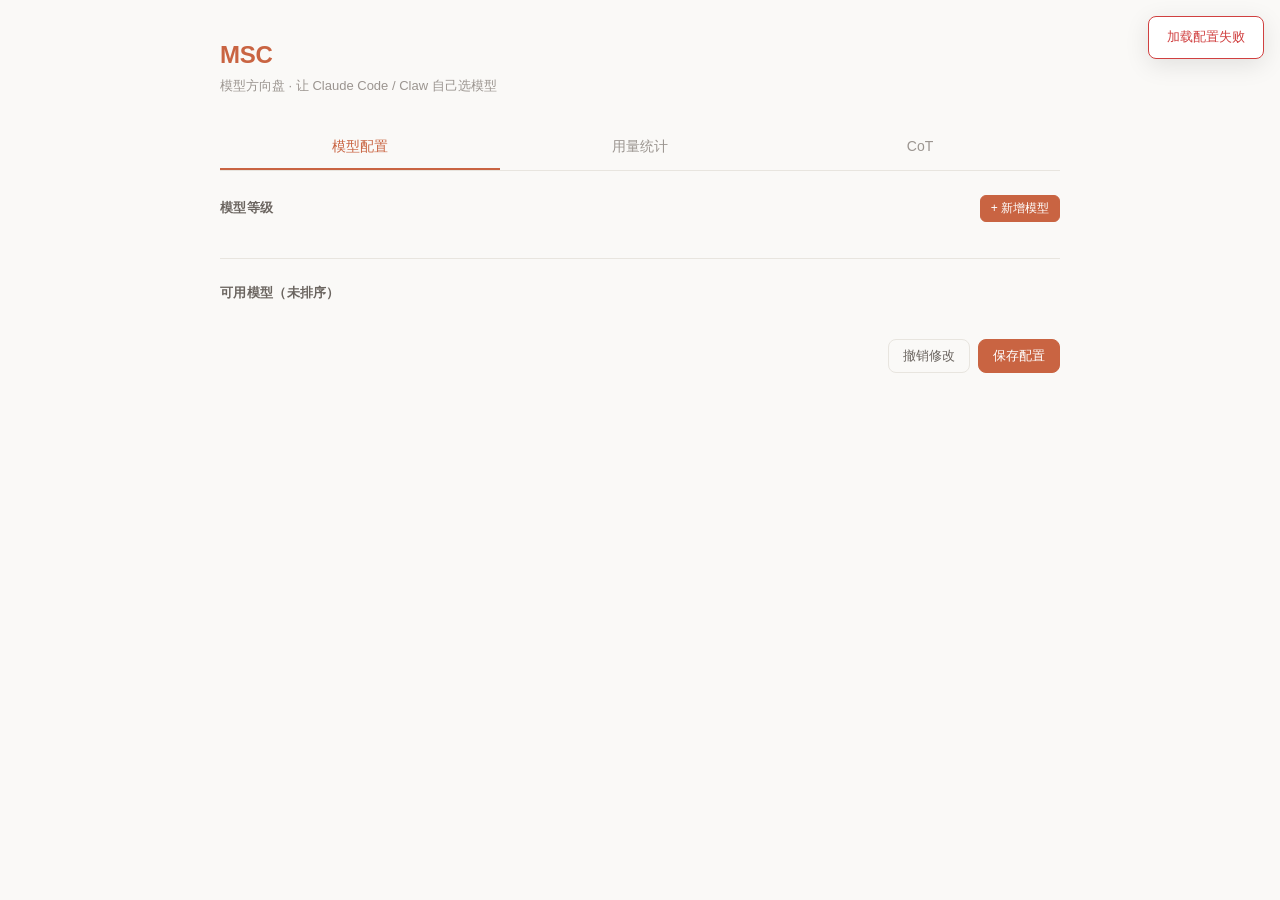
==== ui/dashboard.html @ 54654f07 "fix: key visibility toggle in modal, wider modal, remove rank field - Eye icon (👁) next to API Key i" ====
<!DOCTYPE html>
<html lang="zh-CN">
<head>
<meta charset="UTF-8">
<meta name="viewport" content="width=device-width, initial-scale=1.0">
<title>MSC</title>
<style>
/* ═══════════════════════════════════════════
   MSC — Model Steer Claude
   Anthropic-inspired warm light theme
   ═══════════════════════════════════════════ */

*, *::before, *::after {
  margin: 0;
  padding: 0;
  box-sizing: border-box;
}

:root {
  /* Colors */
  --bg: #faf9f7;
  --surface: #ffffff;
  --border: #e8e5df;
  --border-hover: #d4cfc8;
  --text-primary: #1a1a17;
  --text-secondary: #6b6560;
  --text-tertiary: #9b9590;
  --accent: #c96442;
  --accent-light: #fdf0eb;
  --accent-dark: #a84e30;
  --success: #2d8a56;
  --success-bg: #ecf7f0;
  --destructive: #d04040;
  --destructive-bg: #fdeaea;

  /* Typography */
  --font-sans: -apple-system, 'SF Pro Text', 'Helvetica Neue', sans-serif;
  --font-mono: 'SF Mono', 'Fira Code', monospace;

  /* Effects */
  --radius-card: 12px;
  --radius-input: 8px;
  --shadow: 0 1px 3px rgba(0, 0, 0, 0.05);
  --shadow-elevated: 0 6px 24px rgba(0, 0, 0, 0.1);
  --transition: 180ms ease;
}

body {
  font-family: var(--font-sans);
  background: var(--bg);
  color: var(--text-primary);
  line-height: 1.6;
  -webkit-font-smoothing: antialiased;
  -moz-osx-font-smoothing: grayscale;
}

/* ═══ Layout ═══ */
.app {
  max-width: 880px;
  margin: 0 auto;
  padding: 36px 20px 80px;
}

/* ═══ Header ═══ */
.header {
  margin-bottom: 28px;
}
.header-title {
  font-size: 24px;
  font-weight: 700;
  letter-spacing: -0.3px;
  color: var(--text-primary);
}
.header-title em {
  font-style: normal;
  color: var(--accent);
}
.header-subtitle {
  color: var(--text-tertiary);
  font-size: 13px;
  margin-top: 2px;
}

/* ═══ Tabs ═══ */
.tabs {
  display: flex;
  border-bottom: 1px solid var(--border);
  margin-bottom: 24px;
}
.tab {
  flex: 1;
  text-align: center;
  padding: 10px 20px;
  font-size: 14px;
  font-weight: 500;
  color: var(--text-tertiary);
  cursor: pointer;
  border-bottom: 2px solid transparent;
  transition: all var(--transition);
  user-select: none;
}
.tab:hover {
  color: var(--text-secondary);
}
.tab.active {
  color: var(--accent);
  border-bottom-color: var(--accent);
}
.tab-content {
  display: none;
}
.tab-content.active {
  display: block;
}

/* ═══ Cards ═══ */
.card {
  background: var(--surface);
  border: 1px solid var(--border);
  border-radius: var(--radius-card);
  box-shadow: var(--shadow);
}

/* ═══ Section ═══ */
.section {
  margin-bottom: 24px;
}
.section-header {
  display: flex;
  align-items: center;
  justify-content: space-between;
  margin-bottom: 12px;
}
.section-title {
  font-size: 13px;
  font-weight: 600;
  color: var(--text-secondary);
  letter-spacing: 0.3px;
}
.divider {
  height: 1px;
  background: var(--border);
  margin: 24px 0;
}

/* ═══ Buttons ═══ */
.btn {
  padding: 7px 14px;
  border-radius: var(--radius-input);
  font-size: 13px;
  font-weight: 500;
  cursor: pointer;
  border: 1px solid transparent;
  transition: all var(--transition);
  display: inline-flex;
  align-items: center;
  gap: 5px;
  font-family: var(--font-sans);
}
.btn-primary {
  background: var(--accent);
  color: #fff;
  border-color: var(--accent);
}
.btn-primary:hover {
  background: var(--accent-dark);
  border-color: var(--accent-dark);
}
.btn-ghost {
  background: transparent;
  color: var(--text-secondary);
  border-color: var(--border);
}
.btn-ghost:hover {
  background: var(--bg);
  border-color: var(--border-hover);
}
.btn-small {
  padding: 4px 10px;
  font-size: 12px;
  border-radius: 6px;
}
.btn-icon {
  width: 28px;
  height: 28px;
  padding: 0;
  display: inline-flex;
  align-items: center;
  justify-content: center;
  border-radius: 50%;
  border: 1px solid var(--border);
  background: var(--surface);
  cursor: pointer;
  color: var(--text-tertiary);
  font-size: 13px;
  transition: all var(--transition);
  font-family: var(--font-sans);
}
.btn-icon:hover {
  background: var(--bg);
  color: var(--text-primary);
  border-color: var(--border-hover);
}
.btn-icon.btn-destructive:hover {
  background: var(--destructive-bg);
  color: var(--destructive);
  border-color: var(--destructive);
}
.btn-icon.btn-promote:hover {
  background: var(--success-bg);
  color: var(--success);
  border-color: var(--success);
}

/* ═══ Model Items (Sorted / Priority) ═══ */
.model-list {
  display: flex;
  flex-direction: column;
  gap: 6px;
}
.model-item {
  display: flex;
  align-items: center;
  gap: 10px;
  padding: 11px 14px;
  background: var(--surface);
  border: 1px solid var(--border);
  border-radius: var(--radius-card);
  cursor: grab;
  transition: all var(--transition);
  user-select: none;
}
.model-item:hover {
  border-color: var(--border-hover);
  box-shadow: 0 2px 6px rgba(0, 0, 0, 0.04);
}
.model-item:active {
  cursor: grabbing;
}
.model-item.dragging {
  opacity: 0.35;
  border-style: dashed;
}
.model-item.drag-over, .pool-item.drag-over {
  border-color: var(--accent);
  background: var(--accent-light);
}
.model-list.drop-target, .pool-list.drop-target {
  outline: 2px dashed var(--accent);
  outline-offset: 4px;
  border-radius: var(--radius-card);
}
.pool-item {
  cursor: grab;
}
.pool-item:active {
  cursor: grabbing;
}
.pool-item.dragging {
  opacity: 0.3;
  border-style: dashed;
}
.model-grip {
  color: var(--text-tertiary);
  font-size: 14px;
  cursor: grab;
  flex-shrink: 0;
  line-height: 1;
}
.model-rank {
  width: 26px;
  height: 26px;
  border-radius: 50%;
  display: flex;
  align-items: center;
  justify-content: center;
  font-size: 12px;
  font-weight: 700;
  flex-shrink: 0;
  background: var(--accent-light);
  color: var(--accent);
}
.model-body {
  flex: 1;
  min-width: 0;
  display: flex;
  align-items: center;
  gap: 8px;
}
.model-name {
  font-size: 13px;
  font-weight: 600;
  letter-spacing: 0.2px;
}
.model-meta {
  font-size: 11px;
  color: var(--text-secondary);
  white-space: nowrap;
  overflow: hidden;
  text-overflow: ellipsis;
}
.provider-tag {
  display: inline-block;
  padding: 1px 7px;
  border-radius: 10px;
  font-size: 10px;
  font-weight: 500;
  background: var(--bg);
  color: var(--text-secondary);
  border: 1px solid var(--border);
  flex-shrink: 0;
}
.model-actions {
  display: flex;
  gap: 4px;
  flex-shrink: 0;
}

/* ═══ Pool Items (Unsorted) ═══ */
.pool-list {
  display: flex;
  flex-direction: column;
  gap: 4px;
}
.pool-item {
  display: flex;
  align-items: center;
  gap: 10px;
  padding: 9px 14px;
  background: var(--surface);
  border: 1px solid var(--border);
  border-radius: var(--radius-input);
  transition: all var(--transition);
}
.pool-item:hover {
  border-color: var(--border-hover);
}
.pool-item .model-body {
  flex: 1;
}
.pool-item .model-name {
  font-size: 12px;
}
.pool-item .model-meta {
  font-size: 10px;
}
.alias-chip {
  font-family: var(--font-mono);
  font-size: 11px;
  color: var(--accent);
  background: var(--accent-light);
  padding: 2px 8px;
  border-radius: 4px;
  white-space: nowrap;
  flex-shrink: 0;
}
.pool-empty {
  text-align: center;
  padding: 24px;
  color: var(--text-tertiary);
  font-size: 12px;
  border: 1px dashed var(--border);
  border-radius: var(--radius-input);
}

/* ═══ Action Bar ═══ */
.action-bar {
  display: flex;
  gap: 8px;
  justify-content: flex-end;
  margin-top: 16px;
}

/* ═══ Modal ═══ */
.overlay {
  position: fixed;
  inset: 0;
  background: rgba(0, 0, 0, 0.2);
  backdrop-filter: blur(2px);
  z-index: 50;
  display: none;
  align-items: flex-start;
  justify-content: center;
  padding-top: 90px;
}
.overlay.show {
  display: flex;
}
.modal {
  background: var(--surface);
  border-radius: var(--radius-card);
  box-shadow: var(--shadow-elevated);
  width: 580px;
  max-width: 92vw;
  animation: modalIn 200ms ease;
}
@keyframes modalIn {
  from { opacity: 0; transform: translateY(-10px); }
  to { opacity: 1; transform: none; }
}
.modal-header {
  display: flex;
  align-items: center;
  justify-content: space-between;
  padding: 16px 20px;
  border-bottom: 1px solid var(--border);
}
.modal-header h3 {
  font-size: 15px;
  font-weight: 600;
}
.modal-body {
  padding: 20px;
}
.modal-footer {
  padding: 12px 20px;
  border-top: 1px solid var(--border);
  display: flex;
  justify-content: flex-end;
  gap: 8px;
}

/* ═══ Form ═══ */
.field {
  margin-bottom: 12px;
}
.field label {
  display: block;
  font-size: 11px;
  font-weight: 600;
  color: var(--text-secondary);
  margin-bottom: 4px;
  letter-spacing: 0.2px;
}
.field input,
.field select {
  width: 100%;
  padding: 8px 10px;
  border: 1px solid var(--border);
  border-radius: var(--radius-input);
  font-size: 13px;
  font-family: var(--font-sans);
  background: var(--surface);
  color: var(--text-primary);
  outline: none;
  transition: border-color var(--transition);
}
.field input:focus,
.field select:focus {
  border-color: var(--accent);
}
.field input::placeholder {
  color: var(--text-tertiary);
}
.field-row {
  display: grid;
  grid-template-columns: 1fr 1fr;
  gap: 10px;
}

/* Type selector */
.type-selector {
  display: grid;
  grid-template-columns: 1fr 1fr;
  gap: 10px;
  margin-bottom: 16px;
}
.type-option {
  padding: 14px;
  border: 1px solid var(--border);
  border-radius: var(--radius-input);
  cursor: pointer;
  text-align: center;
  transition: all 150ms ease;
}
.type-option:hover {
  border-color: var(--border-hover);
}
.type-option.active {
  border-color: var(--accent);
  background: var(--accent-light);
}
.type-option-title {
  font-size: 13px;
  font-weight: 600;
  margin-bottom: 2px;
}
.type-option-desc {
  font-size: 11px;
  color: var(--text-secondary);
}

/* Preset chips */
.chips {
  display: flex;
  gap: 6px;
  flex-wrap: wrap;
  margin-bottom: 12px;
}
.chip {
  padding: 4px 12px;
  border: 1px solid var(--border);
  border-radius: 14px;
  font-size: 12px;
  cursor: pointer;
  transition: all 150ms ease;
  background: var(--surface);
  color: var(--text-secondary);
  font-family: var(--font-sans);
}
.chip:hover {
  border-color: var(--accent);
  color: var(--accent);
}
.chip.active {
  background: var(--accent);
  color: #fff;
  border-color: var(--accent);
}

/* Checkbox row */
.checkbox-row {
  display: flex;
  align-items: center;
  gap: 6px;
  cursor: pointer;
  font-size: 12px;
  color: var(--text-secondary);
  margin-top: 10px;
}
.checkbox-row input[type="checkbox"] {
  width: auto;
  cursor: pointer;
  accent-color: var(--accent);
}

/* Color picker */
.color-picker {
  display: flex;
  gap: 8px;
  flex-wrap: wrap;
  margin-top: 4px;
}
.color-dot {
  width: 26px;
  height: 26px;
  border-radius: 50%;
  cursor: pointer;
  border: 2px solid transparent;
  transition: all 150ms ease;
  display: flex;
  align-items: center;
  justify-content: center;
  font-size: 12px;
  color: #fff;
}
.color-dot:hover {
  transform: scale(1.15);
}
.color-dot.selected {
  border-color: var(--text-primary);
  box-shadow: 0 0 0 2px var(--surface), 0 0 0 4px var(--text-tertiary);
}

/* Read-only rank field in modal */
.field input.readonly-rank {
  background: var(--bg);
  color: var(--text-secondary);
  text-align: center;
  font-weight: 700;
  font-size: 16px;
}

/* ═══ Usage Tab ═══ */
.stat-row {
  display: grid;
  grid-template-columns: repeat(3, 1fr);
  gap: 12px;
  margin-bottom: 20px;
}
.stat-card {
  padding: 16px;
  text-align: center;
}
.stat-value {
  font-size: 22px;
  font-weight: 700;
  letter-spacing: -0.5px;
}
.stat-value.green {
  color: var(--success);
}
.stat-label {
  font-size: 11px;
  color: var(--text-tertiary);
  margin-top: 3px;
}

/* Table */
.table-wrapper {
  overflow-x: auto;
}
table {
  width: 100%;
  border-collapse: collapse;
  font-size: 13px;
}
th {
  text-align: left;
  font-size: 11px;
  font-weight: 600;
  color: var(--text-tertiary);
  padding: 10px 12px;
  border-bottom: 1px solid var(--border);
  letter-spacing: 0.3px;
}
td {
  padding: 10px 12px;
  border-bottom: 1px solid var(--border);
  vertical-align: middle;
}
tr:last-child td {
  border-bottom: none;
}
tr:hover td {
  background: var(--bg);
}
.session-id {
  font-family: var(--font-mono);
  font-size: 12px;
  font-weight: 600;
}
.model-tag {
  display: inline-block;
  padding: 2px 8px;
  border-radius: 10px;
  font-size: 11px;
  font-weight: 500;
  background: var(--bg);
  color: var(--text-secondary);
  border: 1px solid var(--border);
}
.usage-bar {
  height: 6px;
  border-radius: 3px;
  background: var(--bg);
  overflow: hidden;
  min-width: 100px;
  display: flex;
}
.usage-bar div {
  height: 100%;
}
/* bar segments now get inline background colors from JS */
.saved-text {
  color: var(--success);
  font-weight: 600;
}
.legend {
  display: flex;
  gap: 14px;
  margin-top: 8px;
  padding: 0 4px;
}
.legend-item {
  display: flex;
  align-items: center;
  gap: 4px;
  font-size: 11px;
  color: var(--text-secondary);
}
.legend-dot {
  width: 6px;
  height: 6px;
  border-radius: 50%;
  flex-shrink: 0;
}

/* ═══ Empty state ═══ */
.empty-state {
  text-align: center;
  padding: 40px 16px;
  color: var(--text-tertiary);
  font-size: 13px;
}
.empty-state-title {
  font-size: 15px;
  font-weight: 600;
  color: var(--text-secondary);
  margin-bottom: 4px;
}

/* ═══ Toast ═══ */
.toast {
  position: fixed;
  top: 16px;
  right: 16px;
  padding: 10px 18px;
  border-radius: var(--radius-input);
  font-size: 13px;
  font-weight: 500;
  background: var(--surface);
  border: 1px solid var(--border);
  box-shadow: var(--shadow-elevated);
  opacity: 0;
  transform: translateY(-8px);
  transition: all 200ms ease;
  z-index: 100;
  pointer-events: none;
}
.toast.show {
  opacity: 1;
  transform: none;
}
.toast.success {
  border-color: var(--success);
  color: var(--success);
}
.toast.error {
  border-color: var(--destructive);
  color: var(--destructive);
}

/* CoT tab: same width as other tabs (no breakout) */

/* ═══ CoT Viewer — Two Column + Fullscreen ═══ */
.cot-layout {
  display: flex;
  height: calc(100vh - 180px);
  min-height: 500px;
  border: 1px solid var(--border);
  border-radius: var(--radius-card);
  overflow: hidden;
  background: var(--surface);
}
.cot-panel {
  display: flex;
  flex-direction: column;
  overflow: hidden;
}
.cot-panel-projects {
  width: 35%;
  min-width: 200px;
  border-right: 1px solid var(--border);
}
.cot-panel-sessions {
  width: 65%;
  min-width: 240px;
}
.cot-panel-header {
  padding: 10px 12px;
  border-bottom: 1px solid var(--border);
  flex-shrink: 0;
}
.cot-search {
  width: 100%;
  padding: 7px 10px;
  border: 1px solid var(--border);
  border-radius: var(--radius-input);
  font-size: 12px;
  font-family: var(--font-sans);
  background: var(--surface);
  color: var(--text-primary);
  outline: none;
  transition: border-color var(--transition);
}
.cot-search:focus {
  border-color: var(--accent);
}
.cot-search::placeholder {
  color: var(--text-tertiary);
}
.cot-scroll {
  flex: 1;
  overflow-y: auto;
}
/* Project items */
.cot-project-item {
  padding: 8px 12px;
  cursor: pointer;
  transition: all var(--transition);
  display: flex;
  align-items: center;
  justify-content: space-between;
  gap: 6px;
  font-size: 12px;
  color: var(--text-primary);
  border-bottom: 1px solid var(--border);
}
.cot-project-item:hover {
  background: var(--bg);
}
.cot-project-item.active {
  background: var(--accent-light);
  color: var(--accent-dark);
}
.cot-project-path {
  flex: 1;
  min-width: 0;
  overflow: hidden;
  text-overflow: ellipsis;
  white-space: nowrap;
  font-family: var(--font-mono);
  font-size: 11px;
}
.cot-project-count {
  flex-shrink: 0;
  padding: 1px 7px;
  border-radius: 10px;
  font-size: 10px;
  font-weight: 600;
  background: var(--bg);
  color: var(--text-tertiary);
  border: 1px solid var(--border);
}
.cot-project-item.active .cot-project-count {
  background: var(--accent);
  color: #fff;
  border-color: var(--accent);
}
/* Session items */
.cot-session-item {
  padding: 10px 12px;
  cursor: pointer;
  transition: all var(--transition);
  background: var(--surface);
  border-bottom: 1px solid var(--border);
}
.cot-session-item:hover {
  background: var(--bg);
}
.cot-session-item.active {
  border-left: 3px solid var(--accent);
  background: var(--accent-light);
}
.cot-session-query {
  font-size: 13px;
  font-weight: 500;
  color: var(--text-primary);
  white-space: nowrap;
  overflow: hidden;
  text-overflow: ellipsis;
  line-height: 1.4;
}
.cot-session-meta {
  display: flex;
  align-items: center;
  gap: 6px;
  margin-top: 3px;
  font-size: 11px;
  color: var(--text-tertiary);
}
.cot-session-time {
  flex-shrink: 0;
}
.cot-session-size {
  flex-shrink: 0;
}
/* Fullscreen viewer bar (shown when a session is opened) */
.cot-viewer-bar {
  display: flex;
  align-items: center;
  gap: 12px;
  padding: 10px 16px;
  border-bottom: 1px solid var(--border);
  background: var(--surface);
  border-radius: var(--radius-card) var(--radius-card) 0 0;
}
.cot-viewer-bar button {
  padding: 5px 12px;
  border-radius: var(--radius-input);
  border: 1px solid var(--border);
  background: var(--surface);
  cursor: pointer;
  font-size: 13px;
  font-weight: 500;
  font-family: var(--font-sans);
  color: var(--text-secondary);
  flex-shrink: 0;
  transition: all 0.15s;
}
.cot-viewer-bar button:hover {
  background: var(--bg);
  color: var(--text-primary);
  border-color: var(--border-hover);
}
#cot-viewer-title {
  font-size: 14px;
  font-weight: 600;
  color: var(--text-primary);
  white-space: nowrap;
  overflow: hidden;
  text-overflow: ellipsis;
}
</style>
</head>
<body>

<div class="app">
  <!-- Header -->
  <div class="header">
    <div class="header-title"><em>MSC</em></div>
    <div class="header-subtitle">模型方向盘 · 让 Claude Code / Claw 自己选模型</div>
  </div>

  <!-- Tabs -->
  <div class="tabs">
    <div class="tab active" onclick="switchTab(0)">模型配置</div>
    <div class="tab" onclick="switchTab(1)">用量统计</div>
    <div class="tab" onclick="switchTab(2)">CoT</div>
  </div>

  <!-- ═══ Tab 1: 模型配置 ═══ -->
  <div class="tab-content active" id="tab-config">
    <div class="section">
      <div class="section-header">
        <div class="section-title">模型等级</div>
        <button class="btn btn-primary btn-small" onclick="openAddModal()">+ 新增模型</button>
      </div>
      <div class="model-list" id="sorted-list"
        ondragover="handleZoneDragOver(event,'sorted')"
        ondragleave="handleZoneDragLeave(event,'sorted')"
        ondrop="handleZoneDrop(event,'sorted')"></div>
    </div>

    <div class="divider"></div>

    <div class="section">
      <div class="section-header">
        <div class="section-title">可用模型（未排序）</div>
      </div>
      <div class="pool-list" id="pool-list"
        ondragover="handleZoneDragOver(event,'pool')"
        ondragleave="handleZoneDragLeave(event,'pool')"
        ondrop="handleZoneDrop(event,'pool')"></div>
    </div>

    <div class="action-bar">
      <button class="btn btn-ghost" onclick="undoChanges()">撤销修改</button>
      <button class="btn btn-primary" onclick="saveConfig()">保存配置</button>
    </div>
  </div>

  <!-- ═══ Tab 2: 用量统计 ═══ -->
  <div class="tab-content" id="tab-usage">
    <div class="stat-row">
      <div class="card stat-card">
        <div class="stat-value" id="stat-tokens">-</div>
        <div class="stat-label">总 Token</div>
      </div>
      <div class="card stat-card">
        <div class="stat-value" id="stat-cost">-</div>
        <div class="stat-label">混合模式费用</div>
      </div>
      <div class="card stat-card">
        <div class="stat-value green" id="stat-saved">-</div>
        <div class="stat-label" id="stat-saved-label">相比纯 Claude 模式</div>
      </div>
    </div>

    <div class="card" style="padding: 0 0 4px;">
      <div class="table-wrapper">
        <table>
          <thead>
            <tr>
              <th>Session</th>
              <th>当前模型</th>
              <th>模型分布</th>
              <th>Token</th>
              <th>节省</th>
            </tr>
          </thead>
          <tbody id="session-tbody">
            <tr><td colspan="5" class="empty-state">加载中...</td></tr>
          </tbody>
        </table>
      </div>
    </div>

    <div class="legend" id="usage-legend"></div>
  </div>

  <!-- ═══ Tab 3: CoT ═══ -->
  <div class="tab-content" id="tab-cot">
    <!-- List view: two-column layout (projects + sessions) -->
    <div id="cot-list-view" style="display:block">
      <div class="cot-layout">
        <!-- Left: Project directory tree -->
        <div class="cot-panel cot-panel-projects">
          <div class="cot-panel-header">
            <input class="cot-search" id="cot-project-search" placeholder="搜索项目..." oninput="cotProjectSearchDebounced()">
          </div>
          <div class="cot-scroll" id="cot-project-list">
            <div class="empty-state">加载中...</div>
          </div>
        </div>
        <!-- Right: Session list -->
        <div class="cot-panel cot-panel-sessions">
          <div class="cot-panel-header">
            <input class="cot-search" id="cot-session-search" placeholder="搜索会话..." oninput="cotSessionSearchDebounced()">
          </div>
          <div class="cot-scroll" id="cot-session-list">
            <div class="empty-state" style="padding:30px 12px">选择一个项目</div>
          </div>
        </div>
      </div>
    </div>
    <!-- Viewer view: full-width CUI iframe (replaces list view) -->
    <div id="cot-viewer-view" style="display:none">
      <div class="cot-viewer-bar">
        <button onclick="cotGoBack()">&larr; 返回</button>
        <span id="cot-viewer-title">Session Title</span>
      </div>
      <iframe id="cot-iframe" style="width:100%;height:calc(100vh - 240px);border:none;background:#fff;border-radius:0 0 var(--radius-card) var(--radius-card)"></iframe>
    </div>
  </div>
</div>

<!-- ═══ Unified Model Modal (Add / Edit) ═══ -->
<div class="overlay" id="model-overlay" onclick="if(event.target===this)closeModal()">
  <div class="modal">
    <div class="modal-header">
      <h3 id="modal-title">新增模型</h3>
      <button class="btn-icon" onclick="closeModal()">&times;</button>
    </div>
    <div class="modal-body">
      <!-- Read-only rank (edit mode only) -->
      <!-- rank field removed -->

      <!-- Type selector -->
      <div class="type-selector" id="modal-type-selector">
        <div class="type-option active" onclick="selectType('claude', this)">
          <div class="type-option-title">官方 Claude</div>
          <div class="type-option-desc">OAuth 透传</div>
        </div>
        <div class="type-option" onclick="selectType('custom', this)">
          <div class="type-option-title">自定义 API</div>
          <div class="type-option-desc">兼容接口</div>
        </div>
      </div>

      <!-- Claude fields -->
      <div id="fields-claude">
        <div class="field">
          <label>模型</label>
          <select id="add-claude-model">
            <option value="claude-opus-4-6">Claude Opus 4.6</option>
            <option value="claude-sonnet-4-6">Claude Sonnet 4.6</option>
            <option value="claude-haiku-4-5-20251001">Claude Haiku 4.5</option>
          </select>
        </div>
        <div class="field-row">
          <div class="field">
            <label>显示名称</label>
            <input id="add-claude-name" placeholder="opus">
          </div>
          <div class="field">
            <label>别名命令</label>
            <input id="add-claude-alias" placeholder="co">
          </div>
        </div>
      </div>

      <!-- Custom fields -->
      <div id="fields-custom" style="display:none">
        <div class="field" id="preset-field">
          <label>预设</label>
          <div class="chips">
            <div class="chip active" onclick="applyPreset('glm', this)">GLM</div>
            <div class="chip" onclick="applyPreset('deepseek', this)">DeepSeek</div>
            <div class="chip" onclick="applyPreset('moonshot', this)">Moonshot</div>
            <div class="chip" onclick="applyPreset('qwen', this)">Qwen</div>
          </div>
        </div>
        <div class="field-row">
          <div class="field">
            <label>显示名称</label>
            <input id="add-custom-name" placeholder="glm">
          </div>
          <div class="field">
            <label>别名命令</label>
            <input id="add-custom-alias" placeholder="cg">
          </div>
        </div>
        <div class="field-row">
          <div class="field">
            <label>API 地址</label>
            <input id="add-custom-url" placeholder="https://...">
          </div>
          <div class="field">
            <label>模型名称</label>
            <input id="add-custom-model" placeholder="glm-5.1">
          </div>
        </div>
        <div class="field-row">
          <div class="field">
            <label>API Key</label>
            <div style="position:relative">
              <input id="add-custom-key" type="password" placeholder="sk-..." style="padding-right:36px">
              <button type="button" onclick="toggleKeyVisibility()" id="key-eye-btn"
                style="position:absolute;right:8px;top:50%;transform:translateY(-50%);background:none;border:none;cursor:pointer;font-size:14px;color:var(--text-tertiary);padding:2px"
                title="显示/隐藏密钥">&#128065;</button>
            </div>
          </div>
          <div class="field">
            <label>代理（可选）</label>
            <input id="add-custom-proxy" placeholder="http://127.0.0.1:7897">
          </div>
        </div>
      </div>

      <!-- Color picker -->
      <div class="field">
        <label>模型颜色</label>
        <div class="color-picker" id="color-picker"></div>
      </div>

      <!-- Add to levels checkbox (add mode only) -->
      <label class="checkbox-row" id="add-to-levels-row">
        <input type="checkbox" id="add-to-levels" checked>
        添加到模型等级
      </label>
    </div>
    <div class="modal-footer">
      <button class="btn btn-ghost" onclick="closeModal()">取消</button>
      <button class="btn btn-primary" id="modal-submit-btn" onclick="submitModal()">添加</button>
    </div>
  </div>
</div>

<div class="toast" id="toast"></div>

<script>
/* ═══════════════════════════════════════════
   MSC — Dashboard Logic
   ═══════════════════════════════════════════ */

const API_BASE = '';

const PRICE = {
  glm:       { input: 0.55, output: 2.48 },
  anthropic: { input: 5,    output: 25   }
};

const PRESETS = {
  glm:      { url: 'https://open.bigmodel.cn/api/anthropic/v1/messages',          model: 'glm-5.1',          name: 'glm',      alias: 'cg' },
  deepseek: { url: 'https://api.deepseek.com/v1/messages',                        model: 'deepseek-chat',    name: 'deepseek',  alias: 'cd' },
  moonshot: { url: 'https://api.moonshot.cn/v1/messages',                          model: 'moonshot-v1-auto', name: 'moonshot',  alias: 'cm' },
  qwen:     { url: 'https://dashscope.aliyuncs.com/compatible-mode/v1/messages',   model: 'qwen-max',        name: 'qwen',      alias: 'cq' }
};

const COLOR_PALETTE = [
  '#c96442', '#2d8a56', '#4a6fa5', '#7c5cbf',
  '#d97706', '#0891b2', '#6366f1', '#9b9590'
];

const CNY_RATE = 7.25; // approximate USD to CNY

let config = null;
let configSnapshot = null;
let currentAddType = 'claude';
let dragSourceEl = null;
let modalMode = 'add'; // 'add' or 'edit'
let editIdx = -1;
let selectedColor = COLOR_PALETTE[0];

// ═══════════════════════════════════════════
// Tab switching
// ═══════════════════════════════════════════

function switchTab(index) {
  var tabs = document.querySelectorAll('.tab');
  var contents = document.querySelectorAll('.tab-content');
  for (var i = 0; i < tabs.length; i++) {
    tabs[i].classList.toggle('active', i === index);
    contents[i].classList.toggle('active', i === index);
  }
  if (index === 1) loadUsage();
  if (index === 2) loadCotProjects();
}

// ═══════════════════════════════════════════
// Init
// ═══════════════════════════════════════════

async function init() {
  try {
    var resp = await fetch(API_BASE + '/config');
    config = await resp.json();
    configSnapshot = JSON.stringify(config);
    render();
  } catch (e) {
    showToast('加载配置失败', 'error');
  }
}

// ═══════════════════════════════════════════
// Render
// ═══════════════════════════════════════════

function render() {
  renderSorted();
  renderPool();
}

function renderSorted() {
  var el = document.getElementById('sorted-list');
  var sorted = getSortedLevels();

  if (!sorted.length) {
    el.innerHTML = '<div class="pool-empty">暂无排序模型，点击「+ 新增模型」添加</div>';
    return;
  }

  el.innerHTML = sorted.map(function(entry, i) {
    var level = entry[1];
    var provLabel = level.provider === 'anthropic' ? '官方' : '自定义';
    var aliasHtml = level.alias ? '<span class="alias-chip">' + escHtml(level.alias) + '</span>' : '';
    var colorDot = level.color ? '<span style="display:inline-block;width:8px;height:8px;border-radius:50%;background:' + escHtml(level.color) + ';flex-shrink:0"></span>' : '';

    return '<div class="model-item" draggable="true" data-index="' + i + '"' +
      ' ondragstart="handleDragStart(event)"' +
      ' ondragend="handleDragEnd(event)"' +
      ' ondragover="handleDragOver(event)"' +
      ' ondragleave="handleDragLeave(event)"' +
      ' ondrop="handleDrop(event)"' +
      ' onclick="openEdit(' + i + ', event)"' +
      ' style="cursor:pointer">' +
      '<div class="model-grip">\u2807</div>' +
      '<div class="model-rank" style="background:' + (level.color || '#c96442') + '20;color:' + (level.color || '#c96442') + '">' + (i + 1) + '</div>' +
      '<div class="model-body">' +
        '<div>' +
          '<div class="model-name">' + escHtml((level.name || '?').toUpperCase()) + '</div>' +
          '<div class="model-meta">' + escHtml(level.model) + '</div>' +
        '</div>' +
        colorDot +
        '<span class="provider-tag">' + provLabel + '</span>' +
        aliasHtml +
      '</div>' +
      '<div class="model-actions">' +
        '<button class="btn btn-ghost btn-small" onclick="moveToPool(' + i + ', event)">移出</button>' +
        '<button class="btn-icon btn-destructive" title="删除" onclick="deleteSorted(' + i + ', event)">\u00d7</button>' +
      '</div>' +
    '</div>';
  }).join('');
}

function renderPool() {
  var el = document.getElementById('pool-list');
  var pool = config._pool || [];

  if (!pool.length) {
    el.innerHTML = '<div class="pool-empty">没有未排序的模型</div>';
    return;
  }

  el.innerHTML = pool.map(function(item, i) {
    var provLabel = item.provider === 'anthropic' ? '官方' : '自定义';
    var aliasHtml = item.alias ? '<span class="alias-chip">' + escHtml(item.alias) + '</span>' : '';

    return '<div class="pool-item" draggable="true" data-pool-index="' + i + '"' +
      ' ondragstart="handleDragStart(event)"' +
      ' ondragend="handleDragEnd(event)"' +
      ' ondragover="handleDragOver(event)"' +
      ' ondragleave="handleDragLeave(event)"' +
      ' ondrop="handleDrop(event)">' +
      '<div class="model-grip">\u2807</div>' +
      '<div class="model-body">' +
        '<div>' +
          '<div class="model-name">' + escHtml((item.name || '?').toUpperCase()) + '</div>' +
          '<div class="model-meta">' + escHtml(provLabel) + ' \u00b7 ' + escHtml(item.model) + '</div>' +
        '</div>' +
        aliasHtml +
      '</div>' +
      '<button class="btn btn-ghost btn-small" onclick="moveToSorted(' + i + ')">\u2191 加入等级</button>' +
      '<button class="btn-icon btn-destructive" title="删除" onclick="deletePool(' + i + ')">\u00d7</button>' +
    '</div>';
  }).join('');
}

// ═══════════════════════════════════════════
// Helpers
// ═══════════════════════════════════════════

function getSortedLevels() {
  if (!config || !config.levels) return [];
  return Object.entries(config.levels).sort(function(a, b) {
    return Number(a[0]) - Number(b[0]);
  });
}

function rebuildLevels(arr) {
  var levels = {};
  arr.forEach(function(item, i) {
    levels[String(i + 1)] = item;
  });
  config.levels = levels;
}

function escHtml(str) {
  var d = document.createElement('div');
  d.textContent = str;
  return d.innerHTML;
}

// ═══════════════════════════════════════════
// Color Picker
// ═══════════════════════════════════════════

function getUsedColors() {
  var used = {};
  var sorted = getSortedLevels();
  sorted.forEach(function(entry) {
    if (entry[1].color) used[entry[1].color] = true;
  });
  var pool = config._pool || [];
  pool.forEach(function(item) {
    if (item.color) used[item.color] = true;
  });
  return used;
}

function getDefaultColor() {
  var used = getUsedColors();
  for (var i = 0; i < COLOR_PALETTE.length; i++) {
    if (!used[COLOR_PALETTE[i]]) return COLOR_PALETTE[i];
  }
  return '#9b9590';
}

function renderColorPicker(selected) {
  var picker = document.getElementById('color-picker');
  selectedColor = selected || getDefaultColor();
  picker.innerHTML = COLOR_PALETTE.map(function(c) {
    var isSelected = c === selectedColor;
    return '<div class="color-dot' + (isSelected ? ' selected' : '') + '"' +
      ' style="background:' + c + '"' +
      ' onclick="pickColor(\'' + c + '\')">' +
      (isSelected ? '\u2713' : '') +
    '</div>';
  }).join('');
}

function pickColor(color) {
  selectedColor = color;
  var dots = document.querySelectorAll('#color-picker .color-dot');
  for (var i = 0; i < dots.length; i++) {
    var isThis = COLOR_PALETTE[i] === color;
    dots[i].classList.toggle('selected', isThis);
    dots[i].textContent = isThis ? '\u2713' : '';
  }
}

// ═══════════════════════════════════════════
// Drag and Drop
// ═══════════════════════════════════════════

function handleDragStart(e) {
  dragSourceEl = e.currentTarget;
  dragSourceEl.classList.add('dragging');
  e.dataTransfer.effectAllowed = 'move';
  // Mark source zone
  dragSourceEl._fromPool = dragSourceEl.hasAttribute('data-pool-index');
  dragSourceEl._fromIdx = dragSourceEl._fromPool
    ? Number(dragSourceEl.getAttribute('data-pool-index'))
    : Number(dragSourceEl.getAttribute('data-index'));
}

function handleDragEnd(e) {
  e.currentTarget.classList.remove('dragging');
  document.querySelectorAll('.model-item, .pool-item').forEach(function(el) {
    el.classList.remove('drag-over');
  });
  document.querySelectorAll('.model-list, .pool-list').forEach(function(el) {
    el.classList.remove('drop-target');
  });
  dragSourceEl = null;
}

function handleDragOver(e) {
  e.preventDefault();
  e.dataTransfer.dropEffect = 'move';
  if (e.currentTarget !== dragSourceEl) {
    e.currentTarget.classList.add('drag-over');
  }
}

function handleDragLeave(e) {
  e.currentTarget.classList.remove('drag-over');
}

// Zone-level drop handlers (for cross-zone dragging)
function handleZoneDragOver(e, zone) {
  e.preventDefault();
  e.dataTransfer.dropEffect = 'move';
  e.currentTarget.classList.add('drop-target');
}
function handleZoneDragLeave(e, zone) {
  e.currentTarget.classList.remove('drop-target');
}
function handleZoneDrop(e, zone) {
  e.preventDefault();
  e.currentTarget.classList.remove('drop-target');
  if (!dragSourceEl) return;

  // Only handle cross-zone drops (not item-to-item within sorted)
  var fromPool = dragSourceEl._fromPool;
  var fromIdx = dragSourceEl._fromIdx;

  if (zone === 'sorted' && fromPool) {
    // Pool → Sorted: add to end of sorted
    moveToSorted(fromIdx);
  } else if (zone === 'pool' && !fromPool) {
    // Sorted → Pool: move out
    moveToPool(fromIdx);
  }
  // Same-zone drops on the container are ignored (handled by item-level handleDrop)
}

function handleDrop(e) {
  e.preventDefault();
  var target = e.currentTarget;
  target.classList.remove('drag-over');

  if (!dragSourceEl || target === dragSourceEl) return;

  // Cross-zone: pool item dropped ON a sorted item → insert at that position
  if (dragSourceEl._fromPool && target.hasAttribute('data-index')) {
    var poolIdx = dragSourceEl._fromIdx;
    var insertAt = Number(target.getAttribute('data-index'));
    var pool = config._pool || [];
    var item = pool[poolIdx];
    if (!item) return;
    pool.splice(poolIdx, 1);
    var sorted = getSortedLevels().map(function(e) { return e[1]; });
    sorted.splice(insertAt, 0, item);
    rebuildLevels(sorted);
    render();
    toast('已加入等级');
    return;
  }

  // Cross-zone: sorted item dropped ON a pool item → move to pool
  if (!dragSourceEl._fromPool && target.hasAttribute('data-pool-index')) {
    moveToPool(dragSourceEl._fromIdx);
    return;
  }

  // Same-zone sorted reorder
  var list = document.getElementById('sorted-list');
  var items = Array.from(list.querySelectorAll('.model-item'));
  var fromIdx = items.indexOf(dragSourceEl);
  var toIdx = items.indexOf(target);

  if (fromIdx < 0 || toIdx < 0) return;

  // Reorder in config
  var sorted = getSortedLevels().map(function(e) { return e[1]; });
  var moved = sorted.splice(fromIdx, 1)[0];
  sorted.splice(toIdx, 0, moved);
  rebuildLevels(sorted);
  render();
}

// ═══════════════════════════════════════════
// Unified Modal (Add / Edit)
// ═══════════════════════════════════════════

function openAddModal() {
  modalMode = 'add';
  editIdx = -1;
  currentAddType = 'claude';
  resetModalFields();
  updateTypeSelection();

  document.getElementById('modal-title').textContent = '新增模型';
  document.getElementById('add-to-levels-row').style.display = '';
  document.getElementById('modal-submit-btn').textContent = '添加';
  document.getElementById('modal-submit-btn').onclick = submitModal;
  document.getElementById('modal-type-selector').style.pointerEvents = '';
  document.getElementById('modal-type-selector').style.opacity = '';
  document.getElementById('preset-field').style.display = '';

  renderColorPicker(getDefaultColor());
  document.getElementById('model-overlay').classList.add('show');
}

function openEdit(idx, e) {
  if (e.target.closest('.btn, .btn-icon, .model-grip')) return;
  var sorted = getSortedLevels();
  if (!sorted[idx]) return;

  modalMode = 'edit';
  editIdx = idx;
  var item = sorted[idx][1];

  // Set type
  var isCustom = item.provider !== 'anthropic';
  currentAddType = isCustom ? 'custom' : 'claude';

  // Update type selector visual
  var options = document.querySelectorAll('#modal-type-selector .type-option');
  options[0].classList.toggle('active', !isCustom);
  options[1].classList.toggle('active', isCustom);
  updateTypeSelection();

  // Hide checkbox in edit mode
  document.getElementById('modal-title').textContent = '编辑模型';
  document.getElementById('add-to-levels-row').style.display = 'none';
  document.getElementById('modal-submit-btn').textContent = '保存';
  document.getElementById('modal-submit-btn').onclick = submitModal;
  // Type selector still clickable in edit mode (to switch provider type if desired)
  document.getElementById('modal-type-selector').style.pointerEvents = '';
  document.getElementById('modal-type-selector').style.opacity = '';
  document.getElementById('preset-field').style.display = isCustom ? '' : 'none';

  // Fill fields based on type
  if (!isCustom) {
    // Claude type
    var modelSelect = document.getElementById('add-claude-model');
    for (var i = 0; i < modelSelect.options.length; i++) {
      if (modelSelect.options[i].value === item.model) {
        modelSelect.selectedIndex = i;
        break;
      }
    }
    document.getElementById('add-claude-name').value = item.name || '';
    document.getElementById('add-claude-alias').value = item.alias || '';
  } else {
    // Custom type
    document.getElementById('add-custom-name').value = item.name || '';
    document.getElementById('add-custom-alias').value = item.alias || '';
    document.getElementById('add-custom-model').value = item.model || '';
    if (config.providers && config.providers[item.provider]) {
      var prov = config.providers[item.provider];
      document.getElementById('add-custom-url').value = prov.url || '';
      document.getElementById('add-custom-proxy').value = prov.proxy || '';
      // Fetch full key for editing
      fetch('/config?show_keys=1').then(function(r){return r.json()}).then(function(full){
        if(full.providers && full.providers[item.provider]){
          document.getElementById('add-custom-key').value = full.providers[item.provider].key || '';
        }
      }).catch(function(){
        document.getElementById('add-custom-key').value = prov.key || '';
      });
    } else {
      document.getElementById('add-custom-url').value = '';
      document.getElementById('add-custom-key').value = '';
      document.getElementById('add-custom-proxy').value = '';
    }
    // Deactivate all preset chips in edit mode
    var chips = document.querySelectorAll('#fields-custom .chip');
    for (var i = 0; i < chips.length; i++) {
      chips[i].classList.remove('active');
    }
  }

  renderColorPicker(item.color || getDefaultColor());
  document.getElementById('model-overlay').classList.add('show');
}

function closeModal() {
  document.getElementById('model-overlay').classList.remove('show');
  editIdx = -1;
  modalMode = 'add';
}

function selectType(type, el) {
  currentAddType = type;
  var options = document.querySelectorAll('#modal-type-selector .type-option');
  for (var i = 0; i < options.length; i++) {
    options[i].classList.remove('active');
  }
  el.classList.add('active');
  updateTypeSelection();
}

function updateTypeSelection() {
  document.getElementById('fields-claude').style.display = currentAddType === 'claude' ? 'block' : 'none';
  document.getElementById('fields-custom').style.display = currentAddType === 'custom' ? 'block' : 'none';
}

function resetModalFields() {
  var ids = ['add-claude-name', 'add-claude-alias', 'add-custom-name', 'add-custom-alias',
             'add-custom-url', 'add-custom-model', 'add-custom-key', 'add-custom-proxy'];
  ids.forEach(function(id) {
    document.getElementById(id).value = '';
  });
  document.getElementById('add-to-levels').checked = true;
  document.getElementById('add-claude-model').selectedIndex = 0;
  // Reset chips
  var chips = document.querySelectorAll('#fields-custom .chip');
  for (var i = 0; i < chips.length; i++) {
    chips[i].classList.toggle('active', i === 0);
  }
  // Apply GLM preset by default
  applyPresetValues('glm');
}

function applyPreset(key, el) {
  var chips = document.querySelectorAll('#fields-custom .chip');
  for (var i = 0; i < chips.length; i++) {
    chips[i].classList.remove('active');
  }
  el.classList.add('active');
  applyPresetValues(key);
}

function applyPresetValues(key) {
  var p = PRESETS[key];
  if (!p) return;
  document.getElementById('add-custom-name').value = p.name;
  document.getElementById('add-custom-url').value = p.url;
  document.getElementById('add-custom-model').value = p.model;
  document.getElementById('add-custom-alias').value = p.alias || '';
}

function submitModal() {
  if (modalMode === 'edit') {
    submitEdit();
  } else {
    submitAdd();
  }
}

function submitAdd() {
  var addToLevels = document.getElementById('add-to-levels').checked;
  var item;

  if (currentAddType === 'claude') {
    var model = document.getElementById('add-claude-model').value;
    var name = document.getElementById('add-claude-name').value.trim() || model.split('-').slice(1, 2)[0] || 'claude';
    var alias = document.getElementById('add-claude-alias').value.trim();
    item = { name: name, provider: 'anthropic', model: model };
    if (alias) item.alias = alias;
  } else {
    var name = document.getElementById('add-custom-name').value.trim();
    var url = document.getElementById('add-custom-url').value.trim();
    var model = document.getElementById('add-custom-model').value.trim();
    var key = document.getElementById('add-custom-key').value.trim();
    var alias = document.getElementById('add-custom-alias').value.trim();
    var proxy = document.getElementById('add-custom-proxy').value.trim();

    if (!name || !url || !model) {
      showToast('请填写必要字段', 'error');
      return;
    }

    var providerName = name.toLowerCase().replace(/[^a-z0-9]/g, '');
    if (!config.providers) config.providers = {};
    var providerConfig = { url: url };
    if (key) providerConfig.key = key;
    if (proxy) providerConfig.proxy = proxy;
    config.providers[providerName] = providerConfig;

    item = { name: name, provider: providerName, model: model };
    if (alias) item.alias = alias;
  }

  item.color = selectedColor;

  if (addToLevels) {
    var sorted = getSortedLevels().map(function(e) { return e[1]; });
    sorted.push(item);
    rebuildLevels(sorted);
  } else {
    if (!config._pool) config._pool = [];
    config._pool.push(item);
  }

  render();
  closeModal();
  showToast('已添加');
}

function submitEdit() {
  if (editIdx < 0) return;
  var sorted = getSortedLevels();
  var key = sorted[editIdx][0];
  var item = config.levels[key];

  if (currentAddType === 'claude') {
    item.name = document.getElementById('add-claude-name').value.trim() || item.name;
    item.model = document.getElementById('add-claude-model').value;
    var alias = document.getElementById('add-claude-alias').value.trim();
    item.alias = alias || undefined;
    // If switching from custom to claude
    if (item.provider !== 'anthropic') {
      item.provider = 'anthropic';
    }
  } else {
    var name = document.getElementById('add-custom-name').value.trim();
    var url = document.getElementById('add-custom-url').value.trim();
    var model = document.getElementById('add-custom-model').value.trim();
    var apiKey = document.getElementById('add-custom-key').value.trim();
    var alias = document.getElementById('add-custom-alias').value.trim();
    var proxy = document.getElementById('add-custom-proxy').value.trim();

    item.name = name || item.name;
    item.model = model || item.model;
    item.alias = alias || undefined;

    var providerName = (name || item.name).toLowerCase().replace(/[^a-z0-9]/g, '');
    if (!config.providers) config.providers = {};
    var providerConfig = config.providers[providerName] || {};
    if (url) providerConfig.url = url;
    if (apiKey) providerConfig.key = apiKey;
    if (proxy) providerConfig.proxy = proxy;
    config.providers[providerName] = providerConfig;
    item.provider = providerName;
  }

  item.color = selectedColor;

  closeModal();
  render();
  showToast('已更新');
}

// ═══════════════════════════════════════════
// Move / Delete
// ═══════════════════════════════════════════

function moveToPool(idx, e) {
  if (e) e.stopPropagation();
  var sorted = getSortedLevels();
  var item = sorted[idx][1];
  var remaining = sorted.map(function(e) { return e[1]; });
  remaining.splice(idx, 1);
  rebuildLevels(remaining);
  if (!config._pool) config._pool = [];
  config._pool.push(item);
  render();
}

function moveToSorted(idx) {
  var pool = config._pool || [];
  var item = pool[idx];
  pool.splice(idx, 1);
  var sorted = getSortedLevels().map(function(e) { return e[1]; });
  sorted.push(item);
  rebuildLevels(sorted);
  render();
}

function deleteSorted(idx, e) {
  if (e) e.stopPropagation();
  var sorted = getSortedLevels();
  var name = (sorted[idx][1].name || '?').toUpperCase();
  if (!confirm('\u5220\u9664 ' + name + ' \uff1f')) return;
  var remaining = sorted.map(function(e) { return e[1]; });
  remaining.splice(idx, 1);
  rebuildLevels(remaining);
  render();
  showToast('\u5df2\u5220\u9664 ' + name);
}

function deletePool(idx) {
  var pool = config._pool || [];
  var name = (pool[idx].name || '?').toUpperCase();
  if (!confirm('\u5220\u9664 ' + name + ' \uff1f')) return;
  pool.splice(idx, 1);
  render();
  showToast('\u5df2\u5220\u9664 ' + name);
}

// ═══════════════════════════════════════════
// Undo / Save
// ═══════════════════════════════════════════

function toggleKeyVisibility() {
  var input = document.getElementById('add-custom-key');
  var btn = document.getElementById('key-eye-btn');
  if (input.type === 'password') {
    input.type = 'text';
    btn.style.color = 'var(--accent)';
  } else {
    input.type = 'password';
    btn.style.color = 'var(--text-tertiary)';
  }
}

function undoChanges() {
  if (!configSnapshot) return;
  config = JSON.parse(configSnapshot);
  render();
  showToast('已撤销修改');
}

async function saveConfig() {
  try {
    var resp = await fetch(API_BASE + '/config', {
      method: 'POST',
      headers: { 'Content-Type': 'application/json' },
      body: JSON.stringify(config)
    });
    if (resp.ok) {
      configSnapshot = JSON.stringify(config);
      showToast('配置已保存', 'success');
    } else {
      showToast('保存失败', 'error');
    }
  } catch (e) {
    showToast('保存失败', 'error');
  }
}

// ═══════════════════════════════════════════
// Usage Tab
// ═══════════════════════════════════════════

function getProviderColor(providerName) {
  // Look up color from config levels by provider name
  if (config && config.levels) {
    var sorted = getSortedLevels();
    for (var i = 0; i < sorted.length; i++) {
      if (sorted[i][1].provider === providerName && sorted[i][1].color) {
        return sorted[i][1].color;
      }
    }
  }
  // Check pool too
  if (config && config._pool) {
    for (var i = 0; i < config._pool.length; i++) {
      if (config._pool[i].provider === providerName && config._pool[i].color) {
        return config._pool[i].color;
      }
    }
  }
  return '#9b9590'; // default gray
}

async function loadUsage() {
  try {
    var resp = await fetch(API_BASE + '/sessions');
    var sessions = await resp.json();
    renderStats(sessions);
    renderSessionTable(sessions);
    renderLegend(sessions);
  } catch (e) {
    document.getElementById('session-tbody').innerHTML =
      '<tr><td colspan="5" class="empty-state">无法加载数据</td></tr>';
  }
}

function renderStats(sessions) {
  var totalTokens = 0;
  var mixedCost = 0;
  var fullCost = 0;

  sessions.forEach(function(s) {
    (s.usage || []).forEach(function(u) {
      var inp = u.input_tokens || 0;
      var out = u.output_tokens || 0;
      totalTokens += inp + out;

      var p = PRICE[u.provider] || PRICE.anthropic;
      mixedCost += (inp / 1e6) * p.input + (out / 1e6) * p.output;
      fullCost += (inp / 1e6) * PRICE.anthropic.input + (out / 1e6) * PRICE.anthropic.output;
    });
  });

  document.getElementById('stat-tokens').textContent = totalTokens.toLocaleString();
  document.getElementById('stat-cost').textContent = '$' + mixedCost.toFixed(3);

  var saved = fullCost - mixedCost;
  var pct = fullCost > 0 ? Math.round((saved / fullCost) * 100) : 0;
  var cny = (saved * CNY_RATE).toFixed(2);
  document.getElementById('stat-saved').textContent =
    saved > 0 ? '-$' + saved.toFixed(3) + ' (' + pct + '%)' : '$0.000';
  document.getElementById('stat-saved-label').textContent =
    saved > 0 ? '相比纯 Claude 模式 · 约 \u00a5' + cny : '相比纯 Claude 模式';
}

function renderSessionTable(sessions) {
  var tbody = document.getElementById('session-tbody');

  if (!sessions.length) {
    tbody.innerHTML = '<tr><td colspan="5" class="empty-state">暂无会话</td></tr>';
    return;
  }

  tbody.innerHTML = sessions.map(function(s) {
    var byProvider = {};
    var total = 0;

    (s.usage || []).forEach(function(u) {
      var t = (u.input_tokens || 0) + (u.output_tokens || 0);
      byProvider[u.provider] = (byProvider[u.provider] || 0) + t;
      total += t;
    });

    // Build bar segments for each provider with their configured color
    var barSegments = '';
    Object.keys(byProvider).forEach(function(p) {
      var pct = total > 0 ? (byProvider[p] / total * 100) : 0;
      var color = getProviderColor(p);
      barSegments += '<div style="width:' + pct + '%;height:100%;background:' + color + '"></div>';
    });

    // Calculate savings
    var fullCost = 0;
    var mixedCost = 0;
    (s.usage || []).forEach(function(u) {
      var inp = u.input_tokens || 0;
      var out = u.output_tokens || 0;
      var p = PRICE[u.provider] || PRICE.anthropic;
      mixedCost += (inp / 1e6) * p.input + (out / 1e6) * p.output;
      fullCost += (inp / 1e6) * PRICE.anthropic.input + (out / 1e6) * PRICE.anthropic.output;
    });
    var saved = fullCost - mixedCost;
    var savedPct = fullCost > 0 ? Math.round((saved / fullCost) * 100) : 0;

    var modelName = (s.name || s.current_model || '?').toUpperCase();
    var sessionId = (s.session_id || '').substring(0, 8);

    return '<tr>' +
      '<td><span class="session-id">' + escHtml(sessionId) + '</span></td>' +
      '<td><span class="model-tag">' + escHtml(modelName) + '</span></td>' +
      '<td><div class="usage-bar">' + barSegments + '</div></td>' +
      '<td>' + total.toLocaleString() + '</td>' +
      '<td>' + (saved > 0.0001
        ? '<span class="saved-text">-$' + saved.toFixed(3) + ' (' + savedPct + '%)</span>'
        : '\u2014') + '</td>' +
    '</tr>';
  }).join('');
}

function renderLegend(sessions) {
  // Collect all unique providers across sessions
  var providers = {};
  sessions.forEach(function(s) {
    (s.usage || []).forEach(function(u) {
      if (!providers[u.provider]) providers[u.provider] = true;
    });
  });

  var legendEl = document.getElementById('usage-legend');
  legendEl.innerHTML = Object.keys(providers).map(function(p) {
    var color = getProviderColor(p);
    var label = p === 'anthropic' ? 'Claude' : p.toUpperCase();
    return '<div class="legend-item">' +
      '<div class="legend-dot" style="background:' + color + '"></div>' +
      label +
    '</div>';
  }).join('');
}

// ═══════════════════════════════════════════
// Toast
// ═══════════════════════════════════════════

function showToast(message, type) {
  type = type || 'success';
  var el = document.getElementById('toast');
  el.textContent = message;
  el.className = 'toast ' + type + ' show';
  clearTimeout(el._timer);
  el._timer = setTimeout(function() {
    el.classList.remove('show');
  }, 2000);
}

// ═══════════════════════════════════════════
// Start
// ═══════════════════════════════════════════

init();

// Auto-refresh usage tab every 5 seconds
setInterval(function() {
  if (document.getElementById('tab-usage').classList.contains('active')) {
    loadUsage();
  }
}, 5000);

// ═══════════════════════════════════════════
// CoT Viewer — Two Column + Fullscreen
// ═══════════════════════════════════════════

var cotProjects = [];
var cotFilteredProjects = [];
var cotSelectedProject = null;
var cotSessions = [];
var cotFilteredSessions = [];
var cotSelectedSessionId = null;
var cotProjectSearchTimer = null;
var cotSessionSearchTimer = null;

var CUI_BASE = 'http://localhost:4000';

function cotProjectSearchDebounced() {
  clearTimeout(cotProjectSearchTimer);
  cotProjectSearchTimer = setTimeout(function() {
    cotFilterProjects();
  }, 200);
}

function cotSessionSearchDebounced() {
  clearTimeout(cotSessionSearchTimer);
  cotSessionSearchTimer = setTimeout(function() {
    cotFilterSessions();
  }, 200);
}

// 1. Load projects on tab switch
async function loadCotProjects() {

  try {
    var resp = await fetch(API_BASE + '/api/cot/projects');
    cotProjects = await resp.json();
    cotFilterProjects();
  } catch (e) {
    document.getElementById('cot-project-list').innerHTML =
      '<div class="empty-state" style="padding:20px 12px">加载失败</div>';
  }
}

function cotFilterProjects() {
  var q = (document.getElementById('cot-project-search').value || '').trim().toLowerCase();
  if (q) {
    cotFilteredProjects = cotProjects.filter(function(p) {
      return p.path.toLowerCase().indexOf(q) >= 0 || p.dir_name.toLowerCase().indexOf(q) >= 0;
    });
  } else {
    cotFilteredProjects = cotProjects;
  }
  renderCotProjects();
}

function renderCotProjects() {
  var el = document.getElementById('cot-project-list');
  if (!cotFilteredProjects.length) {
    el.innerHTML = '<div class="empty-state" style="padding:20px 12px">无项目目录</div>';
    return;
  }

  el.innerHTML = cotFilteredProjects.map(function(p) {
    var isActive = p.dir_name === cotSelectedProject;
    return '<div class="cot-project-item' + (isActive ? ' active' : '') + '"' +
      ' onclick="cotSelectProject(\'' + escHtml(p.dir_name) + '\')">' +
      '<span class="cot-project-path" title="' + escHtml(p.path) + '">' + escHtml(p.path) + '</span>' +
      '<span class="cot-project-count">' + p.session_count + '</span>' +
    '</div>';
  }).join('');
}

// 2. On project click
async function cotSelectProject(dirName) {
  cotSelectedProject = dirName;
  cotSelectedSessionId = null;
  renderCotProjects();

  // Clear session search
  document.getElementById('cot-session-search').value = '';

  var listEl = document.getElementById('cot-session-list');
  listEl.innerHTML = '<div class="empty-state" style="padding:20px 12px">加载中...</div>';

  try {
    var resp = await fetch(API_BASE + '/api/cot/sessions?project=' + encodeURIComponent(dirName));
    cotSessions = await resp.json();
    cotFilteredSessions = cotSessions;
    renderCotSessions();
  } catch (e) {
    listEl.innerHTML = '<div class="empty-state" style="padding:20px 12px">加载失败</div>';
  }
}

function cotFilterSessions() {
  var q = (document.getElementById('cot-session-search').value || '').trim().toLowerCase();
  if (q) {
    cotFilteredSessions = cotSessions.filter(function(s) {
      return (s.first_query || '').toLowerCase().indexOf(q) >= 0 ||
             s.session_id.toLowerCase().indexOf(q) >= 0;
    });
  } else {
    cotFilteredSessions = cotSessions;
  }
  renderCotSessions();
}

function renderCotSessions() {
  var el = document.getElementById('cot-session-list');
  if (!cotFilteredSessions.length) {
    el.innerHTML = '<div class="empty-state" style="padding:20px 12px">暂无会话</div>';
    return;
  }

  el.innerHTML = cotFilteredSessions.map(function(s) {
    var isActive = s.session_id === cotSelectedSessionId;
    var query = s.first_query || s.session_id.substring(0, 12);
    var timeStr = cotRelativeTime(s.last_timestamp);
    var sizeStr = cotFormatSize(s.file_size || 0);
    return '<div class="cot-session-item' + (isActive ? ' active' : '') + '"' +
      ' onclick="cotSelectSession(\'' + escHtml(s.session_id) + '\',\'' + escHtml(query).replace(/'/g, "\\'") + '\')">' +
      '<div class="cot-session-query">' + escHtml(query) + '</div>' +
      '<div class="cot-session-meta">' +
        '<span class="cot-session-time">' + escHtml(timeStr) + '</span>' +
        '<span class="cot-session-size">' + escHtml(sizeStr) + '</span>' +
      '</div>' +
    '</div>';
  }).join('');
}

// 3. On session click — replace list view with fullscreen viewer
function cotSelectSession(sessionId, title) {
  cotSelectedSessionId = sessionId;
  renderCotSessions();

  document.getElementById('cot-list-view').style.display = 'none';
  document.getElementById('cot-viewer-view').style.display = 'block';
  document.getElementById('cot-viewer-title').textContent = title || sessionId.substring(0, 8);
  document.getElementById('cot-iframe').src = CUI_BASE + '/c/' + encodeURIComponent(sessionId) + '?embed=1';
}

// Back from viewer — return to two-column list view
function cotGoBack() {
  document.getElementById('cot-viewer-view').style.display = 'none';
  document.getElementById('cot-list-view').style.display = 'block';
  document.getElementById('cot-iframe').src = '';
  cotSelectedSessionId = null;
  renderCotSessions();
}

function cotRelativeTime(ts) {
  if (!ts) return '';
  try {
    var d = new Date(ts);
    var now = new Date();
    var diff = (now - d) / 1000;
    if (diff < 60) return '刚刚';
    if (diff < 3600) return Math.floor(diff / 60) + '分钟前';
    if (diff < 86400) return Math.floor(diff / 3600) + '小时前';
    if (diff < 604800) return Math.floor(diff / 86400) + '天前';
    return d.toLocaleDateString('zh-CN');
  } catch (e) {
    return ts.substring(0, 10);
  }
}

function cotFormatSize(bytes) {
  if (bytes < 1024) return bytes + 'B';
  if (bytes < 1024 * 1024) return (bytes / 1024).toFixed(1) + 'KB';
  return (bytes / 1024 / 1024).toFixed(1) + 'MB';
}

// Auto-refresh session list every 10 seconds (if a project is selected)
setInterval(function() {
  if (document.getElementById('tab-cot').classList.contains('active') && cotSelectedProject) {
    // Re-fetch sessions silently
    fetch(API_BASE + '/api/cot/sessions?project=' + encodeURIComponent(cotSelectedProject))
      .then(function(r) { return r.json(); })
      .then(function(data) {
        cotSessions = data;
        cotFilterSessions();
      })
      .catch(function() {});
  }
}, 10000);
</script>
</body>
</html>
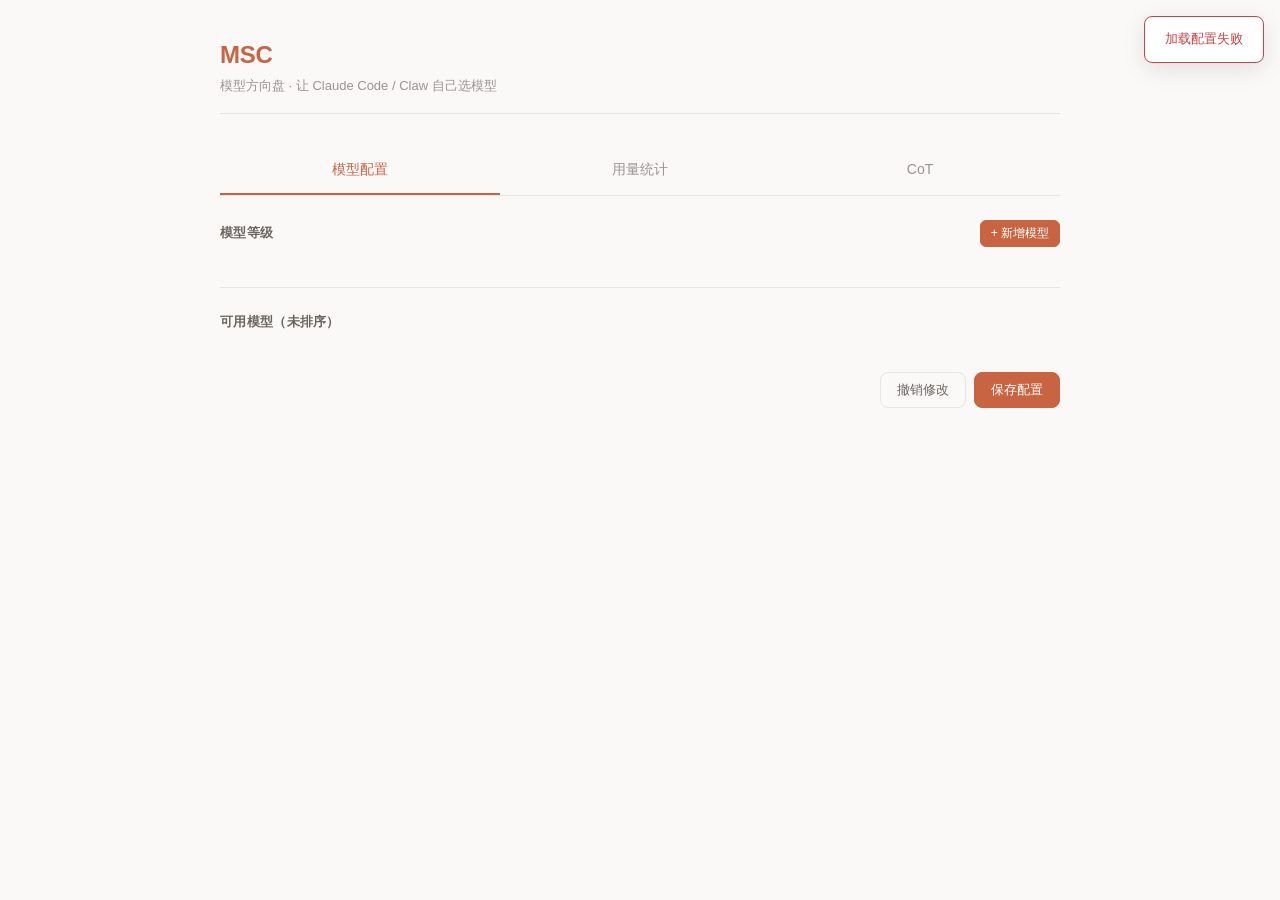
==== commit abcae7e2: "polish: SVG eye toggle, refined spacing, professional layout - API Key: emoji eye → inline SVG (open" ====
--- a/ui/dashboard.html
+++ b/ui/dashboard.html
@@ -54,6 +54,11 @@
   -moz-osx-font-smoothing: grayscale;
 }
 
+/* ═══ Interactive hover transition ═══ */
+a, button, .tab, .chip, .type-option, .color-dot, .cot-project-item, .cot-session-item, tr {
+  transition: all 180ms ease;
+}
+
 /* ═══ Layout ═══ */
 .app {
   max-width: 880px;
@@ -63,7 +68,9 @@
 
 /* ═══ Header ═══ */
 .header {
-  margin-bottom: 28px;
+  margin-bottom: 32px;
+  padding-bottom: 16px;
+  border-bottom: 1px solid var(--border);
 }
 .header-title {
   font-size: 24px;
@@ -90,7 +97,7 @@
 .tab {
   flex: 1;
   text-align: center;
-  padding: 10px 20px;
+  padding: 12px 24px;
   font-size: 14px;
   font-weight: 500;
   color: var(--text-tertiary);
@@ -129,7 +136,7 @@
   display: flex;
   align-items: center;
   justify-content: space-between;
-  margin-bottom: 12px;
+  margin-bottom: 16px;
 }
 .section-title {
   font-size: 13px;
@@ -145,7 +152,7 @@
 
 /* ═══ Buttons ═══ */
 .btn {
-  padding: 7px 14px;
+  padding: 8px 16px;
   border-radius: var(--radius-input);
   font-size: 13px;
   font-weight: 500;
@@ -221,8 +228,8 @@
 .model-item {
   display: flex;
   align-items: center;
-  gap: 10px;
-  padding: 11px 14px;
+  gap: 12px;
+  padding: 14px 16px;
   background: var(--surface);
   border: 1px solid var(--border);
   border-radius: var(--radius-card);
@@ -402,7 +409,7 @@
   display: flex;
   align-items: center;
   justify-content: space-between;
-  padding: 16px 20px;
+  padding: 18px 24px;
   border-bottom: 1px solid var(--border);
 }
 .modal-header h3 {
@@ -410,10 +417,10 @@
   font-weight: 600;
 }
 .modal-body {
-  padding: 20px;
+  padding: 24px;
 }
 .modal-footer {
-  padding: 12px 20px;
+  padding: 14px 24px;
   border-top: 1px solid var(--border);
   display: flex;
   justify-content: flex-end;
@@ -422,23 +429,24 @@
 
 /* ═══ Form ═══ */
 .field {
-  margin-bottom: 12px;
+  margin-bottom: 16px;
 }
 .field label {
   display: block;
-  font-size: 11px;
+  font-size: 12px;
   font-weight: 600;
   color: var(--text-secondary);
-  margin-bottom: 4px;
-  letter-spacing: 0.2px;
+  margin-bottom: 6px;
+  text-transform: uppercase;
+  letter-spacing: 0.5px;
 }
 .field input,
 .field select {
   width: 100%;
-  padding: 8px 10px;
+  padding: 10px 12px;
   border: 1px solid var(--border);
   border-radius: var(--radius-input);
-  font-size: 13px;
+  font-size: 14px;
   font-family: var(--font-sans);
   background: var(--surface);
   color: var(--text-primary);
@@ -455,7 +463,7 @@
 .field-row {
   display: grid;
   grid-template-columns: 1fr 1fr;
-  gap: 10px;
+  gap: 16px;
 }
 
 /* Type selector */
@@ -610,12 +618,12 @@
   font-size: 11px;
   font-weight: 600;
   color: var(--text-tertiary);
-  padding: 10px 12px;
+  padding: 12px 16px;
   border-bottom: 1px solid var(--border);
   letter-spacing: 0.3px;
 }
 td {
-  padding: 10px 12px;
+  padding: 12px 16px;
   border-bottom: 1px solid var(--border);
   vertical-align: middle;
 }
@@ -695,8 +703,8 @@
   position: fixed;
   top: 16px;
   right: 16px;
-  padding: 10px 18px;
-  border-radius: var(--radius-input);
+  padding: 12px 20px;
+  border-radius: 8px;
   font-size: 13px;
   font-weight: 500;
   background: var(--surface);
@@ -1098,8 +1106,18 @@
             <div style="position:relative">
               <input id="add-custom-key" type="password" placeholder="sk-..." style="padding-right:36px">
               <button type="button" onclick="toggleKeyVisibility()" id="key-eye-btn"
-                style="position:absolute;right:8px;top:50%;transform:translateY(-50%);background:none;border:none;cursor:pointer;font-size:14px;color:var(--text-tertiary);padding:2px"
-                title="显示/隐藏密钥">&#128065;</button>
+                style="position:absolute;right:8px;top:50%;transform:translateY(-50%);background:none;border:none;cursor:pointer;padding:4px;color:var(--text-tertiary);display:flex;align-items:center"
+                title="显示/隐藏密钥" aria-label="切换密钥可见性">
+                <svg id="eye-open" width="18" height="18" viewBox="0 0 24 24" fill="none" stroke="currentColor" stroke-width="2" stroke-linecap="round" stroke-linejoin="round">
+                  <path d="M1 12s4-8 11-8 11 8 11 8-4 8-11 8-11-8-11-8z"/>
+                  <circle cx="12" cy="12" r="3"/>
+                </svg>
+                <svg id="eye-closed" width="18" height="18" viewBox="0 0 24 24" fill="none" stroke="currentColor" stroke-width="2" stroke-linecap="round" stroke-linejoin="round" style="display:none">
+                  <path d="M17.94 17.94A10.07 10.07 0 0 1 12 20c-7 0-11-8-11-8a18.45 18.45 0 0 1 5.06-5.94"/>
+                  <path d="M9.9 4.24A9.12 9.12 0 0 1 12 4c7 0 11 8 11 8a18.5 18.5 0 0 1-2.16 3.19"/>
+                  <line x1="1" y1="1" x2="23" y2="23"/>
+                </svg>
+              </button>
             </div>
           </div>
           <div class="field">
@@ -1770,12 +1788,18 @@
 
 function toggleKeyVisibility() {
   var input = document.getElementById('add-custom-key');
+  var eyeOpen = document.getElementById('eye-open');
+  var eyeClosed = document.getElementById('eye-closed');
   var btn = document.getElementById('key-eye-btn');
   if (input.type === 'password') {
     input.type = 'text';
+    eyeOpen.style.display = 'none';
+    eyeClosed.style.display = '';
     btn.style.color = 'var(--accent)';
   } else {
     input.type = 'password';
+    eyeOpen.style.display = '';
+    eyeClosed.style.display = 'none';
     btn.style.color = 'var(--text-tertiary)';
   }
 }
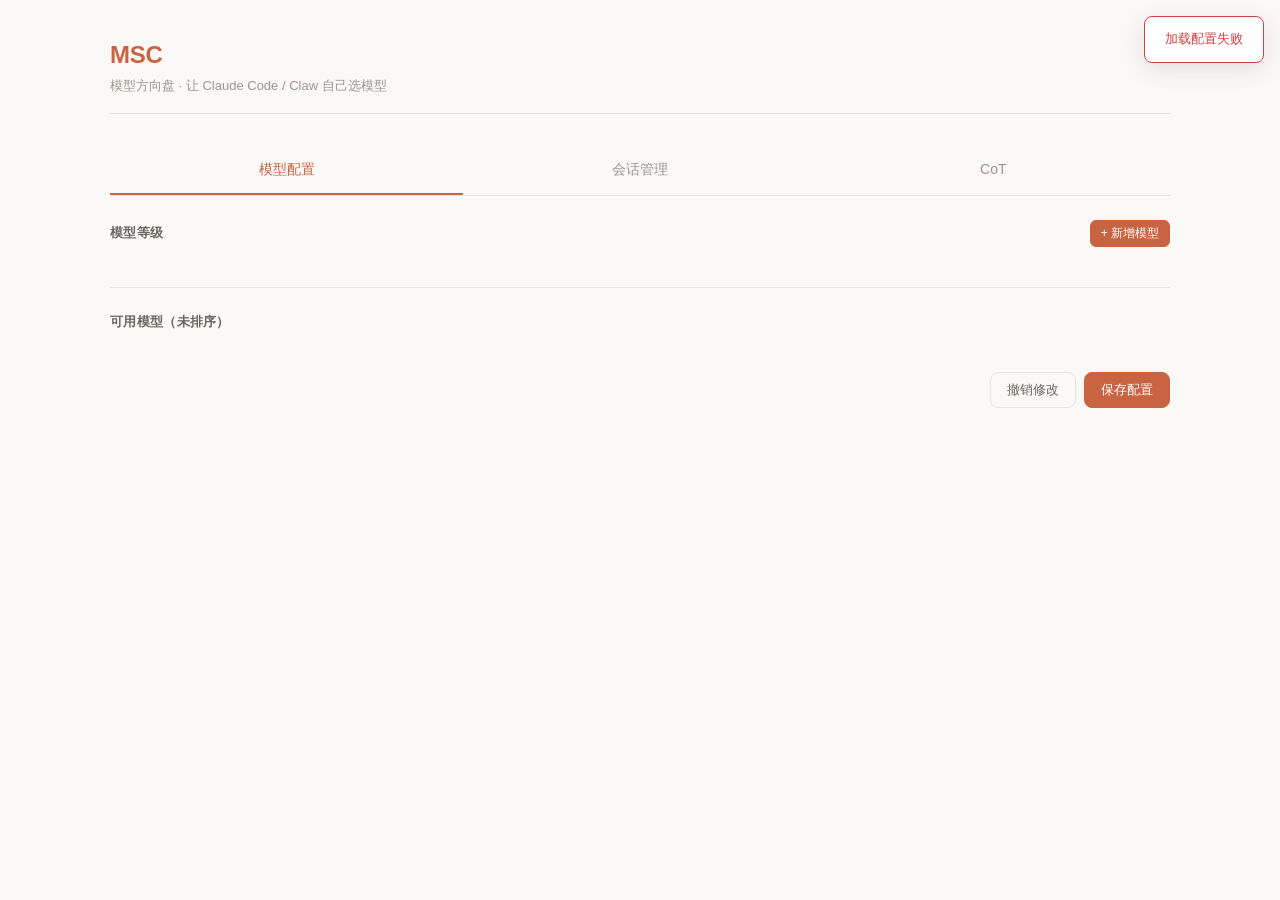
==== commit 57ea4f88: "feat: session management tab + wider layout + CUI embed mode Dashboard: - Tab 2 renamed: 用量统计 → 会话管理" ====
--- a/ui/dashboard.html
+++ b/ui/dashboard.html
@@ -61,7 +61,7 @@
 
 /* ═══ Layout ═══ */
 .app {
-  max-width: 880px;
+  max-width: 1100px;
   margin: 0 auto;
   padding: 36px 20px 80px;
 }
@@ -641,12 +641,34 @@
 .model-tag {
   display: inline-block;
   padding: 2px 8px;
-  border-radius: 10px;
+  border-radius: 4px;
   font-size: 11px;
-  font-weight: 500;
-  background: var(--bg);
-  color: var(--text-secondary);
+  font-weight: 600;
+  background: var(--accent-light);
+  color: var(--accent);
+}
+.session-table {
+  width: 100%;
+  border-collapse: collapse;
+  font-size: 13px;
+}
+.field-input {
+  width: 100%;
+  padding: 10px 12px;
   border: 1px solid var(--border);
+  border-radius: var(--radius-input);
+  font-size: 14px;
+  font-family: var(--font-sans);
+  background: var(--surface);
+  color: var(--text-primary);
+  outline: none;
+  transition: border-color var(--transition);
+}
+.field-input:focus {
+  border-color: var(--accent);
+}
+.field-input::placeholder {
+  color: var(--text-tertiary);
 }
 .usage-bar {
   height: 6px;
@@ -914,7 +936,7 @@
   <!-- Tabs -->
   <div class="tabs">
     <div class="tab active" onclick="switchTab(0)">模型配置</div>
-    <div class="tab" onclick="switchTab(1)">用量统计</div>
+    <div class="tab" onclick="switchTab(1)">会话管理</div>
     <div class="tab" onclick="switchTab(2)">CoT</div>
   </div>
 
@@ -949,7 +971,7 @@
     </div>
   </div>
 
-  <!-- ═══ Tab 2: 用量统计 ═══ -->
+  <!-- ═══ Tab 2: 会话管理 ═══ -->
   <div class="tab-content" id="tab-usage">
     <div class="stat-row">
       <div class="card stat-card">
@@ -966,26 +988,35 @@
       </div>
     </div>
 
-    <div class="card" style="padding: 0 0 4px;">
-      <div class="table-wrapper">
-        <table>
-          <thead>
-            <tr>
-              <th>Session</th>
-              <th>当前模型</th>
-              <th>模型分布</th>
-              <th>Token</th>
-              <th>节省</th>
-            </tr>
-          </thead>
-          <tbody id="session-tbody">
-            <tr><td colspan="5" class="empty-state">加载中...</td></tr>
-          </tbody>
-        </table>
+    <div style="display:flex;gap:12px;margin-bottom:16px;align-items:center">
+      <div style="flex:1;position:relative">
+        <svg style="position:absolute;left:10px;top:50%;transform:translateY(-50%);color:var(--text-tertiary)" width="16" height="16" viewBox="0 0 24 24" fill="none" stroke="currentColor" stroke-width="2"><circle cx="11" cy="11" r="8"/><line x1="21" y1="21" x2="16.65" y2="16.65"/></svg>
+        <input class="field-input" id="session-search" placeholder="搜索 session / 路径 / 内容..." oninput="filterSessions()" style="padding-left:34px">
       </div>
+      <select class="field-input" id="session-sort" onchange="sortSessions()" style="width:160px">
+        <option value="recent">最近活跃</option>
+        <option value="tokens">Token 消耗</option>
+        <option value="path">项目路径</option>
+      </select>
     </div>
 
-    <div class="legend" id="usage-legend"></div>
+    <div class="card" style="padding:0">
+      <table class="session-table">
+        <thead>
+          <tr>
+            <th>Session ID</th>
+            <th>首条消息</th>
+            <th>项目路径</th>
+            <th>当前模型</th>
+            <th>Token</th>
+            <th>操作</th>
+          </tr>
+        </thead>
+        <tbody id="session-tbody">
+          <tr><td colspan="6" style="text-align:center;padding:24px;color:var(--text-tertiary)">加载中...</td></tr>
+        </tbody>
+      </table>
+    </div>
   </div>
 
   <!-- ═══ Tab 3: CoT ═══ -->
@@ -1146,6 +1177,13 @@
   </div>
 </div>
 
+<div class="overlay" id="switch-overlay" onclick="if(event.target===this)closeSwitchModal()">
+  <div class="modal" style="width:360px">
+    <div class="modal-header"><h3>切换模型</h3><button class="btn-icon" onclick="closeSwitchModal()">&times;</button></div>
+    <div id="switch-content"></div>
+  </div>
+</div>
+
 <div class="toast" id="toast"></div>
 
 <script>
@@ -1193,7 +1231,7 @@
     tabs[i].classList.toggle('active', i === index);
     contents[i].classList.toggle('active', i === index);
   }
-  if (index === 1) loadUsage();
+  if (index === 1) loadSessionManagement();
   if (index === 2) loadCotProjects();
 }
 
@@ -1830,40 +1868,122 @@
 }
 
 // ═══════════════════════════════════════════
-// Usage Tab
-// ═══════════════════════════════════════════
-
-function getProviderColor(providerName) {
-  // Look up color from config levels by provider name
-  if (config && config.levels) {
-    var sorted = getSortedLevels();
-    for (var i = 0; i < sorted.length; i++) {
-      if (sorted[i][1].provider === providerName && sorted[i][1].color) {
-        return sorted[i][1].color;
-      }
-    }
-  }
-  // Check pool too
-  if (config && config._pool) {
-    for (var i = 0; i < config._pool.length; i++) {
-      if (config._pool[i].provider === providerName && config._pool[i].color) {
-        return config._pool[i].color;
-      }
-    }
-  }
-  return '#9b9590'; // default gray
-}
-
-async function loadUsage() {
+// Session Management Tab
+// ═══════════════════════════════════════════
+
+var allSessions = [];
+var filteredSessions = [];
+
+async function loadSessionManagement() {
+  // Fetch sessions + CoT index for first_query and path
   try {
-    var resp = await fetch(API_BASE + '/sessions');
-    var sessions = await resp.json();
-    renderStats(sessions);
-    renderSessionTable(sessions);
-    renderLegend(sessions);
-  } catch (e) {
-    document.getElementById('session-tbody').innerHTML =
-      '<tr><td colspan="5" class="empty-state">无法加载数据</td></tr>';
+    var [sessResp, cotResp] = await Promise.all([
+      fetch('/sessions'),
+      fetch('/api/cot/sessions')
+    ]);
+    var sessions = await sessResp.json();
+    var cotData = await cotResp.json();
+
+    // Merge CoT data into sessions
+    var cotMap = {};
+    cotData.forEach(function(c) { cotMap[c.session_id] = c; });
+
+    allSessions = sessions.map(function(s) {
+      var cot = cotMap[s.session_id] || {};
+      return {
+        session_id: s.session_id,
+        level: s.level,
+        name: s.name || 'glm',
+        label: s.label || 'GLM',
+        first_query: cot.first_query || '',
+        project_path: cot.project_path || '',
+        total_tokens: (s.usage || []).reduce(function(sum, u) { return sum + (u.input_tokens||0) + (u.output_tokens||0); }, 0),
+        usage: s.usage || [],
+        updated_at: s.updated_at || s.created_at || ''
+      };
+    });
+
+    filteredSessions = allSessions.slice();
+    sortSessions();
+    renderStats(allSessions);
+  } catch(e) {
+    document.getElementById('session-tbody').innerHTML = '<tr><td colspan="6" style="text-align:center;padding:24px;color:var(--text-tertiary)">无法加载数据</td></tr>';
+  }
+}
+
+function filterSessions() {
+  var q = (document.getElementById('session-search').value || '').toLowerCase();
+  if (!q) {
+    filteredSessions = allSessions.slice();
+  } else {
+    filteredSessions = allSessions.filter(function(s) {
+      return s.session_id.toLowerCase().includes(q) ||
+        s.first_query.toLowerCase().includes(q) ||
+        s.project_path.toLowerCase().includes(q);
+    });
+  }
+  renderSessionTable();
+}
+
+function sortSessions() {
+  var sort = document.getElementById('session-sort').value;
+  filteredSessions.sort(function(a, b) {
+    if (sort === 'tokens') return b.total_tokens - a.total_tokens;
+    if (sort === 'path') return (a.project_path || '').localeCompare(b.project_path || '');
+    return (b.updated_at || '').localeCompare(a.updated_at || ''); // recent
+  });
+  renderSessionTable();
+}
+
+function renderSessionTable() {
+  var tbody = document.getElementById('session-tbody');
+  if (!filteredSessions.length) {
+    tbody.innerHTML = '<tr><td colspan="6" style="text-align:center;padding:24px;color:var(--text-tertiary)">暂无会话</td></tr>';
+    return;
+  }
+  tbody.innerHTML = filteredSessions.map(function(s) {
+    var query = s.first_query || '(无消息)';
+    if (query.length > 40) query = query.substring(0, 40) + '...';
+    var path = s.project_path || '-';
+    return '<tr>' +
+      '<td><span style="font-family:var(--font-mono);font-size:12px;word-break:break-all">' + escHtml(s.session_id) + '</span></td>' +
+      '<td>' + escHtml(query) + '</td>' +
+      '<td style="color:var(--text-secondary);font-size:12px">' + escHtml(path) + '</td>' +
+      '<td><span class="model-tag">' + escHtml(s.label) + '</span></td>' +
+      '<td style="font-family:var(--font-mono)">' + s.total_tokens.toLocaleString() + '</td>' +
+      '<td><button class="btn btn-ghost btn-small" onclick="openSwitchModal(\'' + escHtml(s.session_id) + '\',' + s.level + ')">切换</button></td>' +
+    '</tr>';
+  }).join('');
+}
+
+function openSwitchModal(sessionId, currentLevel) {
+  var levels = config ? config.levels || {} : {};
+  var options = Object.entries(levels).map(function(e) {
+    var num = e[0], lv = e[1];
+    var isCurrent = parseInt(num) === currentLevel;
+    return '<button class="btn ' + (isCurrent ? 'btn-primary' : 'btn-ghost') + '" style="margin:4px" ' +
+      (isCurrent ? 'disabled' : 'onclick="switchSessionModel(\'' + sessionId + '\',' + num + ')"') + '>' +
+      'Level ' + num + ' (' + escHtml((lv.name||'?').toUpperCase()) + ')' +
+    '</button>';
+  }).join('');
+
+  var content = '<div style="text-align:center;padding:16px"><div style="margin-bottom:12px;color:var(--text-secondary);font-size:13px">选择模型等级</div>' + options + '</div>';
+  document.getElementById('switch-content').innerHTML = content;
+  document.getElementById('switch-overlay').classList.add('show');
+}
+
+function closeSwitchModal() {
+  document.getElementById('switch-overlay').classList.remove('show');
+}
+
+async function switchSessionModel(sessionId, level) {
+  try {
+    await fetch('/think-level?session=' + encodeURIComponent(sessionId) + '&level=' + level);
+    closeSwitchModal();
+    showToast('已切换');
+    loadSessionManagement();
+  } catch(e) {
+    showToast('切换失败', 'error');
   }
 }
 
@@ -1894,80 +2014,6 @@
     saved > 0 ? '-$' + saved.toFixed(3) + ' (' + pct + '%)' : '$0.000';
   document.getElementById('stat-saved-label').textContent =
     saved > 0 ? '相比纯 Claude 模式 · 约 \u00a5' + cny : '相比纯 Claude 模式';
-}
-
-function renderSessionTable(sessions) {
-  var tbody = document.getElementById('session-tbody');
-
-  if (!sessions.length) {
-    tbody.innerHTML = '<tr><td colspan="5" class="empty-state">暂无会话</td></tr>';
-    return;
-  }
-
-  tbody.innerHTML = sessions.map(function(s) {
-    var byProvider = {};
-    var total = 0;
-
-    (s.usage || []).forEach(function(u) {
-      var t = (u.input_tokens || 0) + (u.output_tokens || 0);
-      byProvider[u.provider] = (byProvider[u.provider] || 0) + t;
-      total += t;
-    });
-
-    // Build bar segments for each provider with their configured color
-    var barSegments = '';
-    Object.keys(byProvider).forEach(function(p) {
-      var pct = total > 0 ? (byProvider[p] / total * 100) : 0;
-      var color = getProviderColor(p);
-      barSegments += '<div style="width:' + pct + '%;height:100%;background:' + color + '"></div>';
-    });
-
-    // Calculate savings
-    var fullCost = 0;
-    var mixedCost = 0;
-    (s.usage || []).forEach(function(u) {
-      var inp = u.input_tokens || 0;
-      var out = u.output_tokens || 0;
-      var p = PRICE[u.provider] || PRICE.anthropic;
-      mixedCost += (inp / 1e6) * p.input + (out / 1e6) * p.output;
-      fullCost += (inp / 1e6) * PRICE.anthropic.input + (out / 1e6) * PRICE.anthropic.output;
-    });
-    var saved = fullCost - mixedCost;
-    var savedPct = fullCost > 0 ? Math.round((saved / fullCost) * 100) : 0;
-
-    var modelName = (s.name || s.current_model || '?').toUpperCase();
-    var sessionId = (s.session_id || '').substring(0, 8);
-
-    return '<tr>' +
-      '<td><span class="session-id">' + escHtml(sessionId) + '</span></td>' +
-      '<td><span class="model-tag">' + escHtml(modelName) + '</span></td>' +
-      '<td><div class="usage-bar">' + barSegments + '</div></td>' +
-      '<td>' + total.toLocaleString() + '</td>' +
-      '<td>' + (saved > 0.0001
-        ? '<span class="saved-text">-$' + saved.toFixed(3) + ' (' + savedPct + '%)</span>'
-        : '\u2014') + '</td>' +
-    '</tr>';
-  }).join('');
-}
-
-function renderLegend(sessions) {
-  // Collect all unique providers across sessions
-  var providers = {};
-  sessions.forEach(function(s) {
-    (s.usage || []).forEach(function(u) {
-      if (!providers[u.provider]) providers[u.provider] = true;
-    });
-  });
-
-  var legendEl = document.getElementById('usage-legend');
-  legendEl.innerHTML = Object.keys(providers).map(function(p) {
-    var color = getProviderColor(p);
-    var label = p === 'anthropic' ? 'Claude' : p.toUpperCase();
-    return '<div class="legend-item">' +
-      '<div class="legend-dot" style="background:' + color + '"></div>' +
-      label +
-    '</div>';
-  }).join('');
 }
 
 // ═══════════════════════════════════════════
@@ -1991,10 +2037,10 @@
 
 init();
 
-// Auto-refresh usage tab every 5 seconds
+// Auto-refresh session management tab every 5 seconds
 setInterval(function() {
   if (document.getElementById('tab-usage').classList.contains('active')) {
-    loadUsage();
+    loadSessionManagement();
   }
 }, 5000);
 
@@ -2135,7 +2181,7 @@
   document.getElementById('cot-list-view').style.display = 'none';
   document.getElementById('cot-viewer-view').style.display = 'block';
   document.getElementById('cot-viewer-title').textContent = title || sessionId.substring(0, 8);
-  document.getElementById('cot-iframe').src = CUI_BASE + '/c/' + encodeURIComponent(sessionId) + '?embed=1';
+  document.getElementById('cot-iframe').src = CUI_BASE + '/c/' + encodeURIComponent(sessionId) + '?embed&skip-auth';
 }
 
 // Back from viewer — return to two-column list view
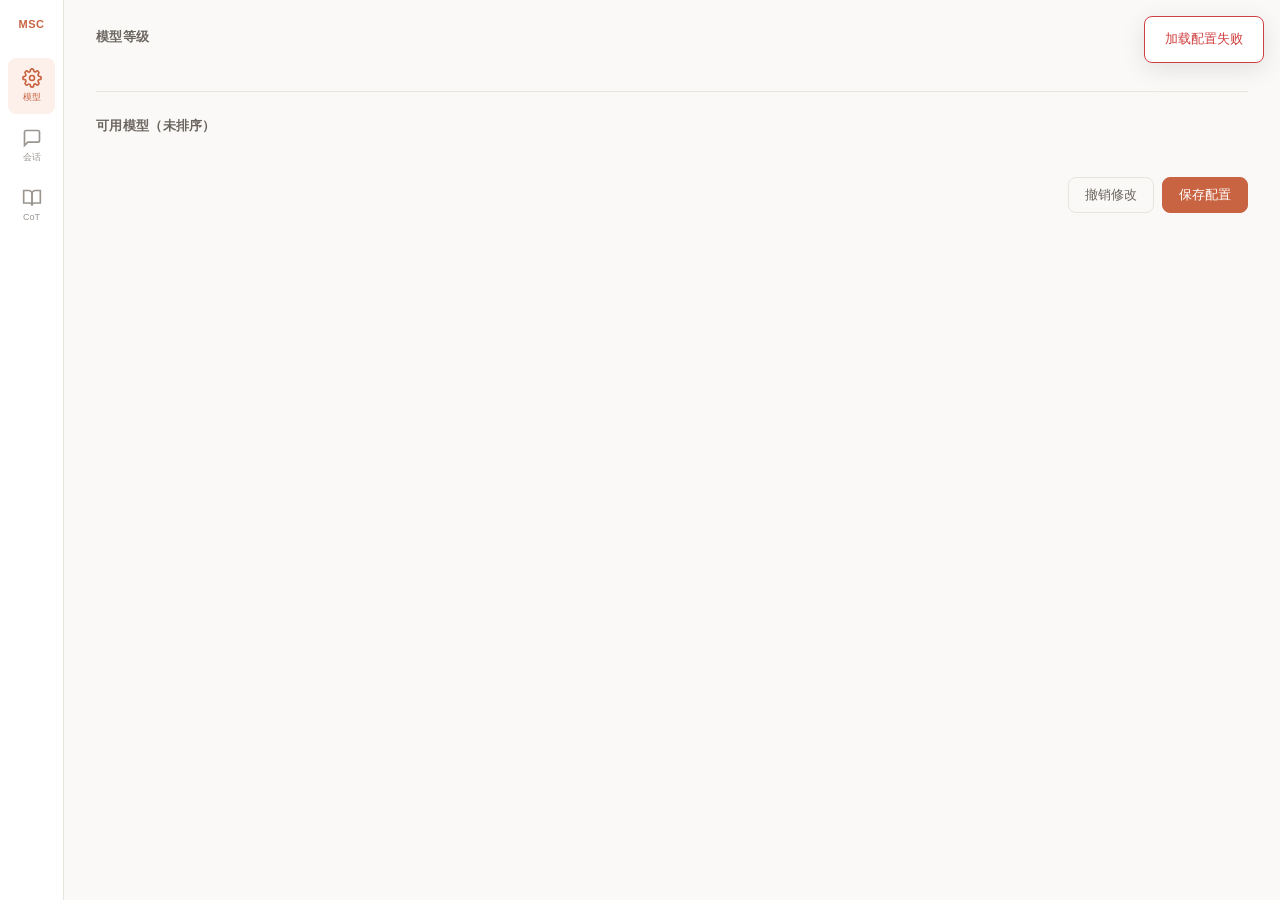
==== commit 50650dab: "feat: sidebar layout + CUI auto-start + white CoT Dashboard: - Left sidebar (64px): MSC logo + 模型/会话" ====
--- a/ui/dashboard.html
+++ b/ui/dashboard.html
@@ -55,64 +55,81 @@
 }
 
 /* ═══ Interactive hover transition ═══ */
-a, button, .tab, .chip, .type-option, .color-dot, .cot-project-item, .cot-session-item, tr {
+a, button, .sidebar-item, .chip, .type-option, .color-dot, .cot-project-item, .cot-session-item, tr {
   transition: all 180ms ease;
 }
 
 /* ═══ Layout ═══ */
 .app {
-  max-width: 1100px;
-  margin: 0 auto;
-  padding: 36px 20px 80px;
-}
-
-/* ═══ Header ═══ */
-.header {
-  margin-bottom: 32px;
-  padding-bottom: 16px;
-  border-bottom: 1px solid var(--border);
-}
-.header-title {
-  font-size: 24px;
-  font-weight: 700;
-  letter-spacing: -0.3px;
-  color: var(--text-primary);
-}
-.header-title em {
-  font-style: normal;
+  display: flex;
+  min-height: 100vh;
+  margin: 0;
+  padding: 0;
+  max-width: none;
+}
+
+/* ═══ Sidebar ═══ */
+.sidebar {
+  width: 64px;
+  min-height: 100vh;
+  background: var(--surface);
+  border-right: 1px solid var(--border);
+  display: flex;
+  flex-direction: column;
+  align-items: center;
+  padding: 16px 0;
+  flex-shrink: 0;
+}
+.sidebar-logo {
+  font-size: 11px;
+  font-weight: 800;
   color: var(--accent);
-}
-.header-subtitle {
+  letter-spacing: 0.5px;
+  margin-bottom: 24px;
+  writing-mode: horizontal-tb;
+}
+.sidebar-nav {
+  display: flex;
+  flex-direction: column;
+  gap: 4px;
+  width: 100%;
+  padding: 0 8px;
+}
+.sidebar-item {
+  display: flex;
+  flex-direction: column;
+  align-items: center;
+  gap: 2px;
+  padding: 10px 4px;
+  border-radius: 8px;
+  cursor: pointer;
   color: var(--text-tertiary);
-  font-size: 13px;
-  margin-top: 2px;
-}
-
-/* ═══ Tabs ═══ */
-.tabs {
-  display: flex;
-  border-bottom: 1px solid var(--border);
-  margin-bottom: 24px;
-}
-.tab {
+  font-size: 9px;
+  font-weight: 500;
+  text-align: center;
+  transition: all 180ms ease;
+  user-select: none;
+}
+.sidebar-item:hover {
+  background: var(--bg);
+  color: var(--text-secondary);
+}
+.sidebar-item.active {
+  background: var(--accent-light);
+  color: var(--accent);
+}
+.sidebar-icon {
+  width: 20px;
+  height: 20px;
+}
+.main-content {
   flex: 1;
-  text-align: center;
-  padding: 12px 24px;
-  font-size: 14px;
-  font-weight: 500;
-  color: var(--text-tertiary);
-  cursor: pointer;
-  border-bottom: 2px solid transparent;
-  transition: all var(--transition);
-  user-select: none;
-}
-.tab:hover {
-  color: var(--text-secondary);
-}
-.tab.active {
-  color: var(--accent);
-  border-bottom-color: var(--accent);
-}
+  min-width: 0;
+  padding: 24px 32px;
+  overflow-y: auto;
+  max-height: 100vh;
+}
+
 .tab-content {
   display: none;
 }
@@ -927,18 +944,27 @@
 <body>
 
 <div class="app">
-  <!-- Header -->
-  <div class="header">
-    <div class="header-title"><em>MSC</em></div>
-    <div class="header-subtitle">模型方向盘 · 让 Claude Code / Claw 自己选模型</div>
-  </div>
-
-  <!-- Tabs -->
-  <div class="tabs">
-    <div class="tab active" onclick="switchTab(0)">模型配置</div>
-    <div class="tab" onclick="switchTab(1)">会话管理</div>
-    <div class="tab" onclick="switchTab(2)">CoT</div>
-  </div>
+  <!-- Sidebar -->
+  <nav class="sidebar">
+    <div class="sidebar-logo">MSC</div>
+    <div class="sidebar-nav">
+      <div class="sidebar-item active" onclick="switchTab(0)">
+        <svg class="sidebar-icon" viewBox="0 0 24 24" fill="none" stroke="currentColor" stroke-width="2"><circle cx="12" cy="12" r="3"/><path d="M19.4 15a1.65 1.65 0 0 0 .33 1.82l.06.06a2 2 0 0 1-2.83 2.83l-.06-.06a1.65 1.65 0 0 0-1.82-.33 1.65 1.65 0 0 0-1 1.51V21a2 2 0 0 1-4 0v-.09A1.65 1.65 0 0 0 9 19.4a1.65 1.65 0 0 0-1.82.33l-.06.06a2 2 0 0 1-2.83-2.83l.06-.06A1.65 1.65 0 0 0 4.68 15a1.65 1.65 0 0 0-1.51-1H3a2 2 0 0 1 0-4h.09A1.65 1.65 0 0 0 4.6 9a1.65 1.65 0 0 0-.33-1.82l-.06-.06a2 2 0 0 1 2.83-2.83l.06.06A1.65 1.65 0 0 0 9 4.68a1.65 1.65 0 0 0 1-1.51V3a2 2 0 0 1 4 0v.09a1.65 1.65 0 0 0 1 1.51 1.65 1.65 0 0 0 1.82-.33l.06-.06a2 2 0 0 1 2.83 2.83l-.06.06A1.65 1.65 0 0 0 19.4 9a1.65 1.65 0 0 0 1.51 1H21a2 2 0 0 1 0 4h-.09a1.65 1.65 0 0 0-1.51 1z"/></svg>
+        模型
+      </div>
+      <div class="sidebar-item" onclick="switchTab(1)">
+        <svg class="sidebar-icon" viewBox="0 0 24 24" fill="none" stroke="currentColor" stroke-width="2"><path d="M21 15a2 2 0 0 1-2 2H7l-4 4V5a2 2 0 0 1 2-2h14a2 2 0 0 1 2 2z"/></svg>
+        会话
+      </div>
+      <div class="sidebar-item" onclick="switchTab(2)">
+        <svg class="sidebar-icon" viewBox="0 0 24 24" fill="none" stroke="currentColor" stroke-width="2"><path d="M2 3h6a4 4 0 0 1 4 4v14a3 3 0 0 0-3-3H2z"/><path d="M22 3h-6a4 4 0 0 0-4 4v14a3 3 0 0 1 3-3h7z"/></svg>
+        CoT
+      </div>
+    </div>
+  </nav>
+
+  <!-- Main content -->
+  <div class="main-content">
 
   <!-- ═══ Tab 1: 模型配置 ═══ -->
   <div class="tab-content active" id="tab-config">
@@ -1053,7 +1079,9 @@
       <iframe id="cot-iframe" style="width:100%;height:calc(100vh - 240px);border:none;background:#fff;border-radius:0 0 var(--radius-card) var(--radius-card)"></iframe>
     </div>
   </div>
-</div>
+
+  </div><!-- main-content -->
+</div><!-- app -->
 
 <!-- ═══ Unified Model Modal (Add / Edit) ═══ -->
 <div class="overlay" id="model-overlay" onclick="if(event.target===this)closeModal()">
@@ -1225,10 +1253,10 @@
 // ═══════════════════════════════════════════
 
 function switchTab(index) {
-  var tabs = document.querySelectorAll('.tab');
+  var items = document.querySelectorAll('.sidebar-item');
   var contents = document.querySelectorAll('.tab-content');
-  for (var i = 0; i < tabs.length; i++) {
-    tabs[i].classList.toggle('active', i === index);
+  items.forEach(function(item, i) { item.classList.toggle('active', i === index); });
+  for (var i = 0; i < contents.length; i++) {
     contents[i].classList.toggle('active', i === index);
   }
   if (index === 1) loadSessionManagement();
@@ -2181,7 +2209,7 @@
   document.getElementById('cot-list-view').style.display = 'none';
   document.getElementById('cot-viewer-view').style.display = 'block';
   document.getElementById('cot-viewer-title').textContent = title || sessionId.substring(0, 8);
-  document.getElementById('cot-iframe').src = CUI_BASE + '/c/' + encodeURIComponent(sessionId) + '?embed&skip-auth';
+  document.getElementById('cot-iframe').src = CUI_BASE + '/c/' + encodeURIComponent(sessionId) + '?embed&skip-auth&theme=light';
 }
 
 // Back from viewer — return to two-column list view
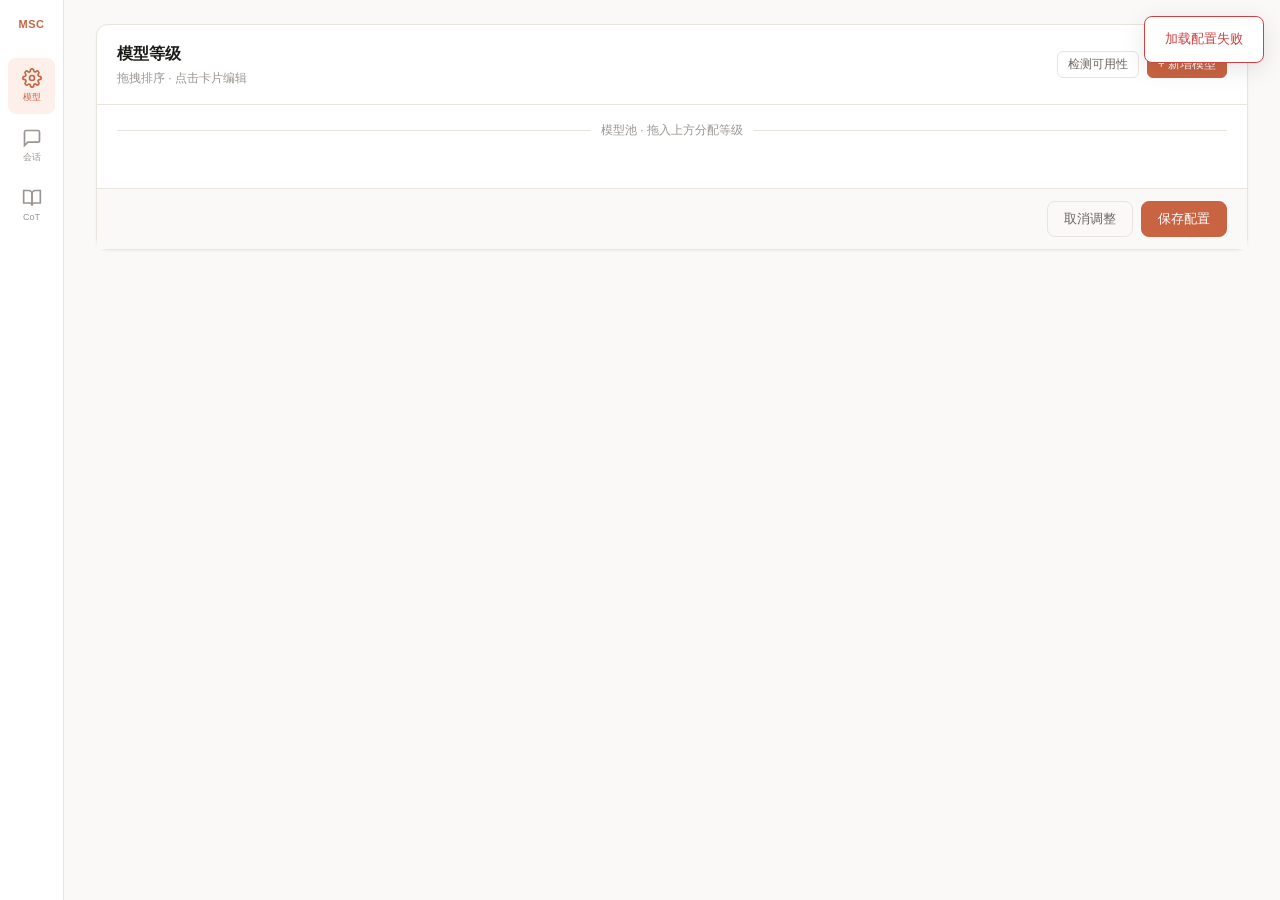
==== commit 5fa6fee2: "feat: v1.1 — plugin architecture, dynamic routing, dashboard overhaul - Plugin isolation: .claude-pl" ====
--- a/ui/dashboard.html
+++ b/ui/dashboard.html
@@ -416,11 +416,18 @@
   box-shadow: var(--shadow-elevated);
   width: 580px;
   max-width: 92vw;
+  max-height: 90vh;
+  display: flex;
+  flex-direction: column;
   animation: modalIn 200ms ease;
 }
 @keyframes modalIn {
   from { opacity: 0; transform: translateY(-10px); }
   to { opacity: 1; transform: none; }
+}
+@keyframes spin {
+  from { transform: rotate(0deg); }
+  to { transform: rotate(360deg); }
 }
 .modal-header {
   display: flex;
@@ -435,6 +442,8 @@
 }
 .modal-body {
   padding: 24px;
+  overflow-y: auto;
+  flex: 1;
 }
 .modal-footer {
   padding: 14px 24px;
@@ -773,12 +782,11 @@
 /* ═══ CoT Viewer — Two Column + Fullscreen ═══ */
 .cot-layout {
   display: flex;
-  height: calc(100vh - 180px);
+  height: 100vh;
   min-height: 500px;
-  border: 1px solid var(--border);
-  border-radius: var(--radius-card);
+  border: none;
   overflow: hidden;
-  background: var(--surface);
+  background: #ffffff;
 }
 .cot-panel {
   display: flex;
@@ -880,6 +888,56 @@
   border-left: 3px solid var(--accent);
   background: var(--accent-light);
 }
+.cot-session-switch {
+  display: flex;
+  align-items: center;
+  gap: 4px;
+  flex-shrink: 0;
+}
+/* Model switch popover */
+.model-switch-popover {
+  position: absolute;
+  right: 8px;
+  top: 100%;
+  z-index: 50;
+  background: var(--surface);
+  border: 1px solid var(--border);
+  border-radius: 10px;
+  box-shadow: 0 8px 24px rgba(0,0,0,0.12);
+  padding: 6px;
+  min-width: 140px;
+  animation: modalIn 0.15s ease;
+}
+.model-switch-option {
+  display: flex;
+  align-items: center;
+  gap: 8px;
+  padding: 8px 12px;
+  border-radius: 6px;
+  cursor: pointer;
+  font-size: 13px;
+  font-weight: 500;
+  transition: background 0.1s;
+  color: var(--text-primary);
+}
+.model-switch-option:hover {
+  background: var(--bg);
+}
+.model-switch-option.active {
+  background: var(--accent-light);
+  color: var(--accent-dark);
+}
+.model-switch-option .dot {
+  width: 8px;
+  height: 8px;
+  border-radius: 50%;
+  flex-shrink: 0;
+}
+.model-switch-backdrop {
+  position: fixed;
+  inset: 0;
+  z-index: 49;
+}
 .cot-session-query {
   font-size: 13px;
   font-weight: 500;
@@ -909,9 +967,8 @@
   align-items: center;
   gap: 12px;
   padding: 10px 16px;
-  border-bottom: 1px solid var(--border);
-  background: var(--surface);
-  border-radius: var(--radius-card) var(--radius-card) 0 0;
+  border-bottom: 1px solid rgba(13,13,13,0.16);
+  background: #ffffff;
 }
 .cot-viewer-bar button {
   padding: 5px 12px;
@@ -938,6 +995,24 @@
   white-space: nowrap;
   overflow: hidden;
   text-overflow: ellipsis;
+}
+
+/* ═══ CoT tab: break out of main-content padding ═══ */
+#tab-cot {
+  margin: -24px -32px;
+  height: 100vh;
+  overflow: hidden;
+}
+#tab-cot .cot-layout {
+  height: calc(100vh - 20px);
+}
+#cot-viewer-view {
+  height: 100vh;
+  display: flex;
+  flex-direction: column;
+}
+#cot-cui-frame {
+  flex: 1;
 }
 </style>
 </head>
@@ -968,80 +1043,128 @@
 
   <!-- ═══ Tab 1: 模型配置 ═══ -->
   <div class="tab-content active" id="tab-config">
-    <div class="section">
-      <div class="section-header">
-        <div class="section-title">模型等级</div>
-        <button class="btn btn-primary btn-small" onclick="openAddModal()">+ 新增模型</button>
+    <div class="card" style="padding:0;overflow:visible">
+      <!-- Header -->
+      <div style="display:flex;align-items:center;justify-content:space-between;padding:16px 20px;border-bottom:1px solid var(--border)">
+        <div>
+          <div style="font-size:16px;font-weight:700;color:var(--text-primary)">模型等级</div>
+          <div style="font-size:12px;color:var(--text-tertiary);margin-top:2px">拖拽排序 · 点击卡片编辑</div>
+        </div>
+        <div style="display:flex;gap:8px;align-items:center">
+          <button class="btn btn-ghost btn-small" onclick="checkAllModels()" id="check-all-btn" title="检测所有模型可用性">检测可用性</button>
+          <button class="btn btn-primary btn-small" onclick="openAddModal()">+ 新增模型</button>
+        </div>
       </div>
-      <div class="model-list" id="sorted-list"
+      <!-- Model levels -->
+      <div class="model-list" id="sorted-list" style="padding:8px"
         ondragover="handleZoneDragOver(event,'sorted')"
         ondragleave="handleZoneDragLeave(event,'sorted')"
         ondrop="handleZoneDrop(event,'sorted')"></div>
-    </div>
-
-    <div class="divider"></div>
-
-    <div class="section">
-      <div class="section-header">
-        <div class="section-title">可用模型（未排序）</div>
+      <!-- Pool divider -->
+      <div style="padding:0 20px">
+        <div style="display:flex;align-items:center;gap:10px;color:var(--text-tertiary);font-size:12px">
+          <div style="flex:1;height:1px;background:var(--border)"></div>
+          <span>模型池 · 拖入上方分配等级</span>
+          <div style="flex:1;height:1px;background:var(--border)"></div>
+        </div>
       </div>
-      <div class="pool-list" id="pool-list"
+      <!-- Pool -->
+      <div class="pool-list" id="pool-list" style="padding:8px;min-height:48px"
         ondragover="handleZoneDragOver(event,'pool')"
         ondragleave="handleZoneDragLeave(event,'pool')"
         ondrop="handleZoneDrop(event,'pool')"></div>
-    </div>
-
-    <div class="action-bar">
-      <button class="btn btn-ghost" onclick="undoChanges()">撤销修改</button>
-      <button class="btn btn-primary" onclick="saveConfig()">保存配置</button>
+      <!-- Footer -->
+      <div style="display:flex;justify-content:flex-end;gap:8px;padding:12px 20px;border-top:1px solid var(--border);background:var(--bg)">
+        <button class="btn btn-ghost" onclick="undoChanges()">取消调整</button>
+        <button class="btn btn-primary" onclick="saveConfig()">保存配置</button>
+      </div>
     </div>
   </div>
 
-  <!-- ═══ Tab 2: 会话管理 ═══ -->
+  <!-- ═══ Tab 2: 用量分析 ═══ -->
   <div class="tab-content" id="tab-usage">
-    <div class="stat-row">
-      <div class="card stat-card">
-        <div class="stat-value" id="stat-tokens">-</div>
-        <div class="stat-label">总 Token</div>
+    <!-- Claude 订阅看板 -->
+    <div class="card" id="claude-account-card" style="padding:20px;margin-bottom:16px;display:none">
+      <div style="display:flex;align-items:center;justify-content:space-between;margin-bottom:16px">
+        <div style="display:flex;align-items:center;gap:10px">
+          <div style="width:36px;height:36px;border-radius:50%;background:var(--accent);display:flex;align-items:center;justify-content:center;color:#fff;font-weight:700;font-size:16px" id="claude-avatar">C</div>
+          <div>
+            <div style="font-size:14px;font-weight:600;color:var(--text-primary)" id="claude-email">-</div>
+            <div style="font-size:12px;color:var(--text-tertiary)" id="claude-sub-info">-</div>
+          </div>
+        </div>
+        <button class="btn btn-ghost btn-small" onclick="refreshClaudeAccount()">刷新</button>
       </div>
-      <div class="card stat-card">
-        <div class="stat-value" id="stat-cost">-</div>
-        <div class="stat-label">混合模式费用</div>
-      </div>
-      <div class="card stat-card">
-        <div class="stat-value green" id="stat-saved">-</div>
-        <div class="stat-label" id="stat-saved-label">相比纯 Claude 模式</div>
+      <!-- Usage bars -->
+      <div style="display:flex;flex-direction:column;gap:12px" id="claude-usage-bars">
+        <div>
+          <div style="display:flex;justify-content:space-between;font-size:12px;margin-bottom:4px">
+            <span style="font-weight:500">5 小时额度</span>
+            <span id="claude-5h-pct" style="font-family:var(--font-mono)">-</span>
+          </div>
+          <div style="height:8px;background:var(--bg);border-radius:4px;overflow:hidden">
+            <div id="claude-5h-bar" style="height:100%;width:0%;border-radius:4px;transition:width 0.5s"></div>
+          </div>
+          <div style="font-size:11px;color:var(--text-tertiary);margin-top:2px" id="claude-5h-reset"></div>
+        </div>
+        <div>
+          <div style="display:flex;justify-content:space-between;font-size:12px;margin-bottom:4px">
+            <span style="font-weight:500">7 天额度</span>
+            <span id="claude-7d-pct" style="font-family:var(--font-mono)">-</span>
+          </div>
+          <div style="height:8px;background:var(--bg);border-radius:4px;overflow:hidden">
+            <div id="claude-7d-bar" style="height:100%;width:0%;border-radius:4px;transition:width 0.5s"></div>
+          </div>
+          <div style="font-size:11px;color:var(--text-tertiary);margin-top:2px" id="claude-7d-reset"></div>
+        </div>
+        <div id="claude-sonnet-row">
+          <div style="display:flex;justify-content:space-between;font-size:12px;margin-bottom:4px">
+            <span style="font-weight:500">Sonnet 7 天额度</span>
+            <span id="claude-s7d-pct" style="font-family:var(--font-mono)">-</span>
+          </div>
+          <div style="height:8px;background:var(--bg);border-radius:4px;overflow:hidden">
+            <div id="claude-s7d-bar" style="height:100%;width:0%;border-radius:4px;transition:width 0.5s"></div>
+          </div>
+          <div style="font-size:11px;color:var(--text-tertiary);margin-top:2px" id="claude-s7d-reset"></div>
+        </div>
       </div>
     </div>
 
-    <div style="display:flex;gap:12px;margin-bottom:16px;align-items:center">
-      <div style="flex:1;position:relative">
-        <svg style="position:absolute;left:10px;top:50%;transform:translateY(-50%);color:var(--text-tertiary)" width="16" height="16" viewBox="0 0 24 24" fill="none" stroke="currentColor" stroke-width="2"><circle cx="11" cy="11" r="8"/><line x1="21" y1="21" x2="16.65" y2="16.65"/></svg>
-        <input class="field-input" id="session-search" placeholder="搜索 session / 路径 / 内容..." oninput="filterSessions()" style="padding-left:34px">
+    <div style="display:flex;justify-content:flex-end;margin-bottom:8px">
+      <div style="display:inline-flex;border:1px solid var(--border);border-radius:6px;overflow:hidden;font-size:12px">
+        <button id="cur-cny" onclick="setCurrency('CNY')" style="padding:3px 10px;border:none;cursor:pointer;font-weight:600;background:var(--accent);color:#fff">¥ CNY</button>
+        <button id="cur-usd" onclick="setCurrency('USD')" style="padding:3px 10px;border:none;cursor:pointer;font-weight:500;background:var(--bg);color:var(--text-secondary)">$ USD</button>
       </div>
-      <select class="field-input" id="session-sort" onchange="sortSessions()" style="width:160px">
-        <option value="recent">最近活跃</option>
-        <option value="tokens">Token 消耗</option>
-        <option value="path">项目路径</option>
-      </select>
     </div>
 
-    <div class="card" style="padding:0">
-      <table class="session-table">
-        <thead>
-          <tr>
-            <th>Session ID</th>
-            <th>首条消息</th>
-            <th>项目路径</th>
-            <th>当前模型</th>
-            <th>Token</th>
-            <th>操作</th>
-          </tr>
-        </thead>
-        <tbody id="session-tbody">
-          <tr><td colspan="6" style="text-align:center;padding:24px;color:var(--text-tertiary)">加载中...</td></tr>
-        </tbody>
-      </table>
+    <div class="stat-row">
+      <div class="card stat-card" onclick="toggleDetail('token-detail')" style="cursor:pointer">
+        <div class="stat-value" id="stat-tokens">-</div>
+        <div class="stat-label">总 Token <span style="font-size:10px;opacity:0.5">▾</span></div>
+        <div id="token-detail" style="display:none;margin-top:10px;font-size:12px;text-align:left;border-top:1px solid var(--border);padding-top:8px"></div>
+      </div>
+      <div class="card stat-card" onclick="toggleDetail('cost-detail')" style="cursor:pointer">
+        <div class="stat-value" id="stat-cost">-</div>
+        <div class="stat-label">混合模式费用 <span style="font-size:10px;opacity:0.5">▾</span></div>
+        <div id="cost-detail" style="display:none;margin-top:10px;font-size:12px;text-align:left;border-top:1px solid var(--border);padding-top:8px"></div>
+      </div>
+      <div class="card stat-card" onclick="toggleDetail('saved-detail')" style="cursor:pointer">
+        <div class="stat-value green" id="stat-saved">-</div>
+        <div class="stat-label" id="stat-saved-label">已为您节省 <span style="font-size:10px;opacity:0.5">▾</span></div>
+        <div id="saved-detail" style="display:none;margin-top:10px;font-size:12px;text-align:left;border-top:1px solid var(--border);padding-top:8px"></div>
+      </div>
+    </div>
+
+    <!-- Model distribution -->
+    <div class="card" style="padding:20px">
+      <h3 style="font-size:14px;font-weight:600;margin-bottom:16px;color:var(--text-primary)">模型用量分布</h3>
+      <div id="model-distribution" style="display:flex;gap:16px;flex-wrap:wrap"></div>
+    </div>
+
+    <!-- Per-project usage -->
+    <div class="card" style="padding:20px;margin-top:16px">
+      <h3 style="font-size:14px;font-weight:600;margin-bottom:16px;color:var(--text-primary)">项目用量排行</h3>
+      <div id="project-usage"></div>
     </div>
   </div>
 
@@ -1061,8 +1184,9 @@
         </div>
         <!-- Right: Session list -->
         <div class="cot-panel cot-panel-sessions">
-          <div class="cot-panel-header">
-            <input class="cot-search" id="cot-session-search" placeholder="搜索会话..." oninput="cotSessionSearchDebounced()">
+          <div class="cot-panel-header" style="display:flex;gap:6px;align-items:center">
+            <input class="cot-search" id="cot-session-search" placeholder="搜索 session_id / 内容..." oninput="cotSessionSearchDebounced()" style="flex:1">
+            <button onclick="cotRefreshSessions()" title="刷新" style="padding:6px 8px;border:1px solid var(--border);border-radius:var(--radius-input);background:var(--surface);cursor:pointer;font-size:14px;color:var(--text-secondary);flex-shrink:0" id="cot-refresh-btn">&#8635;</button>
           </div>
           <div class="cot-scroll" id="cot-session-list">
             <div class="empty-state" style="padding:30px 12px">选择一个项目</div>
@@ -1070,13 +1194,13 @@
         </div>
       </div>
     </div>
-    <!-- Viewer view: full-width CUI iframe (replaces list view) -->
-    <div id="cot-viewer-view" style="display:none">
-      <div class="cot-viewer-bar">
-        <button onclick="cotGoBack()">&larr; 返回</button>
-        <span id="cot-viewer-title">Session Title</span>
+    <!-- Viewer view: CUI embedded full-page (no MSC header, CUI has its own) -->
+    <div id="cot-viewer-view" style="display:none;position:relative">
+      <iframe id="cot-cui-frame" style="width:100%;height:100vh;border:none;background:#fff"></iframe>
+      <!-- Floating model switcher -->
+      <div id="cot-viewer-model" style="position:absolute;top:8px;right:16px;z-index:10">
+        <span id="cot-viewer-model-badge" class="model-tag" style="font-size:10px;cursor:pointer" onclick="cotShowSwitchPopover(this, cotSelectedSessionId)" title="点击切换模型"></span>
       </div>
-      <iframe id="cot-iframe" style="width:100%;height:calc(100vh - 240px);border:none;background:#fff;border-radius:0 0 var(--radius-card) var(--radius-card)"></iframe>
     </div>
   </div>
 
@@ -1110,11 +1234,17 @@
       <div id="fields-claude">
         <div class="field">
           <label>模型</label>
-          <select id="add-claude-model">
-            <option value="claude-opus-4-6">Claude Opus 4.6</option>
-            <option value="claude-sonnet-4-6">Claude Sonnet 4.6</option>
-            <option value="claude-haiku-4-5-20251001">Claude Haiku 4.5</option>
+          <select id="add-claude-model" onchange="onClaudeModelChange()">
+            <optgroup label="Claude 4.6">
+              <option value="claude-opus-4-6">Opus 4.6 (最强)</option>
+              <option value="claude-sonnet-4-6">Sonnet 4.6 (均衡)</option>
+            </optgroup>
+            <optgroup label="Claude 4.5">
+              <option value="claude-haiku-4-5-20251001">Haiku 4.5 (快速)</option>
+            </optgroup>
+            <option value="__custom__">自定义模型 ID...</option>
           </select>
+          <input id="add-claude-model-custom" placeholder="输入模型 ID，如 claude-sonnet-4-5-20250514" style="display:none;margin-top:6px">
         </div>
         <div class="field-row">
           <div class="field">
@@ -1131,33 +1261,31 @@
       <!-- Custom fields -->
       <div id="fields-custom" style="display:none">
         <div class="field" id="preset-field">
-          <label>预设</label>
+          <label>快速预设 <span style="font-weight:400;color:var(--text-tertiary)">（选择后自动填充，也可直接手填）</span></label>
           <div class="chips">
-            <div class="chip active" onclick="applyPreset('glm', this)">GLM</div>
+            <div class="chip" onclick="applyPreset('glm', this)">GLM (智谱)</div>
             <div class="chip" onclick="applyPreset('deepseek', this)">DeepSeek</div>
             <div class="chip" onclick="applyPreset('moonshot', this)">Moonshot</div>
-            <div class="chip" onclick="applyPreset('qwen', this)">Qwen</div>
+            <div class="chip" onclick="applyPreset('qwen', this)">Qwen (通义)</div>
           </div>
         </div>
         <div class="field-row">
           <div class="field">
             <label>显示名称</label>
-            <input id="add-custom-name" placeholder="glm">
+            <input id="add-custom-name" placeholder="如：glm、deepseek">
           </div>
           <div class="field">
-            <label>别名命令</label>
-            <input id="add-custom-alias" placeholder="cg">
+            <label>别名命令 <span style="font-weight:400;color:var(--text-tertiary)">（可选）</span></label>
+            <input id="add-custom-alias" placeholder="如：cg">
           </div>
         </div>
-        <div class="field-row">
-          <div class="field">
-            <label>API 地址</label>
-            <input id="add-custom-url" placeholder="https://...">
-          </div>
-          <div class="field">
-            <label>模型名称</label>
-            <input id="add-custom-model" placeholder="glm-5.1">
-          </div>
+        <div class="field">
+          <label>API 地址</label>
+          <input id="add-custom-url" placeholder="https://open.bigmodel.cn/api/anthropic/v1/messages">
+        </div>
+        <div class="field">
+          <label>模型名称</label>
+          <input id="add-custom-model" placeholder="如：glm-5.1、deepseek-chat">
         </div>
         <div class="field-row">
           <div class="field">
@@ -1186,6 +1314,12 @@
         </div>
       </div>
 
+      <!-- Routing context -->
+      <div class="field">
+        <label>路由场景 <span style="font-weight:400;color:var(--text-tertiary)">（什么时候使用这个模型）</span></label>
+        <input id="add-context" placeholder="如：代码开发、需求评审、测试工作">
+      </div>
+
       <!-- Color picker -->
       <div class="field">
         <label>模型颜色</label>
@@ -1197,10 +1331,24 @@
         <input type="checkbox" id="add-to-levels" checked>
         添加到模型等级
       </label>
+
+      <!-- Set as default checkbox (edit mode only) -->
+      <div id="set-default-row" style="display:none;margin-top:8px;padding:10px 12px;background:var(--bg);border-radius:var(--radius-input);border:1px solid var(--border)">
+        <label class="checkbox-row" style="margin:0">
+          <input type="checkbox" id="set-as-default">
+          <span>设为默认模型</span>
+        </label>
+        <div id="set-default-hint" style="font-size:11px;color:var(--text-tertiary);margin-top:4px;margin-left:22px">新 session 将使用此模型启动</div>
+      </div>
     </div>
-    <div class="modal-footer">
-      <button class="btn btn-ghost" onclick="closeModal()">取消</button>
-      <button class="btn btn-primary" id="modal-submit-btn" onclick="submitModal()">添加</button>
+    <div class="modal-footer" style="display:flex;justify-content:space-between">
+      <div>
+        <button class="btn btn-ghost" id="modal-delete-btn" onclick="deleteFromModal()" style="display:none;color:var(--destructive)">删除此模型</button>
+      </div>
+      <div style="display:flex;gap:8px">
+        <button class="btn btn-ghost" onclick="closeModal()">取消</button>
+        <button class="btn btn-primary" id="modal-submit-btn" onclick="submitModal()">添加</button>
+      </div>
     </div>
   </div>
 </div>
@@ -1221,9 +1369,12 @@
 
 const API_BASE = '';
 
+// Prices in $/MTok. GLM original is ¥/MTok, converted here.
+const CNY_TO_USD = 1 / 7.25;
 const PRICE = {
-  glm:       { input: 0.55, output: 2.48 },
-  anthropic: { input: 5,    output: 25   }
+  glm:       { input: 0.55 * CNY_TO_USD, output: 2.48 * CNY_TO_USD, cache_read: 0.55 * CNY_TO_USD, cache_create: 0.55 * CNY_TO_USD },
+  sonnet:    { input: 3,    output: 15,   cache_read: 0.30, cache_create: 3.75 },
+  anthropic: { input: 3,    output: 15,   cache_read: 0.30, cache_create: 3.75 }
 };
 
 const PRESETS = {
@@ -1233,9 +1384,36 @@
   qwen:     { url: 'https://dashscope.aliyuncs.com/compatible-mode/v1/messages',   model: 'qwen-max',        name: 'qwen',      alias: 'cq' }
 };
 
+var currentCurrency = 'CNY'; // 'CNY' or 'USD'
+
+function setCurrency(c) {
+  currentCurrency = c;
+  document.getElementById('cur-cny').style.background = c === 'CNY' ? 'var(--accent)' : 'var(--bg)';
+  document.getElementById('cur-cny').style.color = c === 'CNY' ? '#fff' : 'var(--text-secondary)';
+  document.getElementById('cur-usd').style.background = c === 'USD' ? 'var(--accent)' : 'var(--bg)';
+  document.getElementById('cur-usd').style.color = c === 'USD' ? '#fff' : 'var(--text-secondary)';
+  // Re-render stats with new currency
+  if (typeof allSessions !== 'undefined' && allSessions.length) {
+    renderStats(allSessions);
+  }
+}
+
+function fmtMoney(usd) {
+  if (currentCurrency === 'CNY') return '\u00a5' + (usd * CNY_RATE).toFixed(2);
+  return '$' + usd.toFixed(3);
+}
+
+function fmtMoneyDetail(usd) {
+  if (currentCurrency === 'CNY') return '\u00a5' + (usd * CNY_RATE).toFixed(4);
+  return '$' + usd.toFixed(4);
+}
+
 const COLOR_PALETTE = [
-  '#c96442', '#2d8a56', '#4a6fa5', '#7c5cbf',
-  '#d97706', '#0891b2', '#6366f1', '#9b9590'
+  '#c96442', '#e74c3c', '#e91e63', '#d97706',
+  '#f59e0b', '#84cc16', '#2d8a56', '#10b981',
+  '#0891b2', '#06b6d4', '#4a6fa5', '#3b82f6',
+  '#6366f1', '#7c5cbf', '#a855f7', '#ec4899',
+  '#78716c', '#9b9590'
 ];
 
 const CNY_RATE = 7.25; // approximate USD to CNY
@@ -1261,6 +1439,8 @@
   }
   if (index === 1) loadSessionManagement();
   if (index === 2) loadCotProjects();
+  // Save state
+  try { localStorage.setItem('msc-tab', String(index)); } catch(e) {}
 }
 
 // ═══════════════════════════════════════════
@@ -1276,6 +1456,16 @@
   } catch (e) {
     showToast('加载配置失败', 'error');
   }
+  // Restore last tab
+  try {
+    var savedTab = parseInt(localStorage.getItem('msc-tab') || '0');
+    if (savedTab > 0 && savedTab <= 2) switchTab(savedTab);
+    // Restore CoT project
+    var savedProject = localStorage.getItem('msc-cot-project');
+    if (savedTab === 2 && savedProject) {
+      setTimeout(function() { cotSelectProject(savedProject); }, 300);
+    }
+  } catch(e) {}
 }
 
 // ═══════════════════════════════════════════
@@ -1285,45 +1475,61 @@
 function render() {
   renderSorted();
   renderPool();
-}
+  // Show dirty indicator
+  var isDirty = configSnapshot && JSON.stringify(config) !== configSnapshot;
+  var saveBtn = document.querySelector('#tab-config .btn-primary[onclick="saveConfig()"]');
+  var cancelBtn = document.querySelector('#tab-config .btn-ghost[onclick="undoChanges()"]');
+  if (saveBtn) saveBtn.style.opacity = isDirty ? '1' : '0.5';
+  if (cancelBtn) cancelBtn.style.display = isDirty ? '' : 'none';
+}
+
 
 function renderSorted() {
   var el = document.getElementById('sorted-list');
   var sorted = getSortedLevels();
+  var defaultLevel = config ? config.default_level || 1 : 1;
 
   if (!sorted.length) {
-    el.innerHTML = '<div class="pool-empty">暂无排序模型，点击「+ 新增模型」添加</div>';
+    el.innerHTML = '<div class="pool-empty" style="padding:24px;text-align:center;color:var(--text-tertiary)">暂无模型，点击「+ 新增模型」添加</div>';
     return;
   }
 
   el.innerHTML = sorted.map(function(entry, i) {
+    var levelNum = parseInt(entry[0]);
     var level = entry[1];
+    var isDefault = levelNum === defaultLevel;
     var provLabel = level.provider === 'anthropic' ? '官方' : '自定义';
-    var aliasHtml = level.alias ? '<span class="alias-chip">' + escHtml(level.alias) + '</span>' : '';
-    var colorDot = level.color ? '<span style="display:inline-block;width:8px;height:8px;border-radius:50%;background:' + escHtml(level.color) + ';flex-shrink:0"></span>' : '';
+    var color = level.color || '#c96442';
+
+    var defaultBadge = isDefault ? '<span style="font-size:10px;padding:1px 6px;border-radius:4px;background:#2d8a5618;color:#2d8a56;font-weight:600;flex-shrink:0">默认</span>' : '';
+    var statusTitle = level._health_error || '';
+    var statusDot = level._status === 'ok' ? '<span title="可用" style="color:#2d8a56;font-size:12px">●</span>'
+      : level._status === 'fail' ? '<span title="' + escHtml(statusTitle || '不可用') + '" style="color:#e74c3c;font-size:12px">●</span>'
+      : level._status === 'warn' ? '<span title="' + escHtml(statusTitle) + '" style="color:#d97706;font-size:12px">●</span>'
+      : '';
 
     return '<div class="model-item" draggable="true" data-index="' + i + '"' +
       ' ondragstart="handleDragStart(event)"' +
       ' ondragend="handleDragEnd(event)"' +
       ' ondragover="handleDragOver(event)"' +
       ' ondragleave="handleDragLeave(event)"' +
-      ' ondrop="handleDrop(event)"' +
-      ' onclick="openEdit(' + i + ', event)"' +
-      ' style="cursor:pointer">' +
+      ' ondrop="handleDrop(event)">' +
       '<div class="model-grip">\u2807</div>' +
-      '<div class="model-rank" style="background:' + (level.color || '#c96442') + '20;color:' + (level.color || '#c96442') + '">' + (i + 1) + '</div>' +
+      '<div class="model-rank" style="background:' + color + '20;color:' + color + '">' + (i + 1) + '</div>' +
       '<div class="model-body">' +
         '<div>' +
           '<div class="model-name">' + escHtml((level.name || '?').toUpperCase()) + '</div>' +
           '<div class="model-meta">' + escHtml(level.model) + '</div>' +
+          (level.context ? '<div style="font-size:11px;color:var(--text-tertiary);margin-top:2px">' + escHtml(level.context) + '</div>' : '') +
         '</div>' +
-        colorDot +
+        '<span style="display:inline-block;width:8px;height:8px;border-radius:50%;background:' + color + ';flex-shrink:0"></span>' +
         '<span class="provider-tag">' + provLabel + '</span>' +
-        aliasHtml +
+        defaultBadge +
+        statusDot +
       '</div>' +
       '<div class="model-actions">' +
-        '<button class="btn btn-ghost btn-small" onclick="moveToPool(' + i + ', event)">移出</button>' +
-        '<button class="btn-icon btn-destructive" title="删除" onclick="deleteSorted(' + i + ', event)">\u00d7</button>' +
+        '<button class="btn-icon" onclick="openEdit(' + i + ', event)" title="编辑" style="color:var(--text-tertiary)"><svg width="14" height="14" viewBox="0 0 24 24" fill="none" stroke="currentColor" stroke-width="2"><path d="M11 4H4a2 2 0 00-2 2v14a2 2 0 002 2h14a2 2 0 002-2v-7"/><path d="M18.5 2.5a2.121 2.121 0 013 3L12 15l-4 1 1-4 9.5-9.5z"/></svg></button>' +
+        '<button class="btn-icon" onclick="moveToPool(' + i + ', event)" title="降级到模型池" style="color:var(--text-tertiary)"><svg width="14" height="14" viewBox="0 0 24 24" fill="none" stroke="currentColor" stroke-width="2"><path d="M12 5v14M5 12l7 7 7-7"/></svg></button>' +
       '</div>' +
     '</div>';
   }).join('');
@@ -1356,8 +1562,10 @@
         '</div>' +
         aliasHtml +
       '</div>' +
-      '<button class="btn btn-ghost btn-small" onclick="moveToSorted(' + i + ')">\u2191 加入等级</button>' +
-      '<button class="btn-icon btn-destructive" title="删除" onclick="deletePool(' + i + ')">\u00d7</button>' +
+      '<div class="model-actions">' +
+        '<button class="btn-icon" onclick="openEditPool(' + i + ', event)" title="编辑" style="color:var(--text-tertiary)"><svg width="14" height="14" viewBox="0 0 24 24" fill="none" stroke="currentColor" stroke-width="2"><path d="M11 4H4a2 2 0 00-2 2v14a2 2 0 002 2h14a2 2 0 002-2v-7"/><path d="M18.5 2.5a2.121 2.121 0 013 3L12 15l-4 1 1-4 9.5-9.5z"/></svg></button>' +
+        '<button class="btn-icon" onclick="confirmDeletePool(' + i + ', event)" title="删除" style="color:var(--text-tertiary)"><svg width="14" height="14" viewBox="0 0 24 24" fill="none" stroke="currentColor" stroke-width="2"><path d="M3 6h18M19 6v14a2 2 0 01-2 2H7a2 2 0 01-2-2V6m3 0V4a2 2 0 012-2h4a2 2 0 012 2v2"/></svg></button>' +
+      '</div>' +
     '</div>';
   }).join('');
 }
@@ -1559,6 +1767,8 @@
 
   document.getElementById('modal-title').textContent = '新增模型';
   document.getElementById('add-to-levels-row').style.display = '';
+  document.getElementById('set-default-row').style.display = 'none';
+  document.getElementById('modal-delete-btn').style.display = 'none';
   document.getElementById('modal-submit-btn').textContent = '添加';
   document.getElementById('modal-submit-btn').onclick = submitModal;
   document.getElementById('modal-type-selector').style.pointerEvents = '';
@@ -1570,7 +1780,7 @@
 }
 
 function openEdit(idx, e) {
-  if (e.target.closest('.btn, .btn-icon, .model-grip')) return;
+  if (e && e.stopPropagation) e.stopPropagation();
   var sorted = getSortedLevels();
   if (!sorted[idx]) return;
 
@@ -1588,9 +1798,20 @@
   options[1].classList.toggle('active', isCustom);
   updateTypeSelection();
 
-  // Hide checkbox in edit mode
+  // Edit mode UI
   document.getElementById('modal-title').textContent = '编辑模型';
   document.getElementById('add-to-levels-row').style.display = 'none';
+  document.getElementById('set-default-row').style.display = 'block';
+  var levelNum = parseInt(sorted[idx][0]);
+  var isCurrentDefault = (config.default_level || 1) === levelNum;
+  var cb = document.getElementById('set-as-default');
+  cb.checked = isCurrentDefault;
+  cb.disabled = isCurrentDefault; // Can't uncheck default — must set another as default
+  document.getElementById('set-default-hint').textContent = isCurrentDefault
+    ? '当前默认模型，如需更换请在其他模型上勾选此项'
+    : '新 session 将使用此模型启动';
+  // Show/hide delete button: can't delete default model
+  document.getElementById('modal-delete-btn').style.display = isCurrentDefault ? 'none' : '';
   document.getElementById('modal-submit-btn').textContent = '保存';
   document.getElementById('modal-submit-btn').onclick = submitModal;
   // Type selector still clickable in edit mode (to switch provider type if desired)
@@ -1639,6 +1860,7 @@
     }
   }
 
+  document.getElementById('add-context').value = item.context || '';
   renderColorPicker(item.color || getDefaultColor());
   document.getElementById('model-overlay').classList.add('show');
 }
@@ -1647,6 +1869,20 @@
   document.getElementById('model-overlay').classList.remove('show');
   editIdx = -1;
   modalMode = 'add';
+}
+
+function onClaudeModelChange() {
+  var sel = document.getElementById('add-claude-model');
+  var custom = document.getElementById('add-claude-model-custom');
+  custom.style.display = sel.value === '__custom__' ? 'block' : 'none';
+}
+
+function getClaudeModel() {
+  var sel = document.getElementById('add-claude-model');
+  if (sel.value === '__custom__') {
+    return document.getElementById('add-claude-model-custom').value.trim();
+  }
+  return sel.value;
 }
 
 function selectType(type, el) {
@@ -1666,12 +1902,14 @@
 
 function resetModalFields() {
   var ids = ['add-claude-name', 'add-claude-alias', 'add-custom-name', 'add-custom-alias',
-             'add-custom-url', 'add-custom-model', 'add-custom-key', 'add-custom-proxy'];
+             'add-custom-url', 'add-custom-model', 'add-custom-key', 'add-custom-proxy', 'add-context'];
   ids.forEach(function(id) {
     document.getElementById(id).value = '';
   });
   document.getElementById('add-to-levels').checked = true;
   document.getElementById('add-claude-model').selectedIndex = 0;
+  document.getElementById('add-claude-model-custom').value = '';
+  document.getElementById('add-claude-model-custom').style.display = 'none';
   // Reset chips
   var chips = document.querySelectorAll('#fields-custom .chip');
   for (var i = 0; i < chips.length; i++) {
@@ -1712,7 +1950,8 @@
   var item;
 
   if (currentAddType === 'claude') {
-    var model = document.getElementById('add-claude-model').value;
+    var model = getClaudeModel();
+    if (!model) { showToast('请输入模型名称', 'error'); return; }
     var name = document.getElementById('add-claude-name').value.trim() || model.split('-').slice(1, 2)[0] || 'claude';
     var alias = document.getElementById('add-claude-alias').value.trim();
     item = { name: name, provider: 'anthropic', model: model };
@@ -1742,6 +1981,8 @@
   }
 
   item.color = selectedColor;
+  var ctx = document.getElementById('add-context').value.trim();
+  if (ctx) item.context = ctx;
 
   if (addToLevels) {
     var sorted = getSortedLevels().map(function(e) { return e[1]; });
@@ -1765,7 +2006,7 @@
 
   if (currentAddType === 'claude') {
     item.name = document.getElementById('add-claude-name').value.trim() || item.name;
-    item.model = document.getElementById('add-claude-model').value;
+    item.model = getClaudeModel();
     var alias = document.getElementById('add-claude-alias').value.trim();
     item.alias = alias || undefined;
     // If switching from custom to claude
@@ -1795,23 +2036,118 @@
   }
 
   item.color = selectedColor;
+  var ctx = document.getElementById('add-context').value.trim();
+  item.context = ctx || undefined;
+
+  // Handle default level change
+  var setDefault = document.getElementById('set-as-default').checked;
+  var sorted = getSortedLevels();
+  var levelNum = parseInt(sorted[editIdx][0]);
+  var currentDefault = config.default_level || 1;
+
+  if (setDefault && levelNum !== currentDefault) {
+    var oldName = '';
+    var oldLevel = config.levels[String(currentDefault)];
+    if (oldLevel) oldName = (oldLevel.name || '').toUpperCase();
+    var newName = (item.name || '').toUpperCase();
+    if (!confirm('确定将默认模型从 ' + oldName + ' 更改为 ' + newName + '？\n新 session 将使用 ' + newName + ' 启动')) {
+      return;
+    }
+    config.default_level = levelNum;
+  } else if (!setDefault && levelNum === currentDefault) {
+    // Unchecked default on current default → reset to level 1
+    config.default_level = 1;
+  }
 
   closeModal();
   render();
   showToast('已更新');
 }
 
+function deleteFromModal() {
+  if (editIdx < 0) return;
+  if (isDefaultLevel(editIdx)) {
+    showToast('默认模型不能删除，请先取消默认勾选并保存', 'error');
+    return;
+  }
+  var sorted = getSortedLevels();
+  if (sorted.length <= 1) {
+    showToast('至少保留一个模型等级', 'error');
+    return;
+  }
+  var name = (sorted[editIdx][1].name || '').toUpperCase();
+  if (!confirm('确定删除模型 ' + name + '？')) return;
+  deleteSorted(editIdx);
+  closeModal();
+}
+
+// ═══ Model availability check ═══
+
+async function checkAllModels() {
+  var btn = document.getElementById('check-all-btn');
+  btn.textContent = '检测中...';
+  btn.disabled = true;
+
+  try {
+    var resp = await fetch(API_BASE + '/health-check');
+    var results = await resp.json();
+    // Map results back to levels
+    var sorted = getSortedLevels();
+    for (var i = 0; i < sorted.length; i++) {
+      var levelNum = parseInt(sorted[i][0]);
+      var check = results[levelNum] || results[String(levelNum)];
+      if (check) {
+        sorted[i][1]._status = check.status;
+        sorted[i][1]._health_error = check.error || '';
+        sorted[i][1]._health_details = check.details || {};
+      }
+    }
+    render();
+    var failCount = Object.values(results).filter(function(r) { return r.status === 'fail'; }).length;
+    if (failCount > 0) {
+      showToast(failCount + ' 个模型不可用', 'error');
+    } else {
+      showToast('全部模型可用');
+    }
+  } catch (e) {
+    showToast('检测失败', 'error');
+  }
+
+  btn.textContent = '检测可用性';
+  btn.disabled = false;
+}
+
 // ═══════════════════════════════════════════
 // Move / Delete
 // ═══════════════════════════════════════════
 
+function isDefaultLevel(idx) {
+  var sorted = getSortedLevels();
+  var levelNum = parseInt(sorted[idx][0]);
+  return levelNum === (config.default_level || 1);
+}
+
 function moveToPool(idx, e) {
   if (e) e.stopPropagation();
   var sorted = getSortedLevels();
+  // Guard: can't move default model to pool
+  if (isDefaultLevel(idx)) {
+    showToast('默认模型不能降级，请先更换默认模型', 'error');
+    return;
+  }
+  // Guard: must keep at least one model in levels
+  if (sorted.length <= 1) {
+    showToast('至少保留一个模型等级', 'error');
+    return;
+  }
   var item = sorted[idx][1];
   var remaining = sorted.map(function(e) { return e[1]; });
   remaining.splice(idx, 1);
   rebuildLevels(remaining);
+  // Adjust default_level if it shifted
+  if (config.default_level > remaining.length) {
+    config.default_level = remaining.length;
+  }
   if (!config._pool) config._pool = [];
   config._pool.push(item);
   render();
@@ -1830,22 +2166,49 @@
 function deleteSorted(idx, e) {
   if (e) e.stopPropagation();
   var sorted = getSortedLevels();
+  // Guard: can't delete default model
+  if (isDefaultLevel(idx)) {
+    showToast('默认模型不能删除，请先更换默认模型', 'error');
+    return;
+  }
+  // Guard: must keep at least one
+  if (sorted.length <= 1) {
+    showToast('至少保留一个模型等级', 'error');
+    return;
+  }
   var name = (sorted[idx][1].name || '?').toUpperCase();
-  if (!confirm('\u5220\u9664 ' + name + ' \uff1f')) return;
+  if (!confirm('确定删除 ' + name + '？')) return;
   var remaining = sorted.map(function(e) { return e[1]; });
   remaining.splice(idx, 1);
   rebuildLevels(remaining);
+  if (config.default_level > remaining.length) {
+    config.default_level = remaining.length;
+  }
   render();
-  showToast('\u5df2\u5220\u9664 ' + name);
+  showToast('已删除 ' + name);
 }
 
 function deletePool(idx) {
   var pool = config._pool || [];
-  var name = (pool[idx].name || '?').toUpperCase();
-  if (!confirm('\u5220\u9664 ' + name + ' \uff1f')) return;
   pool.splice(idx, 1);
   render();
-  showToast('\u5df2\u5220\u9664 ' + name);
+}
+
+function confirmDeletePool(idx, e) {
+  if (e) e.stopPropagation();
+  var pool = config._pool || [];
+  if (!pool[idx]) return;
+  var name = (pool[idx].name || '?').toUpperCase();
+  if (!confirm('确定删除模型 ' + name + '？\n此操作不可撤销。')) return;
+  deletePool(idx);
+  showToast('已删除 ' + name);
+}
+
+function openEditPool(idx, e) {
+  if (e) e.stopPropagation();
+  // TODO: implement pool item editing (similar to openEdit but for pool items)
+  // For now, just show a toast
+  showToast('模型池编辑功能开发中');
 }
 
 // ═══════════════════════════════════════════
@@ -1878,6 +2241,18 @@
 }
 
 async function saveConfig() {
+  // Validation before save
+  var sorted = getSortedLevels();
+  if (sorted.length === 0) {
+    showToast('至少需要一个模型等级', 'error');
+    return;
+  }
+  var defaultLevel = config.default_level || 1;
+  var defaultExists = sorted.some(function(e) { return parseInt(e[0]) === defaultLevel; });
+  if (!defaultExists) {
+    showToast('默认模型等级 ' + defaultLevel + ' 不存在，请重新设置默认', 'error');
+    return;
+  }
   try {
     var resp = await fetch(API_BASE + '/config', {
       method: 'POST',
@@ -1887,6 +2262,9 @@
     if (resp.ok) {
       configSnapshot = JSON.stringify(config);
       showToast('配置已保存', 'success');
+      // Sync CoT session list with new config
+      cotMscSessions = {};
+      if (cotSelectedProject) cotRefreshSessions();
     } else {
       showToast('保存失败', 'error');
     }
@@ -1903,6 +2281,8 @@
 var filteredSessions = [];
 
 async function loadSessionManagement() {
+  // Load Claude account info
+  refreshClaudeAccount();
   // Fetch sessions + CoT index for first_query and path
   try {
     var [sessResp, cotResp] = await Promise.all([
@@ -1925,123 +2305,289 @@
         label: s.label || 'GLM',
         first_query: cot.first_query || '',
         project_path: cot.project_path || '',
-        total_tokens: (s.usage || []).reduce(function(sum, u) { return sum + (u.input_tokens||0) + (u.output_tokens||0); }, 0),
+        total_tokens: (s.usage || []).reduce(function(sum, u) { return sum + (u.input_tokens||0) + (u.output_tokens||0) + (u.cache_read_tokens||0) + (u.cache_create_tokens||0); }, 0),
         usage: s.usage || [],
         updated_at: s.updated_at || s.created_at || ''
       };
+    }).filter(function(s) {
+      return s.first_query || s.total_tokens > 0;
     });
 
-    filteredSessions = allSessions.slice();
-    sortSessions();
     renderStats(allSessions);
+    renderModelDistribution(allSessions);
+    renderProjectUsage(allSessions, cotData);
   } catch(e) {
     document.getElementById('session-tbody').innerHTML = '<tr><td colspan="6" style="text-align:center;padding:24px;color:var(--text-tertiary)">无法加载数据</td></tr>';
   }
 }
 
-function filterSessions() {
-  var q = (document.getElementById('session-search').value || '').toLowerCase();
-  if (!q) {
-    filteredSessions = allSessions.slice();
-  } else {
-    filteredSessions = allSessions.filter(function(s) {
-      return s.session_id.toLowerCase().includes(q) ||
-        s.first_query.toLowerCase().includes(q) ||
-        s.project_path.toLowerCase().includes(q);
+// ── Usage Analytics ──
+
+async function refreshClaudeAccount() {
+  try {
+    var resp = await fetch(API_BASE + '/api/claude-account');
+    var data = await resp.json();
+    var card = document.getElementById('claude-account-card');
+    if (!data.logged_in) { card.style.display = 'none'; return; }
+    card.style.display = 'block';
+
+    // Account info
+    var email = data.email || 'Claude User';
+    document.getElementById('claude-email').textContent = email;
+    document.getElementById('claude-avatar').textContent = (email[0] || 'C').toUpperCase();
+    var subMap = { max: 'Max 订阅', pro: 'Pro 订阅', free: '免费版', unknown: '-' };
+    var tokenInfo = data.token_expired ? ' · Token 已过期' : (data.token_expires_in_hours ? ' · Token ' + data.token_expires_in_hours + 'h 后过期' : '');
+    document.getElementById('claude-sub-info').textContent = (subMap[data.subscription] || data.subscription) + tokenInfo;
+
+    // Usage bars
+    var usage = data.usage || {};
+    renderUsageBar('claude-5h', usage.five_hour_usage, usage.five_hour_reset);
+    renderUsageBar('claude-7d', usage.seven_day_usage, usage.seven_day_reset);
+    if (usage.seven_day_sonnet_usage !== undefined && usage.seven_day_sonnet_usage !== null) {
+      document.getElementById('claude-sonnet-row').style.display = '';
+      renderUsageBar('claude-s7d', usage.seven_day_sonnet_usage, usage.seven_day_sonnet_reset);
+    } else {
+      document.getElementById('claude-sonnet-row').style.display = 'none';
+    }
+  } catch (e) {
+    document.getElementById('claude-account-card').style.display = 'none';
+  }
+}
+
+function renderUsageBar(prefix, pct, resetIso) {
+  if (pct === undefined || pct === null) return;
+  var color = pct >= 85 ? '#e74c3c' : pct >= 60 ? '#d97706' : '#2d8a56';
+  document.getElementById(prefix + '-pct').textContent = pct + '%';
+  document.getElementById(prefix + '-pct').style.color = color;
+  var bar = document.getElementById(prefix + '-bar');
+  bar.style.width = Math.min(pct, 100) + '%';
+  bar.style.background = color;
+  var resetEl = document.getElementById(prefix + '-reset');
+  if (resetIso && resetEl) {
+    try {
+      var d = new Date(resetIso);
+      var now = new Date();
+      var diffSec = (d - now) / 1000;
+      if (diffSec <= 0) {
+        resetEl.textContent = '即将重置';
+      } else if (diffSec < 86400) {
+        // <1天：显示具体时间 HH:MM
+        var hh = String(d.getHours()).padStart(2, '0');
+        var mm = String(d.getMinutes()).padStart(2, '0');
+        var diffH = Math.floor(diffSec / 3600);
+        var diffM = Math.floor((diffSec % 3600) / 60);
+        resetEl.textContent = '重置于 ' + hh + ':' + mm + '（' + diffH + 'h' + diffM + 'm 后）';
+      } else {
+        var days = Math.floor(diffSec / 86400);
+        var hours = Math.floor((diffSec % 86400) / 3600);
+        resetEl.textContent = '重置于 ' + days + '天' + hours + '小时后';
+      }
+    } catch (e) { resetEl.textContent = ''; }
+  }
+}
+
+function renderModelDistribution(sessions) {
+  var el = document.getElementById('model-distribution');
+  // Aggregate tokens by each usage record's label (not session's current label)
+  var modelTokens = {};
+  var totalTokens = 0;
+  sessions.forEach(function(s) {
+    (s.usage || []).forEach(function(u) {
+      var label = u.label || u.provider || 'Unknown';
+      var tokens = (u.input_tokens||0) + (u.output_tokens||0) + (u.cache_read_tokens||0);
+      modelTokens[label] = (modelTokens[label] || 0) + tokens;
+      totalTokens += tokens;
     });
-  }
-  renderSessionTable();
-}
-
-function sortSessions() {
-  var sort = document.getElementById('session-sort').value;
-  filteredSessions.sort(function(a, b) {
-    if (sort === 'tokens') return b.total_tokens - a.total_tokens;
-    if (sort === 'path') return (a.project_path || '').localeCompare(b.project_path || '');
-    return (b.updated_at || '').localeCompare(a.updated_at || ''); // recent
   });
-  renderSessionTable();
-}
-
-function renderSessionTable() {
-  var tbody = document.getElementById('session-tbody');
-  if (!filteredSessions.length) {
-    tbody.innerHTML = '<tr><td colspan="6" style="text-align:center;padding:24px;color:var(--text-tertiary)">暂无会话</td></tr>';
+
+  if (totalTokens === 0) {
+    el.innerHTML = '<div style="color:var(--text-tertiary);font-size:13px">暂无用量数据</div>';
     return;
   }
-  tbody.innerHTML = filteredSessions.map(function(s) {
-    var query = s.first_query || '(无消息)';
-    if (query.length > 40) query = query.substring(0, 40) + '...';
-    var path = s.project_path || '-';
-    return '<tr>' +
-      '<td><span style="font-family:var(--font-mono);font-size:12px;word-break:break-all">' + escHtml(s.session_id) + '</span></td>' +
-      '<td>' + escHtml(query) + '</td>' +
-      '<td style="color:var(--text-secondary);font-size:12px">' + escHtml(path) + '</td>' +
-      '<td><span class="model-tag">' + escHtml(s.label) + '</span></td>' +
-      '<td style="font-family:var(--font-mono)">' + s.total_tokens.toLocaleString() + '</td>' +
-      '<td><button class="btn btn-ghost btn-small" onclick="openSwitchModal(\'' + escHtml(s.session_id) + '\',' + s.level + ')">切换</button></td>' +
-    '</tr>';
+
+  // Build color map from config levels
+  var colors = {};
+  if (config && config.levels) {
+    Object.values(config.levels).forEach(function(lv) {
+      if (lv.name && lv.color) colors[lv.name.toUpperCase()] = lv.color;
+    });
+  }
+  el.innerHTML = Object.entries(modelTokens).sort(function(a,b) { return b[1]-a[1]; }).map(function(e) {
+    var label = e[0], tokens = e[1];
+    var pct = totalTokens > 0 ? (tokens / totalTokens * 100).toFixed(1) : 0;
+    var color = colors[label] || '#888';
+    return '<div style="flex:1;min-width:140px">' +
+      '<div style="display:flex;align-items:center;gap:8px;margin-bottom:6px">' +
+        '<div style="width:10px;height:10px;border-radius:50%;background:' + color + '"></div>' +
+        '<span style="font-weight:600;font-size:13px">' + escHtml(label) + '</span>' +
+        '<span style="color:var(--text-tertiary);font-size:12px">' + pct + '%</span>' +
+      '</div>' +
+      '<div style="height:6px;background:var(--bg);border-radius:3px;overflow:hidden">' +
+        '<div style="height:100%;width:' + pct + '%;background:' + color + ';border-radius:3px;transition:width 0.3s"></div>' +
+      '</div>' +
+      '<div style="margin-top:4px;font-family:var(--font-mono);font-size:12px;color:var(--text-secondary)">' + tokens.toLocaleString() + ' tokens</div>' +
+    '</div>';
   }).join('');
 }
 
-function openSwitchModal(sessionId, currentLevel) {
-  var levels = config ? config.levels || {} : {};
-  var options = Object.entries(levels).map(function(e) {
-    var num = e[0], lv = e[1];
-    var isCurrent = parseInt(num) === currentLevel;
-    return '<button class="btn ' + (isCurrent ? 'btn-primary' : 'btn-ghost') + '" style="margin:4px" ' +
-      (isCurrent ? 'disabled' : 'onclick="switchSessionModel(\'' + sessionId + '\',' + num + ')"') + '>' +
-      'Level ' + num + ' (' + escHtml((lv.name||'?').toUpperCase()) + ')' +
-    '</button>';
+function renderProjectUsage(sessions, cotData) {
+  var el = document.getElementById('project-usage');
+  var cotMap = {};
+  cotData.forEach(function(c) { cotMap[c.session_id] = c; });
+
+  // Build color map from config
+  var levelColors = {};
+  if (config && config.levels) {
+    Object.values(config.levels).forEach(function(lv) {
+      if (lv.name) levelColors[lv.name.toUpperCase()] = lv.color || '#888';
+    });
+  }
+
+  // Aggregate per project, per model
+  var projects = {};
+  sessions.forEach(function(s) {
+    var cot = cotMap[s.session_id];
+    var path = (cot && cot.project_path) ? cot.project_path : s.project_path || '(未知)';
+    var short = cotShortPath(path);
+    if (!projects[short]) projects[short] = { total: 0, sessions: 0, path: path, models: {}, cost: 0 };
+    projects[short].sessions++;
+    (s.usage || []).forEach(function(u) {
+      var label = u.label || u.provider || 'Unknown';
+      var inp = u.input_tokens||0, out = u.output_tokens||0, crd = u.cache_read_tokens||0, ccr = u.cache_create_tokens||0;
+      var tokens = inp + out + crd + ccr;
+      projects[short].total += tokens;
+      projects[short].models[label] = (projects[short].models[label] || 0) + tokens;
+      var p = PRICE[u.provider] || PRICE.sonnet;
+      projects[short].cost += (inp/1e6)*p.input + (out/1e6)*p.output + (crd/1e6)*(p.cache_read||p.input) + (ccr/1e6)*(p.cache_create||p.input);
+    });
+  });
+
+  var sorted = Object.entries(projects).sort(function(a,b) { return b[1].total - a[1].total; });
+  if (!sorted.length || sorted[0][1].total === 0) {
+    el.innerHTML = '<div style="color:var(--text-tertiary);font-size:13px">暂无用量数据</div>';
+    return;
+  }
+
+  var maxTokens = sorted[0][1].total || 1;
+  el.innerHTML = sorted.map(function(e) {
+    var name = e[0], info = e[1];
+    var barPct = (info.total / maxTokens * 100);
+
+    // Stacked bar segments by model
+    var segments = Object.entries(info.models).sort(function(a,b){ return b[1]-a[1]; });
+    var barHtml = segments.map(function(seg) {
+      var label = seg[0], t = seg[1];
+      var w = info.total > 0 ? (t / info.total * barPct).toFixed(1) : 0;
+      var color = levelColors[label] || '#888';
+      return '<div style="height:100%;width:' + w + '%;background:' + color + '" title="' + escHtml(label) + ' ' + t.toLocaleString() + '"></div>';
+    }).join('');
+
+    return '<div style="display:flex;align-items:center;gap:12px;padding:8px 0;border-bottom:1px solid var(--border)">' +
+      '<div style="width:130px;font-size:12px;font-weight:500;white-space:nowrap;overflow:hidden;text-overflow:ellipsis" title="' + escHtml(info.path) + '">' + escHtml(name) + '</div>' +
+      '<div style="flex:1;height:8px;background:var(--bg);border-radius:4px;overflow:hidden;display:flex">' +
+        barHtml +
+      '</div>' +
+      '<div style="width:80px;text-align:right;font-family:var(--font-mono);font-size:11px;color:var(--text-secondary)">' + fmtMoney(info.cost) + '</div>' +
+      '<div style="width:50px;text-align:right;font-size:11px;color:var(--text-tertiary)">' + info.sessions + ' 会话</div>' +
+    '</div>';
   }).join('');
-
-  var content = '<div style="text-align:center;padding:16px"><div style="margin-bottom:12px;color:var(--text-secondary);font-size:13px">选择模型等级</div>' + options + '</div>';
-  document.getElementById('switch-content').innerHTML = content;
-  document.getElementById('switch-overlay').classList.add('show');
-}
-
-function closeSwitchModal() {
-  document.getElementById('switch-overlay').classList.remove('show');
-}
-
-async function switchSessionModel(sessionId, level) {
-  try {
-    await fetch('/think-level?session=' + encodeURIComponent(sessionId) + '&level=' + level);
-    closeSwitchModal();
-    showToast('已切换');
-    loadSessionManagement();
-  } catch(e) {
-    showToast('切换失败', 'error');
-  }
+}
+
+function toggleDetail(id) {
+  var el = document.getElementById(id);
+  el.style.display = el.style.display === 'none' ? 'block' : 'none';
 }
 
 function renderStats(sessions) {
-  var totalTokens = 0;
-  var mixedCost = 0;
-  var fullCost = 0;
+  var totals = { input: 0, output: 0, cache_read: 0, cache_create: 0 };
+  var costs = { input: 0, output: 0, cache_read: 0, cache_create: 0 };
+  // Savings: only count non-Anthropic tokens (the ones we replaced with cheaper models)
+  var savedSonnetCost = 0; // what those tokens would cost on Sonnet
+  var savedActualCost = 0; // what they actually cost on the cheap model
 
   sessions.forEach(function(s) {
     (s.usage || []).forEach(function(u) {
       var inp = u.input_tokens || 0;
       var out = u.output_tokens || 0;
-      totalTokens += inp + out;
-
-      var p = PRICE[u.provider] || PRICE.anthropic;
-      mixedCost += (inp / 1e6) * p.input + (out / 1e6) * p.output;
-      fullCost += (inp / 1e6) * PRICE.anthropic.input + (out / 1e6) * PRICE.anthropic.output;
+      var cr = u.cache_read_tokens || 0;
+      var cc = u.cache_create_tokens || 0;
+
+      totals.input += inp;
+      totals.output += out;
+      totals.cache_read += cr;
+      totals.cache_create += cc;
+
+      var p = PRICE[u.provider] || PRICE.sonnet;
+      costs.input += (inp / 1e6) * p.input;
+      costs.output += (out / 1e6) * p.output;
+      costs.cache_read += (cr / 1e6) * (p.cache_read || p.input);
+      costs.cache_create += (cc / 1e6) * (p.cache_create || p.input);
+
+      // Non-Anthropic tokens: calculate savings vs Sonnet
+      if (u.provider !== 'anthropic') {
+        var fp = PRICE.sonnet;
+        savedSonnetCost += (inp / 1e6) * fp.input + (out / 1e6) * fp.output
+          + (cr / 1e6) * fp.cache_read + (cc / 1e6) * fp.cache_create;
+        savedActualCost += (inp / 1e6) * p.input + (out / 1e6) * p.output
+          + (cr / 1e6) * (p.cache_read || p.input) + (cc / 1e6) * (p.cache_create || p.input);
+      }
     });
   });
 
+  var totalTokens = totals.input + totals.output + totals.cache_read + totals.cache_create;
+  var mixedCost = costs.input + costs.output + costs.cache_read + costs.cache_create;
+
   document.getElementById('stat-tokens').textContent = totalTokens.toLocaleString();
-  document.getElementById('stat-cost').textContent = '$' + mixedCost.toFixed(3);
-
-  var saved = fullCost - mixedCost;
-  var pct = fullCost > 0 ? Math.round((saved / fullCost) * 100) : 0;
-  var cny = (saved * CNY_RATE).toFixed(2);
+  document.getElementById('stat-cost').textContent = fmtMoney(mixedCost);
+
+  // Token breakdown detail
+  var tokenRows = [
+    { label: 'Input',        val: totals.input },
+    { label: 'Output',       val: totals.output },
+    { label: 'Cache Read',   val: totals.cache_read },
+    { label: 'Cache Create', val: totals.cache_create }
+  ];
+  document.getElementById('token-detail').innerHTML = tokenRows.map(function(r) {
+    return '<div style="display:flex;justify-content:space-between;padding:2px 0;color:var(--text-secondary)">' +
+      '<span>' + r.label + '</span>' +
+      '<span style="font-family:var(--font-mono)">' + r.val.toLocaleString() + '</span></div>';
+  }).join('');
+
+  // Cost breakdown detail
+  var costRows = [
+    { label: 'Input',        val: costs.input },
+    { label: 'Output',       val: costs.output },
+    { label: 'Cache Read',   val: costs.cache_read },
+    { label: 'Cache Create', val: costs.cache_create }
+  ];
+  document.getElementById('cost-detail').innerHTML = costRows.map(function(r) {
+    return '<div style="display:flex;justify-content:space-between;padding:2px 0;color:var(--text-secondary)">' +
+      '<span>' + r.label + '</span>' +
+      '<span style="font-family:var(--font-mono)">' + fmtMoneyDetail(r.val) + '</span></div>';
+  }).join('');
+
+  // Saved = Sonnet equivalent cost of non-Claude tokens - actual cheap model cost
+  // Saved = Sonnet equivalent of non-Claude tokens - their actual cost
+  // Percentage = saved / sonnet equivalent (how much cheaper vs Sonnet for those tokens)
+  var saved = savedSonnetCost - savedActualCost;
+  var pct = savedSonnetCost > 0 ? Math.round((saved / savedSonnetCost) * 100) : 0;
   document.getElementById('stat-saved').textContent =
-    saved > 0 ? '-$' + saved.toFixed(3) + ' (' + pct + '%)' : '$0.000';
-  document.getElementById('stat-saved-label').textContent =
-    saved > 0 ? '相比纯 Claude 模式 · 约 \u00a5' + cny : '相比纯 Claude 模式';
+    saved > 0 ? fmtMoney(saved) + ' (-' + pct + '%)' : fmtMoney(0);
+  document.getElementById('stat-saved-label').innerHTML =
+    '已为您节省 <span style="font-size:10px;opacity:0.5">\u25be</span>';
+
+  // Savings breakdown detail
+  var detailRows = [
+    { label: '若全走 Sonnet', val: savedSonnetCost, color: 'var(--text-secondary)' },
+    { label: '实际花费（替代模型）', val: savedActualCost, color: 'var(--text-secondary)' },
+    { label: '节省', val: saved, color: '#2d8a56' }
+  ];
+  document.getElementById('saved-detail').innerHTML = detailRows.map(function(r) {
+    return '<div style="display:flex;justify-content:space-between;padding:2px 0;color:' + r.color + '">' +
+      '<span>' + r.label + '</span>' +
+      '<span style="font-family:var(--font-mono)">' + fmtMoney(r.val) + '</span></div>';
+  }).join('') +
+  '<div style="margin-top:6px;font-size:11px;color:var(--text-tertiary)">相较将替代模型的请求全部使用 Sonnet</div>';
 }
 
 // ═══════════════════════════════════════════
@@ -2084,8 +2630,7 @@
 var cotSelectedSessionId = null;
 var cotProjectSearchTimer = null;
 var cotSessionSearchTimer = null;
-
-var CUI_BASE = 'http://localhost:4000';
+var cotMscSessions = {}; // session_id → {level, name, label}
 
 function cotProjectSearchDebounced() {
   clearTimeout(cotProjectSearchTimer);
@@ -2126,6 +2671,20 @@
   renderCotProjects();
 }
 
+function cotShortPath(fullPath) {
+  // ~/work/model/steer/claude → claude
+  // ~/Library/Application/Support/CodexBar/ClaudeProbe → ClaudeProbe
+  // ~ → ~ (home)
+  if (!fullPath || fullPath === '~' || fullPath === '/') return '~';
+  var parts = fullPath.replace(/\/+$/, '').split('/');
+  return parts[parts.length - 1] || fullPath;
+}
+
+function cotPathDepth(fullPath) {
+  if (!fullPath || fullPath === '~') return 0;
+  return (fullPath.match(/\//g) || []).length;
+}
+
 function renderCotProjects() {
   var el = document.getElementById('cot-project-list');
   if (!cotFilteredProjects.length) {
@@ -2135,9 +2694,16 @@
 
   el.innerHTML = cotFilteredProjects.map(function(p) {
     var isActive = p.dir_name === cotSelectedProject;
+    var shortName = cotShortPath(p.path);
+    var depth = Math.min(cotPathDepth(p.path), 3);
+    var indent = depth > 0 ? (depth * 12) : 0;
+    var icon = depth === 0 ? '🏠' : '📂';
     return '<div class="cot-project-item' + (isActive ? ' active' : '') + '"' +
-      ' onclick="cotSelectProject(\'' + escHtml(p.dir_name) + '\')">' +
-      '<span class="cot-project-path" title="' + escHtml(p.path) + '">' + escHtml(p.path) + '</span>' +
+      ' onclick="cotSelectProject(\'' + escHtml(p.dir_name) + '\')"' +
+      ' title="' + escHtml(p.path) + '"' +
+      ' style="padding-left:' + (12 + indent) + 'px">' +
+      '<span style="margin-right:6px;font-size:13px">' + icon + '</span>' +
+      '<span class="cot-project-path">' + escHtml(shortName) + '</span>' +
       '<span class="cot-project-count">' + p.session_count + '</span>' +
     '</div>';
   }).join('');
@@ -2147,6 +2713,7 @@
 async function cotSelectProject(dirName) {
   cotSelectedProject = dirName;
   cotSelectedSessionId = null;
+  try { localStorage.setItem('msc-cot-project', dirName); } catch(e) {}
   renderCotProjects();
 
   // Clear session search
@@ -2156,8 +2723,14 @@
   listEl.innerHTML = '<div class="empty-state" style="padding:20px 12px">加载中...</div>';
 
   try {
-    var resp = await fetch(API_BASE + '/api/cot/sessions?project=' + encodeURIComponent(dirName));
-    cotSessions = await resp.json();
+    var [cotResp, mscResp] = await Promise.all([
+      fetch(API_BASE + '/api/cot/sessions?project=' + encodeURIComponent(dirName)),
+      fetch(API_BASE + '/sessions')
+    ]);
+    cotSessions = await cotResp.json();
+    var mscData = await mscResp.json();
+    cotMscSessions = {};
+    mscData.forEach(function(s) { cotMscSessions[s.session_id] = s; });
     cotFilteredSessions = cotSessions;
     renderCotSessions();
   } catch (e) {
@@ -2190,9 +2763,21 @@
     var query = s.first_query || s.session_id.substring(0, 12);
     var timeStr = cotRelativeTime(s.last_timestamp);
     var sizeStr = cotFormatSize(s.file_size || 0);
-    return '<div class="cot-session-item' + (isActive ? ' active' : '') + '"' +
-      ' onclick="cotSelectSession(\'' + escHtml(s.session_id) + '\',\'' + escHtml(query).replace(/'/g, "\\'") + '\')">' +
-      '<div class="cot-session-query">' + escHtml(query) + '</div>' +
+    var msc = cotMscSessions[s.session_id];
+    var modelLabel = msc ? msc.label : '';
+    var sid = escHtml(s.session_id);
+    var safeQuery = escHtml(query).replace(/'/g, "\\'");
+
+    var badgeHtml = modelLabel
+      ? '<span class="model-tag" style="font-size:10px;cursor:pointer;flex-shrink:0" onclick="event.stopPropagation();cotShowSwitchPopover(this,\'' + sid + '\')" title="点击切换模型">' + escHtml(modelLabel) + '</span>'
+      : '';
+
+    return '<div class="cot-session-item' + (isActive ? ' active' : '') + '" style="position:relative"' +
+      ' onclick="cotSelectSession(\'' + sid + '\',\'' + safeQuery + '\')">' +
+      '<div style="display:flex;align-items:center;gap:6px">' +
+        '<div class="cot-session-query" style="flex:1">' + escHtml(query) + '</div>' +
+        badgeHtml +
+      '</div>' +
       '<div class="cot-session-meta">' +
         '<span class="cot-session-time">' + escHtml(timeStr) + '</span>' +
         '<span class="cot-session-size">' + escHtml(sizeStr) + '</span>' +
@@ -2201,24 +2786,169 @@
   }).join('');
 }
 
-// 3. On session click — replace list view with fullscreen viewer
+// ── Model switch popover ──
+
+var cotSwitchTarget = null; // {sessionId, selectedLevel}
+
+function cotShowSwitchPopover(anchor, sessionId) {
+  cotCloseSwitchPopover();
+  var levels = getSortedLevels();
+  var msc = cotMscSessions[sessionId];
+  var currentLevel = msc ? String(msc.level) : '';
+  cotSwitchTarget = { sessionId: sessionId, selectedLevel: currentLevel };
+
+  function buildPopover() {
+    var opts = levels.map(function(lv) {
+      var isCurrent = lv[0] === currentLevel;
+      var isSelected = lv[0] === cotSwitchTarget.selectedLevel;
+      var label = (lv[1].name || '').toUpperCase();
+      var color = lv[1].color || '#888';
+      return '<div class="model-switch-option' + (isSelected ? ' active' : '') + '" onclick="cotSwitchSelect(\'' + lv[0] + '\')">' +
+        '<span class="dot" style="background:' + color + '"></span>' +
+        '<span>' + escHtml(label) + '</span>' +
+        (isCurrent ? '<span style="margin-left:auto;font-size:11px;color:var(--text-tertiary)">当前</span>' : '') +
+      '</div>';
+    }).join('');
+
+    var changed = cotSwitchTarget.selectedLevel !== currentLevel;
+    var footer = '<div style="display:flex;gap:8px;justify-content:flex-end;padding:8px 6px 4px;border-top:1px solid var(--border);margin-top:4px">' +
+      '<button onclick="cotCloseSwitchPopover()" style="padding:4px 14px;border:1px solid var(--border);border-radius:6px;background:var(--surface);color:var(--text-secondary);cursor:pointer;font-size:12px;font-family:var(--font-sans)">取消</button>' +
+      '<button onclick="cotDoSwitch()" style="padding:4px 14px;border:1px solid var(--accent);border-radius:6px;background:' + (changed ? 'var(--accent)' : 'var(--accent-light)') + ';color:' + (changed ? '#fff' : 'var(--accent)') + ';cursor:pointer;font-size:12px;font-weight:600;font-family:var(--font-sans);opacity:' + (changed ? '1' : '0.5') + '"' + (changed ? '' : ' disabled') + '>确认</button>' +
+    '</div>';
+
+    return opts + footer;
+  }
+
+  var backdrop = document.createElement('div');
+  backdrop.className = 'model-switch-backdrop';
+  backdrop.onclick = cotCloseSwitchPopover;
+  backdrop.id = 'model-switch-backdrop';
+  document.body.appendChild(backdrop);
+
+  var popover = document.createElement('div');
+  popover.className = 'model-switch-popover';
+  popover.id = 'model-switch-popover';
+  popover.innerHTML = buildPopover();
+
+  var rect = anchor.getBoundingClientRect();
+  popover.style.position = 'fixed';
+  popover.style.right = (window.innerWidth - rect.right) + 'px';
+  popover.style.top = (rect.bottom + 4) + 'px';
+  document.body.appendChild(popover);
+}
+
+function cotSwitchSelect(level) {
+  if (!cotSwitchTarget) return;
+  cotSwitchTarget.selectedLevel = level;
+  // Re-render popover content
+  var popover = document.getElementById('model-switch-popover');
+  if (!popover) return;
+  var anchor = popover; // reuse position
+  var levels = getSortedLevels();
+  var msc = cotMscSessions[cotSwitchTarget.sessionId];
+  var currentLevel = msc ? String(msc.level) : '';
+
+  var opts = levels.map(function(lv) {
+    var isCurrent = lv[0] === currentLevel;
+    var isSelected = lv[0] === cotSwitchTarget.selectedLevel;
+    var label = (lv[1].name || '').toUpperCase();
+    var color = lv[1].color || '#888';
+    return '<div class="model-switch-option' + (isSelected ? ' active' : '') + '" onclick="cotSwitchSelect(\'' + lv[0] + '\')">' +
+      '<span class="dot" style="background:' + color + '"></span>' +
+      '<span>' + escHtml(label) + '</span>' +
+      (isCurrent ? '<span style="margin-left:auto;font-size:11px;color:var(--text-tertiary)">当前</span>' : '') +
+    '</div>';
+  }).join('');
+
+  var changed = cotSwitchTarget.selectedLevel !== currentLevel;
+  var footer = '<div style="display:flex;gap:8px;justify-content:flex-end;padding:8px 6px 4px;border-top:1px solid var(--border);margin-top:4px">' +
+    '<button onclick="cotCloseSwitchPopover()" style="padding:4px 14px;border:1px solid var(--border);border-radius:6px;background:var(--surface);color:var(--text-secondary);cursor:pointer;font-size:12px;font-family:var(--font-sans)">取消</button>' +
+    '<button onclick="cotDoSwitch()" style="padding:4px 14px;border:1px solid var(--accent);border-radius:6px;background:' + (changed ? 'var(--accent)' : 'var(--accent-light)') + ';color:' + (changed ? '#fff' : 'var(--accent)') + ';cursor:pointer;font-size:12px;font-weight:600;font-family:var(--font-sans);opacity:' + (changed ? '1' : '0.5') + '"' + (changed ? '' : ' disabled') + '>确认</button>' +
+  '</div>';
+
+  popover.innerHTML = opts + footer;
+}
+
+function cotCloseSwitchPopover() {
+  cotSwitchTarget = null;
+  var b = document.getElementById('model-switch-backdrop');
+  var p = document.getElementById('model-switch-popover');
+  if (b) b.remove();
+  if (p) p.remove();
+}
+
+async function cotDoSwitch() {
+  if (!cotSwitchTarget) return;
+  var sid = cotSwitchTarget.sessionId;
+  var level = cotSwitchTarget.selectedLevel;
+  cotCloseSwitchPopover();
+  try {
+    await fetch(API_BASE + '/think-level?session=' + encodeURIComponent(sid) + '&level=' + level);
+    var mscResp = await fetch(API_BASE + '/sessions');
+    var mscData = await mscResp.json();
+    cotMscSessions = {};
+    mscData.forEach(function(s) { cotMscSessions[s.session_id] = s; });
+    showToast('已切换');
+  } catch(e) {
+    showToast('切换失败', 'error');
+  }
+  renderCotSessions();
+  cotViewerUpdateModel();
+}
+
+// 3. On session click — open CUI viewer
 function cotSelectSession(sessionId, title) {
   cotSelectedSessionId = sessionId;
   renderCotSessions();
 
   document.getElementById('cot-list-view').style.display = 'none';
-  document.getElementById('cot-viewer-view').style.display = 'block';
-  document.getElementById('cot-viewer-title').textContent = title || sessionId.substring(0, 8);
-  document.getElementById('cot-iframe').src = CUI_BASE + '/c/' + encodeURIComponent(sessionId) + '?embed&skip-auth&theme=light';
-}
+  document.getElementById('cot-viewer-view').style.display = 'flex';
+  document.getElementById('cot-cui-frame').src = '/cot/c/' + encodeURIComponent(sessionId) + '?embed&skip-auth';
+
+  // Show model badge in viewer
+  cotViewerUpdateModel();
+}
+
+function cotViewerUpdateModel() {
+  var msc = cotMscSessions[cotSelectedSessionId];
+  var badge = document.getElementById('cot-viewer-model-badge');
+  if (msc && msc.label) {
+    badge.textContent = msc.label;
+    badge.style.display = '';
+  } else {
+    badge.style.display = 'none';
+  }
+  document.getElementById('cot-viewer-switch').style.display = 'none';
+}
+
 
 // Back from viewer — return to two-column list view
 function cotGoBack() {
   document.getElementById('cot-viewer-view').style.display = 'none';
   document.getElementById('cot-list-view').style.display = 'block';
-  document.getElementById('cot-iframe').src = '';
+  document.getElementById('cot-cui-frame').src = '';
   cotSelectedSessionId = null;
   renderCotSessions();
+}
+
+// Listen for CUI back button postMessage
+window.addEventListener('message', function(e) {
+  if (e.data && e.data.type === 'cot-go-back') {
+    cotGoBack();
+  }
+});
+
+// Manual refresh sessions
+async function cotRefreshSessions() {
+  if (!cotSelectedProject) return;
+  var btn = document.getElementById('cot-refresh-btn');
+  if (btn) { btn.style.animation = 'spin 0.6s linear'; }
+  try {
+    var resp = await fetch(API_BASE + '/api/cot/sessions?project=' + encodeURIComponent(cotSelectedProject));
+    cotSessions = await resp.json();
+    cotFilterSessions();
+  } catch (e) {}
+  if (btn) { setTimeout(function() { btn.style.animation = ''; }, 600); }
 }
 
 function cotRelativeTime(ts) {
@@ -2243,19 +2973,13 @@
   return (bytes / 1024 / 1024).toFixed(1) + 'MB';
 }
 
-// Auto-refresh session list every 10 seconds (if a project is selected)
+// Auto-refresh session list every 60 seconds (if a project is selected)
 setInterval(function() {
-  if (document.getElementById('tab-cot').classList.contains('active') && cotSelectedProject) {
-    // Re-fetch sessions silently
-    fetch(API_BASE + '/api/cot/sessions?project=' + encodeURIComponent(cotSelectedProject))
-      .then(function(r) { return r.json(); })
-      .then(function(data) {
-        cotSessions = data;
-        cotFilterSessions();
-      })
-      .catch(function() {});
-  }
-}, 10000);
+  if (document.getElementById('tab-cot').classList.contains('active') && cotSelectedProject && !cotSelectedSessionId) {
+    cotRefreshSessions();
+  }
+}, 60000);
+
 </script>
 </body>
 </html>
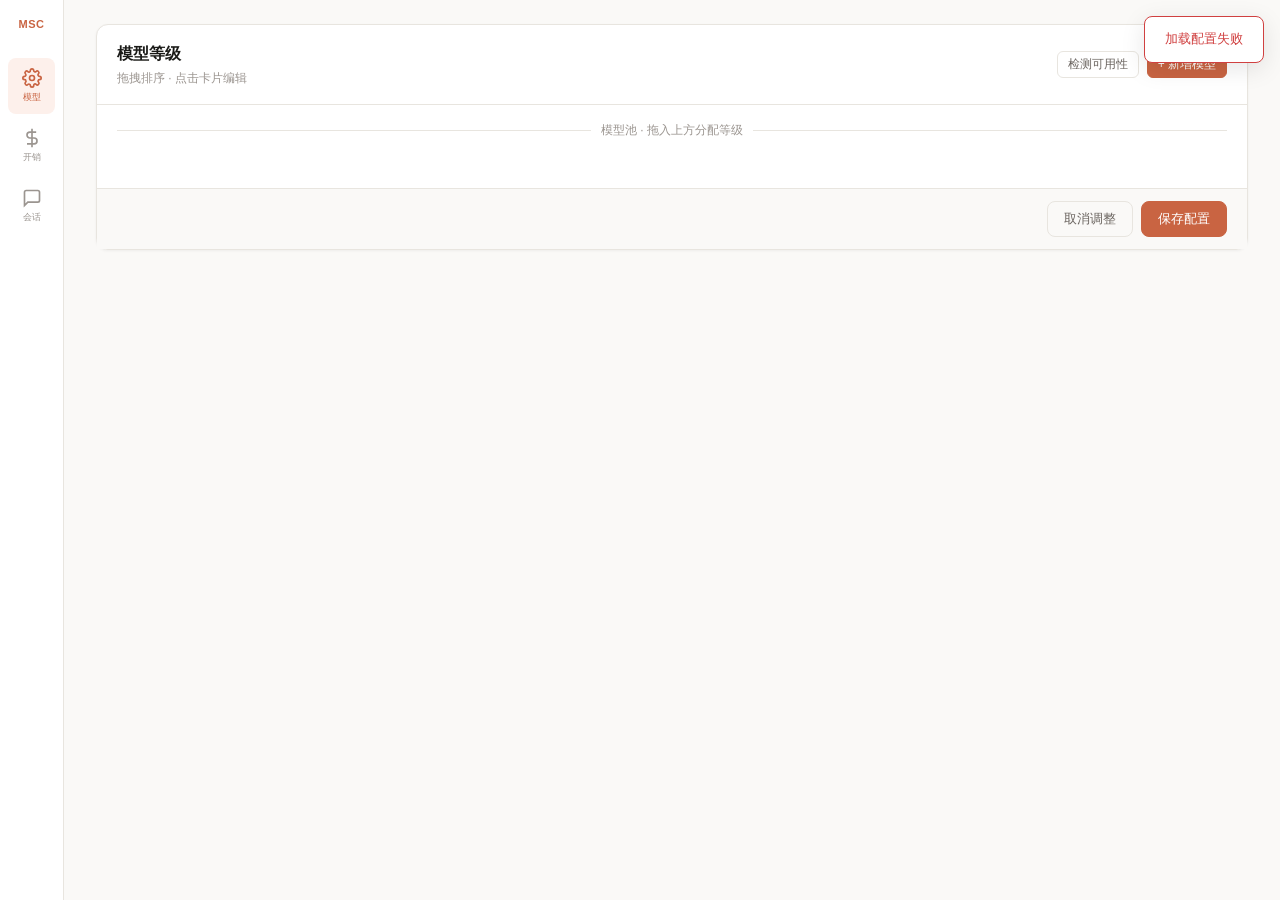
==== commit 15f2ef44: "ui: rename sidebar tabs — 模型 / 开销 / 会话" ====
--- a/ui/dashboard.html
+++ b/ui/dashboard.html
@@ -1028,12 +1028,12 @@
         模型
       </div>
       <div class="sidebar-item" onclick="switchTab(1)">
+        <svg class="sidebar-icon" viewBox="0 0 24 24" fill="none" stroke="currentColor" stroke-width="2"><path d="M12 1v22M17 5H9.5a3.5 3.5 0 0 0 0 7h5a3.5 3.5 0 0 1 0 7H6"/></svg>
+        开销
+      </div>
+      <div class="sidebar-item" onclick="switchTab(2)">
         <svg class="sidebar-icon" viewBox="0 0 24 24" fill="none" stroke="currentColor" stroke-width="2"><path d="M21 15a2 2 0 0 1-2 2H7l-4 4V5a2 2 0 0 1 2-2h14a2 2 0 0 1 2 2z"/></svg>
         会话
-      </div>
-      <div class="sidebar-item" onclick="switchTab(2)">
-        <svg class="sidebar-icon" viewBox="0 0 24 24" fill="none" stroke="currentColor" stroke-width="2"><path d="M2 3h6a4 4 0 0 1 4 4v14a3 3 0 0 0-3-3H2z"/><path d="M22 3h-6a4 4 0 0 0-4 4v14a3 3 0 0 1 3-3h7z"/></svg>
-        CoT
       </div>
     </div>
   </nav>
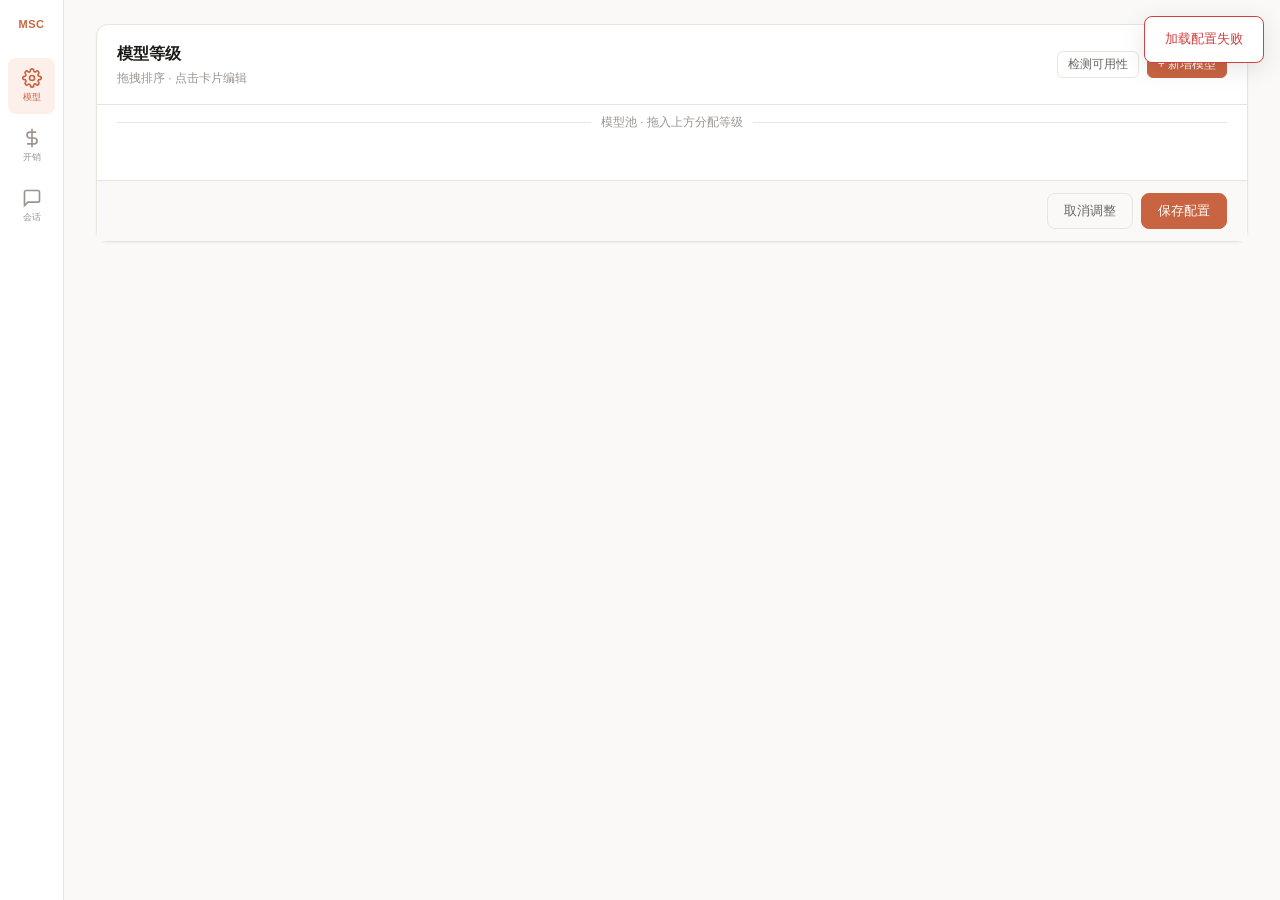
==== commit b2c89f6c: "feat: provider pool backend + modal-based provider editing - proxy: support providers array per leve" ====
--- a/ui/dashboard.html
+++ b/ui/dashboard.html
@@ -345,6 +345,116 @@
   display: flex;
   flex-direction: column;
   gap: 4px;
+}
+
+/* ═══ Level Pool Container ═══ */
+.level-pool {
+  background: var(--surface);
+  border: 1px solid var(--border);
+  border-radius: var(--radius-card);
+  margin: 8px 12px;
+  padding: 12px;
+  transition: border-color var(--transition);
+}
+.level-pool:hover {
+  border-color: var(--border-hover);
+}
+.level-pool.drag-over-pool {
+  border-color: var(--accent);
+  background: var(--accent-light);
+}
+.level-pool-header {
+  display: flex;
+  align-items: center;
+  justify-content: space-between;
+  margin-bottom: 10px;
+  padding-bottom: 8px;
+  border-bottom: 1px dashed var(--border);
+}
+.level-pool-header-left {
+  display: flex;
+  align-items: center;
+  gap: 8px;
+}
+.level-pool-providers {
+  display: flex;
+  flex-wrap: wrap;
+  gap: 10px;
+  min-height: 60px;
+  padding: 4px 0;
+}
+.level-pool-providers.drop-target {
+  outline: 2px dashed var(--accent);
+  outline-offset: 2px;
+  border-radius: 8px;
+  background: var(--accent-light);
+}
+.level-pool-footer {
+  margin-top: 8px;
+  padding-top: 8px;
+  border-top: 1px dashed var(--border);
+}
+
+/* Provider Card */
+.provider-card {
+  width: 180px;
+  background: var(--bg);
+  border: 1px solid var(--border);
+  border-radius: 8px;
+  padding: 10px 12px;
+  cursor: grab;
+  transition: all var(--transition);
+  position: relative;
+}
+.provider-card:hover {
+  border-color: var(--border-hover);
+  box-shadow: var(--shadow);
+  transform: translateY(-1px);
+}
+.provider-card.dragging {
+  opacity: 0.35;
+}
+.provider-card .provider-name {
+  font-size: 13px;
+  font-weight: 600;
+  color: var(--text-primary);
+  margin-bottom: 6px;
+}
+.provider-card .provider-health {
+  display: flex;
+  align-items: center;
+  gap: 5px;
+  font-size: 11px;
+  color: var(--text-tertiary);
+  margin-bottom: 6px;
+}
+.provider-card .health-dot {
+  width: 6px;
+  height: 6px;
+  border-radius: 50%;
+}
+.provider-card .health-dot.ok { background: var(--success); }
+.provider-card .health-dot.fail { background: var(--destructive); }
+.provider-card .health-dot.unknown { background: var(--text-tertiary); }
+
+/* Role Chips */
+.role-chip {
+  display: inline-flex;
+  align-items: center;
+  font-size: 10px;
+  font-weight: 600;
+  padding: 2px 8px;
+  border-radius: 10px;
+  letter-spacing: 0.3px;
+}
+.role-chip.primary {
+  background: var(--accent-light);
+  color: var(--accent-dark);
+}
+.role-chip.backup {
+  background: var(--bg);
+  color: var(--text-tertiary);
+  border: 1px solid var(--border);
 }
 .pool-item {
   display: flex;
@@ -1055,11 +1165,8 @@
           <button class="btn btn-primary btn-small" onclick="openAddModal()">+ 新增模型</button>
         </div>
       </div>
-      <!-- Model levels -->
-      <div class="model-list" id="sorted-list" style="padding:8px"
-        ondragover="handleZoneDragOver(event,'sorted')"
-        ondragleave="handleZoneDragLeave(event,'sorted')"
-        ondrop="handleZoneDrop(event,'sorted')"></div>
+      <!-- Model levels (card pool) -->
+      <div id="level-pools-container" style="padding:4px 0"></div>
       <!-- Pool divider -->
       <div style="padding:0 20px">
         <div style="display:flex;align-items:center;gap:10px;color:var(--text-tertiary);font-size:12px">
@@ -1166,6 +1273,18 @@
       <h3 style="font-size:14px;font-weight:600;margin-bottom:16px;color:var(--text-primary)">项目用量排行</h3>
       <div id="project-usage"></div>
     </div>
+
+    <!-- Fallback Protection -->
+    <div class="card" style="padding:20px;margin-top:16px">
+      <div style="display:flex;align-items:center;justify-content:space-between;margin-bottom:16px">
+        <h3 style="font-size:14px;font-weight:600;color:var(--text-primary)">Fallback 保护</h3>
+        <button class="btn btn-ghost btn-small" onclick="loadFallbackLog()">刷新</button>
+      </div>
+      <!-- Circuit breaker status -->
+      <div id="cb-status" style="margin-bottom:16px"></div>
+      <!-- Fallback events -->
+      <div id="fallback-log" style="max-height:320px;overflow-y:auto"></div>
+    </div>
   </div>
 
   <!-- ═══ Tab 3: CoT ═══ -->
@@ -1264,6 +1383,7 @@
           <label>快速预设 <span style="font-weight:400;color:var(--text-tertiary)">（选择后自动填充，也可直接手填）</span></label>
           <div class="chips">
             <div class="chip" onclick="applyPreset('glm', this)">GLM (智谱)</div>
+            <div class="chip" onclick="applyPreset('glm-qianfan', this)">千帆 GLM</div>
             <div class="chip" onclick="applyPreset('deepseek', this)">DeepSeek</div>
             <div class="chip" onclick="applyPreset('moonshot', this)">Moonshot</div>
             <div class="chip" onclick="applyPreset('qwen', this)">Qwen (通义)</div>
@@ -1360,6 +1480,67 @@
   </div>
 </div>
 
+<!-- ═══ Provider Edit Modal ═══ -->
+<div class="overlay" id="provider-edit-overlay" onclick="if(event.target===this)closeProviderEditModal()">
+  <div class="modal" style="width:480px">
+    <div class="modal-header">
+      <h3 id="pv-edit-title">编辑供应商</h3>
+      <button class="btn-icon" onclick="closeProviderEditModal()">&times;</button>
+    </div>
+    <div class="modal-body">
+      <!-- Preset chips (add mode only) -->
+      <div class="field" id="pv-edit-preset-field">
+        <label>快速预设 <span style="font-weight:400;color:var(--text-tertiary)">（选择后自动填充）</span></label>
+        <div class="chips" id="pv-edit-preset-chips"></div>
+      </div>
+      <div class="field" id="pv-edit-key-field">
+        <label>供应商标识 <span style="font-weight:400;color:var(--text-tertiary)" id="pv-edit-key-hint">（不可修改）</span></label>
+        <input id="pv-edit-key" placeholder="如：glm-qianfan、deepseek">
+      </div>
+      <div class="field">
+        <label>Base URL</label>
+        <input id="pv-edit-url" placeholder="https://open.bigmodel.cn/api/anthropic/v1/messages">
+      </div>
+      <div class="field-row">
+        <div class="field">
+          <label>API Key</label>
+          <div style="position:relative">
+            <input id="pv-edit-apikey" type="password" placeholder="sk-..." style="padding-right:36px">
+            <button type="button" onclick="togglePvKeyVisibility()"
+              style="position:absolute;right:8px;top:50%;transform:translateY(-50%);background:none;border:none;cursor:pointer;padding:4px;color:var(--text-tertiary);display:flex;align-items:center"
+              title="显示/隐藏密钥">
+              <svg class="pv-eye-open" width="18" height="18" viewBox="0 0 24 24" fill="none" stroke="currentColor" stroke-width="2" stroke-linecap="round" stroke-linejoin="round">
+                <path d="M1 12s4-8 11-8 11 8 11 8-4 8-11 8-11-8-11-8z"/>
+                <circle cx="12" cy="12" r="3"/>
+              </svg>
+              <svg class="pv-eye-closed" width="18" height="18" viewBox="0 0 24 24" fill="none" stroke="currentColor" stroke-width="2" stroke-linecap="round" stroke-linejoin="round" style="display:none">
+                <path d="M17.94 17.94A10.07 10.07 0 0 1 12 20c-7 0-11-8-11-8a18.45 18.45 0 0 1 5.06-5.94"/>
+                <path d="M9.9 4.24A9.12 9.12 0 0 1 12 4c7 0 11 8 11 8a18.5 18.5 0 0 1-2.16 3.19"/>
+                <line x1="1" y1="1" x2="23" y2="23"/>
+              </svg>
+            </button>
+          </div>
+        </div>
+        <div class="field" id="pv-edit-role-field">
+          <label>角色</label>
+          <select id="pv-edit-role">
+            <option value="primary">主 primary</option>
+            <option value="backup">备 backup</option>
+          </select>
+        </div>
+      </div>
+      <div class="field">
+        <label>代理 <span style="font-weight:400;color:var(--text-tertiary)">（可选，留空使用全局代理）</span></label>
+        <input id="pv-edit-proxy" placeholder="http://127.0.0.1:7897">
+      </div>
+    </div>
+    <div class="modal-footer" style="display:flex;justify-content:flex-end;gap:8px">
+      <button class="btn btn-ghost" onclick="closeProviderEditModal()">取消</button>
+      <button class="btn btn-primary" id="pv-edit-submit-btn" onclick="submitProviderEdit()">保存</button>
+    </div>
+  </div>
+</div>
+
 <div class="toast" id="toast"></div>
 
 <script>
@@ -1379,6 +1560,7 @@
 
 const PRESETS = {
   glm:      { url: 'https://open.bigmodel.cn/api/anthropic/v1/messages',          model: 'glm-5.1',          name: 'glm',      alias: 'cg' },
+  'glm-qianfan': { url: 'https://qianfan.baidubce.com/anthropic/v1/messages',     model: 'glm-5.1',          name: 'glm-qianfan', alias: 'cgq' },
   deepseek: { url: 'https://api.deepseek.com/v1/messages',                        model: 'deepseek-chat',    name: 'deepseek',  alias: 'cd' },
   moonshot: { url: 'https://api.moonshot.cn/v1/messages',                          model: 'moonshot-v1-auto', name: 'moonshot',  alias: 'cm' },
   qwen:     { url: 'https://dashscope.aliyuncs.com/compatible-mode/v1/messages',   model: 'qwen-max',        name: 'qwen',      alias: 'cq' }
@@ -1437,7 +1619,7 @@
   for (var i = 0; i < contents.length; i++) {
     contents[i].classList.toggle('active', i === index);
   }
-  if (index === 1) loadSessionManagement();
+  if (index === 1) { loadSessionManagement(); loadFallbackLog(); }
   if (index === 2) loadCotProjects();
   // Save state
   try { localStorage.setItem('msc-tab', String(index)); } catch(e) {}
@@ -1473,7 +1655,7 @@
 // ═══════════════════════════════════════════
 
 function render() {
-  renderSorted();
+  renderLevelPools();
   renderPool();
   // Show dirty indicator
   var isDirty = configSnapshot && JSON.stringify(config) !== configSnapshot;
@@ -1484,8 +1666,37 @@
 }
 
 
-function renderSorted() {
-  var el = document.getElementById('sorted-list');
+// Provider name mapping for display
+var PROVIDER_DISPLAY_NAMES = {
+  'glm': '官方 GLM',
+  'glm-qianfan': '千帆 GLM',
+  'anthropic': 'Claude'
+};
+
+function getProviderDisplayName(providerKey) {
+  return PROVIDER_DISPLAY_NAMES[providerKey] || providerKey;
+}
+
+function getProviderTypeLabel(providerKey) {
+  if (providerKey === 'anthropic') return '官方';
+  if (config && config.providers && config.providers[providerKey] && config.providers[providerKey].passthrough_auth) return '官方';
+  return '自定义';
+}
+
+// Normalize providers: if level has single `provider` string, wrap into providers array
+function getLevelProviders(level) {
+  if (level.providers && Array.isArray(level.providers)) {
+    return level.providers;
+  }
+  // Backward compat: single provider string
+  if (level.provider) {
+    return [{ provider: level.provider, role: 'primary' }];
+  }
+  return [];
+}
+
+function renderLevelPools() {
+  var el = document.getElementById('level-pools-container');
   var sorted = getSortedLevels();
   var defaultLevel = config ? config.default_level || 1 : 1;
 
@@ -1498,38 +1709,97 @@
     var levelNum = parseInt(entry[0]);
     var level = entry[1];
     var isDefault = levelNum === defaultLevel;
-    var provLabel = level.provider === 'anthropic' ? '官方' : '自定义';
     var color = level.color || '#c96442';
+    var providers = getLevelProviders(level);
+
+    // Health data per-provider from _health_details
+    var healthDetails = level._health_details || {};
 
     var defaultBadge = isDefault ? '<span style="font-size:10px;padding:1px 6px;border-radius:4px;background:#2d8a5618;color:#2d8a56;font-weight:600;flex-shrink:0">默认</span>' : '';
+
+    // Provider cards HTML
+    var providerCardsHtml = providers.map(function(pv, pi) {
+      var pvKey = pv.provider;
+      var pvRole = pv.role || (pi === 0 ? 'primary' : 'backup');
+      var pvDisplayName = getProviderDisplayName(pvKey);
+      var pvTypeLabel = getProviderTypeLabel(pvKey);
+
+      // Health status for this provider
+      var pvHealth = healthDetails[pvKey] || {};
+      var pvStatus = pvHealth.status || level._status || '';
+      var pvError = pvHealth.error || '';
+      var healthDotClass = pvStatus === 'ok' ? 'ok' : pvStatus === 'fail' ? 'fail' : 'unknown';
+      var healthLabel = pvStatus === 'ok' ? '健康' : pvStatus === 'fail' ? (pvError || '不可用') : '未知';
+      var healthTitle = pvStatus === 'ok' ? '可用' : (pvError || '状态未知');
+
+      var roleChipHtml = pvRole === 'primary'
+        ? '<span class="role-chip primary">主 primary</span>'
+        : '<span class="role-chip backup">备 backup</span>';
+
+      return '<div class="provider-card" draggable="true"' +
+        ' data-level-index="' + i + '"' +
+        ' data-provider-index="' + pi + '"' +
+        ' ondragstart="handleProviderDragStart(event)"' +
+        ' ondragend="handleProviderDragEnd(event)"' +
+        ' ondragover="handleProviderDragOver(event)"' +
+        ' ondragleave="handleProviderDragLeave(event)"' +
+        ' ondrop="handleProviderDrop(event)">' +
+        '<div style="display:flex;justify-content:space-between;align-items:flex-start">' +
+          '<div class="provider-name">' + escHtml(pvDisplayName) +
+            '<span style="font-size:10px;color:var(--text-tertiary);font-weight:400;margin-left:4px">' + escHtml(pvTypeLabel) + '</span>' +
+          '</div>' +
+          '<div style="display:flex;gap:2px;flex-shrink:0">' +
+            '<button class="btn-icon" onclick="editProviderInPool(' + i + ',' + pi + ',event)" title="编辑供应商" style="color:var(--text-tertiary);width:22px;height:22px"><svg width="12" height="12" viewBox="0 0 24 24" fill="none" stroke="currentColor" stroke-width="2"><path d="M11 4H4a2 2 0 00-2 2v14a2 2 0 002 2h14a2 2 0 002-2v-7"/><path d="M18.5 2.5a2.121 2.121 0 013 3L12 15l-4 1 1-4 9.5-9.5z"/></svg></button>' +
+            (providers.length > 1 ? '<button class="btn-icon" onclick="removeProviderFromPool(' + i + ',' + pi + ',event)" title="移除供应商" style="color:var(--text-tertiary);width:22px;height:22px"><svg width="12" height="12" viewBox="0 0 24 24" fill="none" stroke="currentColor" stroke-width="2"><line x1="18" y1="6" x2="6" y2="18"/><line x1="6" y1="6" x2="18" y2="18"/></svg></button>' : '') +
+          '</div>' +
+        '</div>' +
+        '<div class="provider-health">' +
+          '<span class="health-dot ' + healthDotClass + '" title="' + escHtml(healthTitle) + '"></span>' +
+          '<span title="' + escHtml(healthTitle) + '">' + escHtml(healthLabel) + '</span>' +
+        '</div>' +
+        roleChipHtml +
+      '</div>';
+    }).join('');
+
+    // Level pool status dot (aggregate)
     var statusTitle = level._health_error || '';
     var statusDot = level._status === 'ok' ? '<span title="可用" style="color:#2d8a56;font-size:12px">●</span>'
       : level._status === 'fail' ? '<span title="' + escHtml(statusTitle || '不可用') + '" style="color:#e74c3c;font-size:12px">●</span>'
       : level._status === 'warn' ? '<span title="' + escHtml(statusTitle) + '" style="color:#d97706;font-size:12px">●</span>'
       : '';
 
-    return '<div class="model-item" draggable="true" data-index="' + i + '"' +
-      ' ondragstart="handleDragStart(event)"' +
-      ' ondragend="handleDragEnd(event)"' +
-      ' ondragover="handleDragOver(event)"' +
-      ' ondragleave="handleDragLeave(event)"' +
-      ' ondrop="handleDrop(event)">' +
-      '<div class="model-grip">\u2807</div>' +
-      '<div class="model-rank" style="background:' + color + '20;color:' + color + '">' + (i + 1) + '</div>' +
-      '<div class="model-body">' +
-        '<div>' +
+    return '<div class="level-pool" draggable="true"' +
+      ' data-level-index="' + i + '"' +
+      ' ondragstart="handleLevelDragStart(event)"' +
+      ' ondragend="handleLevelDragEnd(event)"' +
+      ' ondragover="handleLevelDragOver(event)"' +
+      ' ondragleave="handleLevelDragLeave(event)"' +
+      ' ondrop="handleLevelDrop(event)">' +
+      '<div class="level-pool-header">' +
+        '<div class="level-pool-header-left">' +
+          '<div class="model-grip" style="cursor:grab">\u2807</div>' +
+          '<div class="model-rank" style="background:' + color + '20;color:' + color + '">' + (i + 1) + '</div>' +
           '<div class="model-name">' + escHtml((level.name || '?').toUpperCase()) + '</div>' +
-          '<div class="model-meta">' + escHtml(level.model) + '</div>' +
-          (level.context ? '<div style="font-size:11px;color:var(--text-tertiary);margin-top:2px">' + escHtml(level.context) + '</div>' : '') +
+          '<span style="display:inline-block;width:8px;height:8px;border-radius:50%;background:' + color + ';flex-shrink:0"></span>' +
+          defaultBadge +
+          statusDot +
+          (level.context ? '<span style="font-size:11px;color:var(--text-tertiary)">' + escHtml(level.context) + '</span>' : '') +
         '</div>' +
-        '<span style="display:inline-block;width:8px;height:8px;border-radius:50%;background:' + color + ';flex-shrink:0"></span>' +
-        '<span class="provider-tag">' + provLabel + '</span>' +
-        defaultBadge +
-        statusDot +
+        '<div class="model-actions">' +
+          '<span class="model-meta">' + escHtml(level.model) + '</span>' +
+          '<button class="btn-icon" onclick="openEdit(' + i + ', event)" title="编辑" style="color:var(--text-tertiary)"><svg width="14" height="14" viewBox="0 0 24 24" fill="none" stroke="currentColor" stroke-width="2"><path d="M11 4H4a2 2 0 00-2 2v14a2 2 0 002 2h14a2 2 0 002-2v-7"/><path d="M18.5 2.5a2.121 2.121 0 013 3L12 15l-4 1 1-4 9.5-9.5z"/></svg></button>' +
+          '<button class="btn-icon" onclick="moveToPool(' + i + ', event)" title="降级到模型池" style="color:var(--text-tertiary)"><svg width="14" height="14" viewBox="0 0 24 24" fill="none" stroke="currentColor" stroke-width="2"><path d="M12 5v14M5 12l7 7 7-7"/></svg></button>' +
+        '</div>' +
       '</div>' +
-      '<div class="model-actions">' +
-        '<button class="btn-icon" onclick="openEdit(' + i + ', event)" title="编辑" style="color:var(--text-tertiary)"><svg width="14" height="14" viewBox="0 0 24 24" fill="none" stroke="currentColor" stroke-width="2"><path d="M11 4H4a2 2 0 00-2 2v14a2 2 0 002 2h14a2 2 0 002-2v-7"/><path d="M18.5 2.5a2.121 2.121 0 013 3L12 15l-4 1 1-4 9.5-9.5z"/></svg></button>' +
-        '<button class="btn-icon" onclick="moveToPool(' + i + ', event)" title="降级到模型池" style="color:var(--text-tertiary)"><svg width="14" height="14" viewBox="0 0 24 24" fill="none" stroke="currentColor" stroke-width="2"><path d="M12 5v14M5 12l7 7 7-7"/></svg></button>' +
+      '<div class="level-pool-providers"' +
+        ' data-level-index="' + i + '"' +
+        ' ondragover="handleProviderZoneDragOver(event)"' +
+        ' ondragleave="handleProviderZoneDragLeave(event)"' +
+        ' ondrop="handleProviderZoneDrop(event)">' +
+        providerCardsHtml +
+      '</div>' +
+      '<div class="level-pool-footer">' +
+        '<button class="btn btn-ghost btn-small" onclick="addProviderToLevel(' + i + ', event)" style="font-size:11px">+ 添加供应商</button>' +
       '</div>' +
     '</div>';
   }).join('');
@@ -1647,26 +1917,33 @@
 // Drag and Drop
 // ═══════════════════════════════════════════
 
+var dragMode = null; // 'level', 'provider', 'pool'
+var dragData = null;
+
+// ── Pool item drag (unchanged) ──
+
 function handleDragStart(e) {
   dragSourceEl = e.currentTarget;
   dragSourceEl.classList.add('dragging');
   e.dataTransfer.effectAllowed = 'move';
-  // Mark source zone
-  dragSourceEl._fromPool = dragSourceEl.hasAttribute('data-pool-index');
-  dragSourceEl._fromIdx = dragSourceEl._fromPool
-    ? Number(dragSourceEl.getAttribute('data-pool-index'))
-    : Number(dragSourceEl.getAttribute('data-index'));
+  dragSourceEl._fromPool = true;
+  dragSourceEl._fromIdx = Number(dragSourceEl.getAttribute('data-pool-index'));
+  dragMode = 'pool';
+  dragData = { poolIdx: dragSourceEl._fromIdx };
 }
 
 function handleDragEnd(e) {
   e.currentTarget.classList.remove('dragging');
-  document.querySelectorAll('.model-item, .pool-item').forEach(function(el) {
+  document.querySelectorAll('.pool-item, .level-pool, .provider-card').forEach(function(el) {
     el.classList.remove('drag-over');
+    el.classList.remove('drag-over-pool');
   });
-  document.querySelectorAll('.model-list, .pool-list').forEach(function(el) {
+  document.querySelectorAll('.pool-list, .level-pool-providers').forEach(function(el) {
     el.classList.remove('drop-target');
   });
   dragSourceEl = null;
+  dragMode = null;
+  dragData = null;
 }
 
 function handleDragOver(e) {
@@ -1681,7 +1958,197 @@
   e.currentTarget.classList.remove('drag-over');
 }
 
-// Zone-level drop handlers (for cross-zone dragging)
+// ── Level drag (reorder levels) ──
+
+function handleLevelDragStart(e) {
+  // If the drag originated from a provider card inside the level pool, ignore
+  if (e.target.closest && e.target.closest('.provider-card')) {
+    e.preventDefault();
+    return;
+  }
+  dragMode = 'level';
+  var el = e.currentTarget;
+  dragData = { levelIndex: Number(el.getAttribute('data-level-index')) };
+  el.classList.add('dragging');
+  e.dataTransfer.effectAllowed = 'move';
+}
+
+function handleLevelDragEnd(e) {
+  e.currentTarget.classList.remove('dragging');
+  document.querySelectorAll('.level-pool').forEach(function(el) {
+    el.classList.remove('drag-over-pool');
+  });
+  dragMode = null;
+  dragData = null;
+}
+
+function handleLevelDragOver(e) {
+  if (dragMode !== 'level') return;
+  e.preventDefault();
+  e.dataTransfer.dropEffect = 'move';
+  var target = e.currentTarget;
+  if (target !== e.currentTarget.closest('.level-pool') || target === dragSourceEl) return;
+  if (target !== e.currentTarget) return;
+  target.classList.add('drag-over-pool');
+}
+
+function handleLevelDragLeave(e) {
+  e.currentTarget.classList.remove('drag-over-pool');
+}
+
+function handleLevelDrop(e) {
+  e.preventDefault();
+  e.currentTarget.classList.remove('drag-over-pool');
+  if (dragMode !== 'level' || !dragData) return;
+
+  var fromLevelIdx = dragData.levelIndex;
+  var toLevelIdx = Number(e.currentTarget.getAttribute('data-level-index'));
+
+  if (fromLevelIdx === toLevelIdx) return;
+
+  var sorted = getSortedLevels().map(function(entry) { return entry[1]; });
+  var moved = sorted.splice(fromLevelIdx, 1)[0];
+  sorted.splice(toLevelIdx, 0, moved);
+  rebuildLevels(sorted);
+  render();
+}
+
+// ── Provider card drag (reorder within/between pools) ──
+
+function handleProviderDragStart(e) {
+  e.stopPropagation(); // Don't trigger level drag
+  dragMode = 'provider';
+  var el = e.currentTarget;
+  var levelIdx = Number(el.getAttribute('data-level-index'));
+  var provIdx = Number(el.getAttribute('data-provider-index'));
+  dragData = { levelIndex: levelIdx, providerIndex: provIdx };
+  el.classList.add('dragging');
+  e.dataTransfer.effectAllowed = 'move';
+}
+
+function handleProviderDragEnd(e) {
+  e.stopPropagation();
+  e.currentTarget.classList.remove('dragging');
+  document.querySelectorAll('.provider-card').forEach(function(el) {
+    el.classList.remove('drag-over');
+  });
+  document.querySelectorAll('.level-pool-providers').forEach(function(el) {
+    el.classList.remove('drop-target');
+  });
+  dragMode = null;
+  dragData = null;
+}
+
+function handleProviderDragOver(e) {
+  if (dragMode !== 'provider') return;
+  e.preventDefault();
+  e.stopPropagation();
+  e.dataTransfer.dropEffect = 'move';
+  if (e.currentTarget !== dragSourceEl) {
+    e.currentTarget.classList.add('drag-over');
+  }
+}
+
+function handleProviderDragLeave(e) {
+  e.currentTarget.classList.remove('drag-over');
+}
+
+function handleProviderDrop(e) {
+  e.preventDefault();
+  e.stopPropagation();
+  var target = e.currentTarget;
+  target.classList.remove('drag-over');
+  if (dragMode !== 'provider' || !dragData) return;
+  if (target === e.currentTarget.closest('.provider-card[draggable]')) return;
+
+  var fromLevelIdx = dragData.levelIndex;
+  var fromProvIdx = dragData.providerIndex;
+  var toLevelIdx = Number(target.getAttribute('data-level-index'));
+  var toProvIdx = Number(target.getAttribute('data-provider-index'));
+
+  // Same position
+  if (fromLevelIdx === toLevelIdx && fromProvIdx === toProvIdx) return;
+
+  var sorted = getSortedLevels();
+  var fromLevel = sorted[fromLevelIdx][1];
+  var toLevel = sorted[toLevelIdx][1];
+
+  var fromProviders = getLevelProviders(fromLevel);
+  var toProviders = getLevelProviders(toLevel);
+
+  var movedProv = fromProviders.splice(fromProvIdx, 1)[0];
+
+  // If same level, adjust target index if needed
+  if (fromLevelIdx === toLevelIdx && fromProvIdx < toProvIdx) {
+    toProvIdx--;
+  }
+
+  toProviders.splice(toProvIdx, 0, movedProv);
+
+  // Write back providers
+  fromLevel.providers = fromProviders;
+  if (fromLevel.provider) delete fromLevel.provider;
+  toLevel.providers = toProviders;
+  if (toLevel.provider) delete toLevel.provider;
+
+  render();
+}
+
+// Zone-level drop handlers for provider zones (within a pool)
+function handleProviderZoneDragOver(e) {
+  if (dragMode !== 'provider' && dragMode !== 'pool') return;
+  e.preventDefault();
+  e.dataTransfer.dropEffect = 'move';
+  e.currentTarget.classList.add('drop-target');
+}
+
+function handleProviderZoneDragLeave(e) {
+  e.currentTarget.classList.remove('drop-target');
+}
+
+function handleProviderZoneDrop(e) {
+  e.preventDefault();
+  e.currentTarget.classList.remove('drop-target');
+
+  var toLevelIdx = Number(e.currentTarget.getAttribute('data-level-index'));
+
+  // Handle pool item dropped onto a level-pool-providers zone
+  if (dragMode === 'pool' && dragSourceEl) {
+    var fromIdx = dragSourceEl._fromIdx;
+    // Use moveToSorted to add the pool item as a new level entry
+    moveToSorted(fromIdx);
+    return;
+  }
+
+  if (dragMode !== 'provider' || !dragData) return;
+
+  var fromLevelIdx = dragData.levelIndex;
+  var fromProvIdx = dragData.providerIndex;
+
+  // Same level, same zone — already handled by card-to-card drop
+  if (fromLevelIdx === toLevelIdx) return;
+
+  var sorted = getSortedLevels();
+  var fromLevel = sorted[fromLevelIdx][1];
+  var toLevel = sorted[toLevelIdx][1];
+
+  var fromProviders = getLevelProviders(fromLevel);
+  var toProviders = getLevelProviders(toLevel);
+
+  var movedProv = fromProviders.splice(fromProvIdx, 1)[0];
+
+  // Add to end of target pool
+  toProviders.push(movedProv);
+
+  fromLevel.providers = fromProviders;
+  if (fromLevel.provider) delete fromLevel.provider;
+  toLevel.providers = toProviders;
+  if (toLevel.provider) delete toLevel.provider;
+
+  render();
+}
+
+// Zone-level drop handlers (for cross-zone dragging: pool <-> levels)
 function handleZoneDragOver(e, zone) {
   e.preventDefault();
   e.dataTransfer.dropEffect = 'move';
@@ -1693,20 +2160,17 @@
 function handleZoneDrop(e, zone) {
   e.preventDefault();
   e.currentTarget.classList.remove('drop-target');
-  if (!dragSourceEl) return;
-
-  // Only handle cross-zone drops (not item-to-item within sorted)
-  var fromPool = dragSourceEl._fromPool;
+  if (!dragSourceEl || dragMode !== 'pool') return;
+
+  var fromPool = true;
   var fromIdx = dragSourceEl._fromIdx;
 
-  if (zone === 'sorted' && fromPool) {
-    // Pool → Sorted: add to end of sorted
+  if (zone === 'sorted') {
+    // Pool → Levels: add to end of levels
     moveToSorted(fromIdx);
-  } else if (zone === 'pool' && !fromPool) {
-    // Sorted → Pool: move out
-    moveToPool(fromIdx);
-  }
-  // Same-zone drops on the container are ignored (handled by item-level handleDrop)
+  } else if (zone === 'pool') {
+    // Already in pool, do nothing
+  }
 }
 
 function handleDrop(e) {
@@ -1716,42 +2180,251 @@
 
   if (!dragSourceEl || target === dragSourceEl) return;
 
-  // Cross-zone: pool item dropped ON a sorted item → insert at that position
-  if (dragSourceEl._fromPool && target.hasAttribute('data-index')) {
-    var poolIdx = dragSourceEl._fromIdx;
-    var insertAt = Number(target.getAttribute('data-index'));
-    var pool = config._pool || [];
-    var item = pool[poolIdx];
-    if (!item) return;
-    pool.splice(poolIdx, 1);
-    var sorted = getSortedLevels().map(function(e) { return e[1]; });
-    sorted.splice(insertAt, 0, item);
-    rebuildLevels(sorted);
-    render();
-    toast('已加入等级');
+  // Pool item dropped ON another pool item
+  if (dragMode === 'pool' && target.hasAttribute('data-pool-index')) {
+    // Pool reorder — not critical, ignore
     return;
   }
-
-  // Cross-zone: sorted item dropped ON a pool item → move to pool
-  if (!dragSourceEl._fromPool && target.hasAttribute('data-pool-index')) {
-    moveToPool(dragSourceEl._fromIdx);
+}
+
+// ── Add provider to a level pool ──
+
+// State for provider edit modal
+var _pvEditState = { levelIdx: -1, providerIdx: -1, mode: 'edit' };
+
+var PV_PRESETS = {
+  'glm':         { label: 'GLM (智谱)',  url: 'https://open.bigmodel.cn/api/anthropic/v1/messages' },
+  'glm-qianfan': { label: '千帆 GLM',     url: 'https://qianfan.baidubce.com/anthropic/v1/messages' },
+  'deepseek':    { label: 'DeepSeek',     url: 'https://api.deepseek.com/anthropic/v1/messages' },
+  'moonshot':    { label: 'Moonshot',     url: 'https://api.moonshot.cn/anthropic/v1/messages' },
+  'qwen':        { label: 'Qwen (通义)',  url: 'https://dashscope.aliyuncs.com/anthropic/v1/messages' }
+};
+
+function addProviderToLevel(levelIdx, e) {
+  if (e) e.stopPropagation();
+  var sorted = getSortedLevels();
+  if (!sorted[levelIdx]) return;
+
+  _pvEditState = { levelIdx: levelIdx, providerIdx: -1, mode: 'add' };
+
+  // Show add-mode UI
+  document.getElementById('pv-edit-title').textContent = '添加供应商';
+  document.getElementById('pv-edit-submit-btn').textContent = '添加';
+  document.getElementById('pv-edit-key-field').style.display = '';
+  document.getElementById('pv-edit-key').readOnly = false;
+  document.getElementById('pv-edit-key').style.background = '';
+  document.getElementById('pv-edit-key').style.color = '';
+  document.getElementById('pv-edit-key').style.cursor = '';
+  document.getElementById('pv-edit-key-hint').textContent = '（仅限英文、数字、连字符）';
+  document.getElementById('pv-edit-role-field').style.display = 'none';
+  document.getElementById('pv-edit-preset-field').style.display = '';
+
+  // Build preset chips
+  var chipsHtml = '';
+  var existingKeys = Object.keys(config.providers || {});
+  for (var k in PV_PRESETS) {
+    var p = PV_PRESETS[k];
+    var alreadyAdded = existingKeys.indexOf(k) >= 0 ? ' style="opacity:0.5" title="已存在"' : '';
+    chipsHtml += '<div class="chip"' + alreadyAdded + ' onclick="applyPvPreset(\'' + k + '\', this)">' + p.label + '</div>';
+  }
+  document.getElementById('pv-edit-preset-chips').innerHTML = chipsHtml;
+
+  // Clear fields
+  document.getElementById('pv-edit-key').value = '';
+  document.getElementById('pv-edit-url').value = '';
+  document.getElementById('pv-edit-apikey').value = '';
+  document.getElementById('pv-edit-proxy').value = '';
+
+  // Reset password visibility
+  document.getElementById('pv-edit-apikey').type = 'password';
+  var overlay = document.getElementById('provider-edit-overlay');
+  overlay.querySelector('.pv-eye-open').style.display = '';
+  overlay.querySelector('.pv-eye-closed').style.display = 'none';
+
+  document.getElementById('provider-edit-overlay').classList.add('show');
+  document.getElementById('pv-edit-key').focus();
+}
+
+function applyPvPreset(key, el) {
+  var preset = PV_PRESETS[key];
+  if (!preset) return;
+  document.getElementById('pv-edit-key').value = key;
+  document.getElementById('pv-edit-url').value = preset.url;
+  // Highlight active chip
+  var chips = document.querySelectorAll('#pv-edit-preset-chips .chip');
+  for (var i = 0; i < chips.length; i++) chips[i].classList.remove('active');
+  el.classList.add('active');
+}
+
+// State for provider edit modal
+var _pvEditState = { levelIdx: -1, providerIdx: -1 };
+
+function editProviderInPool(levelIdx, providerIdx, e) {
+  if (e) e.stopPropagation();
+  var sorted = getSortedLevels();
+  if (!sorted[levelIdx]) return;
+  var level = sorted[levelIdx][1];
+  var providers = getLevelProviders(level);
+  if (!providers[providerIdx]) return;
+  var pv = providers[providerIdx];
+  var pvKey = pv.provider;
+
+  _pvEditState = { levelIdx: levelIdx, providerIdx: providerIdx };
+
+  // Fill modal fields
+  // Edit-mode UI
+  document.getElementById('pv-edit-title').textContent = '编辑供应商 — ' + getProviderDisplayName(pvKey);
+  document.getElementById('pv-edit-submit-btn').textContent = '保存';
+  document.getElementById('pv-edit-key-field').style.display = 'none';
+  document.getElementById('pv-edit-role-field').style.display = '';
+  document.getElementById('pv-edit-preset-field').style.display = 'none';
+  document.getElementById('pv-edit-role').value = pv.role || (providerIdx === 0 ? 'primary' : 'backup');
+
+  // Fetch full config with keys
+  fetch('/config?show_keys=1').then(function(r) { return r.json(); }).then(function(full) {
+    var provCfg = (full.providers || {})[pvKey] || {};
+    document.getElementById('pv-edit-url').value = provCfg.url || '';
+    document.getElementById('pv-edit-apikey').value = provCfg.key || '';
+    document.getElementById('pv-edit-proxy').value = provCfg.proxy || '';
+  }).catch(function() {
+    var provCfg = (config.providers || {})[pvKey] || {};
+    document.getElementById('pv-edit-url').value = provCfg.url || '';
+    document.getElementById('pv-edit-apikey').value = provCfg.key || '';
+    document.getElementById('pv-edit-proxy').value = provCfg.proxy || '';
+  });
+
+  // Reset password visibility
+  document.getElementById('pv-edit-apikey').type = 'password';
+  var overlay = document.getElementById('provider-edit-overlay');
+  overlay.querySelector('.pv-eye-open').style.display = '';
+  overlay.querySelector('.pv-eye-closed').style.display = 'none';
+
+  document.getElementById('provider-edit-overlay').classList.add('show');
+}
+
+function closeProviderEditModal() {
+  document.getElementById('provider-edit-overlay').classList.remove('show');
+  _pvEditState = { levelIdx: -1, providerIdx: -1 };
+}
+
+function togglePvKeyVisibility() {
+  var input = document.getElementById('pv-edit-apikey');
+  var overlay = document.getElementById('provider-edit-overlay');
+  var eyeOpen = overlay.querySelector('.pv-eye-open');
+  var eyeClosed = overlay.querySelector('.pv-eye-closed');
+  if (input.type === 'password') {
+    input.type = 'text';
+    eyeOpen.style.display = 'none';
+    eyeClosed.style.display = '';
+  } else {
+    input.type = 'password';
+    eyeOpen.style.display = '';
+    eyeClosed.style.display = 'none';
+  }
+}
+
+function submitProviderEdit() {
+  var levelIdx = _pvEditState.levelIdx;
+  if (levelIdx < 0) return;
+
+  var sorted = getSortedLevels();
+  if (!sorted[levelIdx]) return;
+  var level = sorted[levelIdx][1];
+  var providers = getLevelProviders(level);
+
+  var newUrl = document.getElementById('pv-edit-url').value.trim();
+  var newKey = document.getElementById('pv-edit-apikey').value.trim();
+  var newProxy = document.getElementById('pv-edit-proxy').value.trim();
+
+  // Validate URL
+  if (!newUrl) {
+    showToast('Base URL 不能为空', 'error');
     return;
   }
 
-  // Same-zone sorted reorder
-  var list = document.getElementById('sorted-list');
-  var items = Array.from(list.querySelectorAll('.model-item'));
-  var fromIdx = items.indexOf(dragSourceEl);
-  var toIdx = items.indexOf(target);
-
-  if (fromIdx < 0 || toIdx < 0) return;
-
-  // Reorder in config
-  var sorted = getSortedLevels().map(function(e) { return e[1]; });
-  var moved = sorted.splice(fromIdx, 1)[0];
-  sorted.splice(toIdx, 0, moved);
-  rebuildLevels(sorted);
+  if (_pvEditState.mode === 'add') {
+    // --- Add mode ---
+    var providerKey = document.getElementById('pv-edit-key').value.trim().toLowerCase();
+    if (!providerKey || !/^[a-z0-9][a-z0-9-]*$/.test(providerKey)) {
+      showToast('供应商标识格式不正确（仅限英文、数字、连字符）', 'error');
+      return;
+    }
+    var exists = providers.some(function(p) { return p.provider === providerKey; });
+    if (exists) {
+      showToast('该供应商已存在于当前层级', 'error');
+      return;
+    }
+
+    // Create provider entry
+    if (!config.providers) config.providers = {};
+    var provConfig = { url: newUrl };
+    if (newKey) provConfig.key = newKey;
+    if (newProxy) provConfig.proxy = newProxy;
+    config.providers[providerKey] = provConfig;
+
+    var role = providers.length === 0 ? 'primary' : 'backup';
+    providers.push({ provider: providerKey, role: role });
+    level.providers = providers;
+    if (level.provider) delete level.provider;
+  } else {
+    // --- Edit mode ---
+    var providerIdx = _pvEditState.providerIdx;
+    if (!providers[providerIdx]) return;
+    var pv = providers[providerIdx];
+    var pvKey = pv.provider;
+
+    // Update provider config
+    if (!config.providers) config.providers = {};
+    var updated = config.providers[pvKey] || {};
+    updated.url = newUrl;
+    if (newKey) updated.key = newKey;
+    if (newProxy) updated.proxy = newProxy;
+    else delete updated.proxy;
+    config.providers[pvKey] = updated;
+
+    // Update role
+    var newRole = document.getElementById('pv-edit-role').value;
+    providers[providerIdx].role = newRole;
+    // Ensure only one primary per pool
+    if (newRole === 'primary') {
+      for (var j = 0; j < providers.length; j++) {
+        if (j !== providerIdx) providers[j].role = 'backup';
+      }
+    }
+    level.providers = providers;
+  }
+
+  closeProviderEditModal();
   render();
+  showToast('供应商已更新');
+}
+
+function removeProviderFromPool(levelIdx, providerIdx, e) {
+  if (e) e.stopPropagation();
+  var sorted = getSortedLevels();
+  if (!sorted[levelIdx]) return;
+  var level = sorted[levelIdx][1];
+  var providers = getLevelProviders(level);
+  if (providers.length <= 1) {
+    showToast('至少保留一个供应商', 'error');
+    return;
+  }
+  var removed = providers.splice(providerIdx, 1)[0];
+  // Ensure first provider is primary
+  if (providers.length > 0) providers[0].role = 'primary';
+  level.providers = providers;
+
+  // Move removed provider to pool
+  if (!config._pool) config._pool = [];
+  config._pool.push({
+    name: removed.provider,
+    provider: removed.provider,
+    model: level.model,
+    color: level.color
+  });
+
+  render();
+  showToast('已移除供应商');
 }
 
 // ═══════════════════════════════════════════
@@ -1788,8 +2461,12 @@
   editIdx = idx;
   var item = sorted[idx][1];
 
-  // Set type
-  var isCustom = item.provider !== 'anthropic';
+  // Set type — check primary provider from providers array or legacy provider field
+  var primaryProvider = item.provider;
+  if (!primaryProvider && item.providers && item.providers.length > 0) {
+    primaryProvider = item.providers[0].provider;
+  }
+  var isCustom = primaryProvider !== 'anthropic';
   currentAddType = isCustom ? 'custom' : 'claude';
 
   // Update type selector visual
@@ -1836,14 +2513,14 @@
     document.getElementById('add-custom-name').value = item.name || '';
     document.getElementById('add-custom-alias').value = item.alias || '';
     document.getElementById('add-custom-model').value = item.model || '';
-    if (config.providers && config.providers[item.provider]) {
-      var prov = config.providers[item.provider];
+    if (config.providers && config.providers[primaryProvider]) {
+      var prov = config.providers[primaryProvider];
       document.getElementById('add-custom-url').value = prov.url || '';
       document.getElementById('add-custom-proxy').value = prov.proxy || '';
       // Fetch full key for editing
       fetch('/config?show_keys=1').then(function(r){return r.json()}).then(function(full){
-        if(full.providers && full.providers[item.provider]){
-          document.getElementById('add-custom-key').value = full.providers[item.provider].key || '';
+        if(full.providers && full.providers[primaryProvider]){
+          document.getElementById('add-custom-key').value = full.providers[primaryProvider].key || '';
         }
       }).catch(function(){
         document.getElementById('add-custom-key').value = prov.key || '';
@@ -2009,9 +2686,17 @@
     item.model = getClaudeModel();
     var alias = document.getElementById('add-claude-alias').value.trim();
     item.alias = alias || undefined;
-    // If switching from custom to claude
-    if (item.provider !== 'anthropic') {
+    // Update primary provider to anthropic
+    var currentPrimary = item.provider || (item.providers && item.providers[0] ? item.providers[0].provider : '');
+    if (currentPrimary !== 'anthropic') {
       item.provider = 'anthropic';
+      // Also update the providers array
+      var providers = getLevelProviders(item);
+      if (providers.length > 0) {
+        providers[0].provider = 'anthropic';
+        item.providers = providers;
+      }
+      delete item.provider;
     }
   } else {
     var name = document.getElementById('add-custom-name').value.trim();
@@ -2032,7 +2717,16 @@
     if (apiKey) providerConfig.key = apiKey;
     if (proxy) providerConfig.proxy = proxy;
     config.providers[providerName] = providerConfig;
-    item.provider = providerName;
+
+    // Update providers array
+    var providers = getLevelProviders(item);
+    if (providers.length > 0) {
+      providers[0].provider = providerName;
+      item.providers = providers;
+      delete item.provider;
+    } else {
+      item.provider = providerName;
+    }
   }
 
   item.color = selectedColor;
@@ -2253,6 +2947,23 @@
     showToast('默认模型等级 ' + defaultLevel + ' 不存在，请重新设置默认', 'error');
     return;
   }
+
+  // Before saving, ensure providers arrays are normalized in config.levels
+  // Read the current DOM state and sync provider order back to config
+  sorted.forEach(function(entry, i) {
+    var level = entry[1];
+    var providers = getLevelProviders(level);
+    // Ensure roles are correct: first is primary, rest are backup
+    providers.forEach(function(pv, pi) {
+      pv.role = pi === 0 ? 'primary' : 'backup';
+    });
+    level.providers = providers;
+    // Remove legacy single-provider field if providers array exists
+    if (level.provider && level.providers.length > 0) {
+      delete level.provider;
+    }
+  });
+
   try {
     var resp = await fetch(API_BASE + '/config', {
       method: 'POST',
@@ -2493,6 +3204,52 @@
   }).join('');
 }
 
+async function loadFallbackLog() {
+  try {
+    const [logResp, cbResp] = await Promise.all([
+      fetch('/api/fallback-log?limit=30'),
+      fetch('/api/circuit-breaker')
+    ]);
+    const log = logResp.ok ? await logResp.json() : [];
+    const cb = cbResp.ok ? await cbResp.json() : {};
+
+    // Render circuit breaker status
+    const cbEl = document.getElementById('cb-status');
+    const bannedProviders = Object.entries(cb).filter(([_, s]) => s.banned);
+    if (bannedProviders.length === 0) {
+      cbEl.innerHTML = '<div style="font-size:12px;color:var(--text-tertiary)">所有模型可用 ✓</div>';
+    } else {
+      cbEl.innerHTML = '<div style="font-size:12px;font-weight:600;margin-bottom:8px;color:var(--destructive)">已熔断</div>' +
+        bannedProviders.map(([name, s]) =>
+          `<div style="display:flex;align-items:center;gap:8px;padding:6px 10px;background:color-mix(in srgb, var(--destructive) 8%, transparent);border-radius:6px;margin-bottom:4px;font-size:12px">` +
+          `<span style="color:var(--destructive);font-weight:600">●</span>` +
+          `<span style="font-weight:500">${name}</span>` +
+          `<span style="color:var(--text-tertiary);flex:1;text-align:right">${s.reason}</span>` +
+          `</div>`
+        ).join('');
+    }
+
+    // Render fallback log
+    const logEl = document.getElementById('fallback-log');
+    if (!log.length) {
+      logEl.innerHTML = '<div style="font-size:12px;color:var(--text-tertiary)">暂无 fallback 事件</div>';
+      return;
+    }
+    logEl.innerHTML = log.map(e => {
+      const time = e.timestamp ? e.timestamp.replace('T', ' ').slice(0, 19) : '';
+      return `<div style="display:flex;align-items:center;gap:10px;padding:8px 10px;border-bottom:1px solid var(--border);font-size:12px">` +
+        `<span style="color:var(--text-tertiary);white-space:nowrap;font-family:var(--font-mono);min-width:130px">${time}</span>` +
+        `<span style="font-weight:500;white-space:nowrap">${e.from_label || 'L' + e.from_level}</span>` +
+        `<span style="color:var(--text-tertiary)">→</span>` +
+        `<span style="font-weight:600;color:var(--accent);white-space:nowrap">${e.to_label || 'L' + e.to_level}</span>` +
+        `<span style="color:var(--text-tertiary);flex:1;overflow:hidden;text-overflow:ellipsis;white-space:nowrap" title="${(e.reason || '').replace(/"/g, '&quot;')}">${e.reason || ''}</span>` +
+        `</div>`;
+    }).join('');
+  } catch (err) {
+    console.error('Failed to load fallback log:', err);
+  }
+}
+
 function toggleDetail(id) {
   var el = document.getElementById(id);
   el.style.display = el.style.display === 'none' ? 'block' : 'none';
